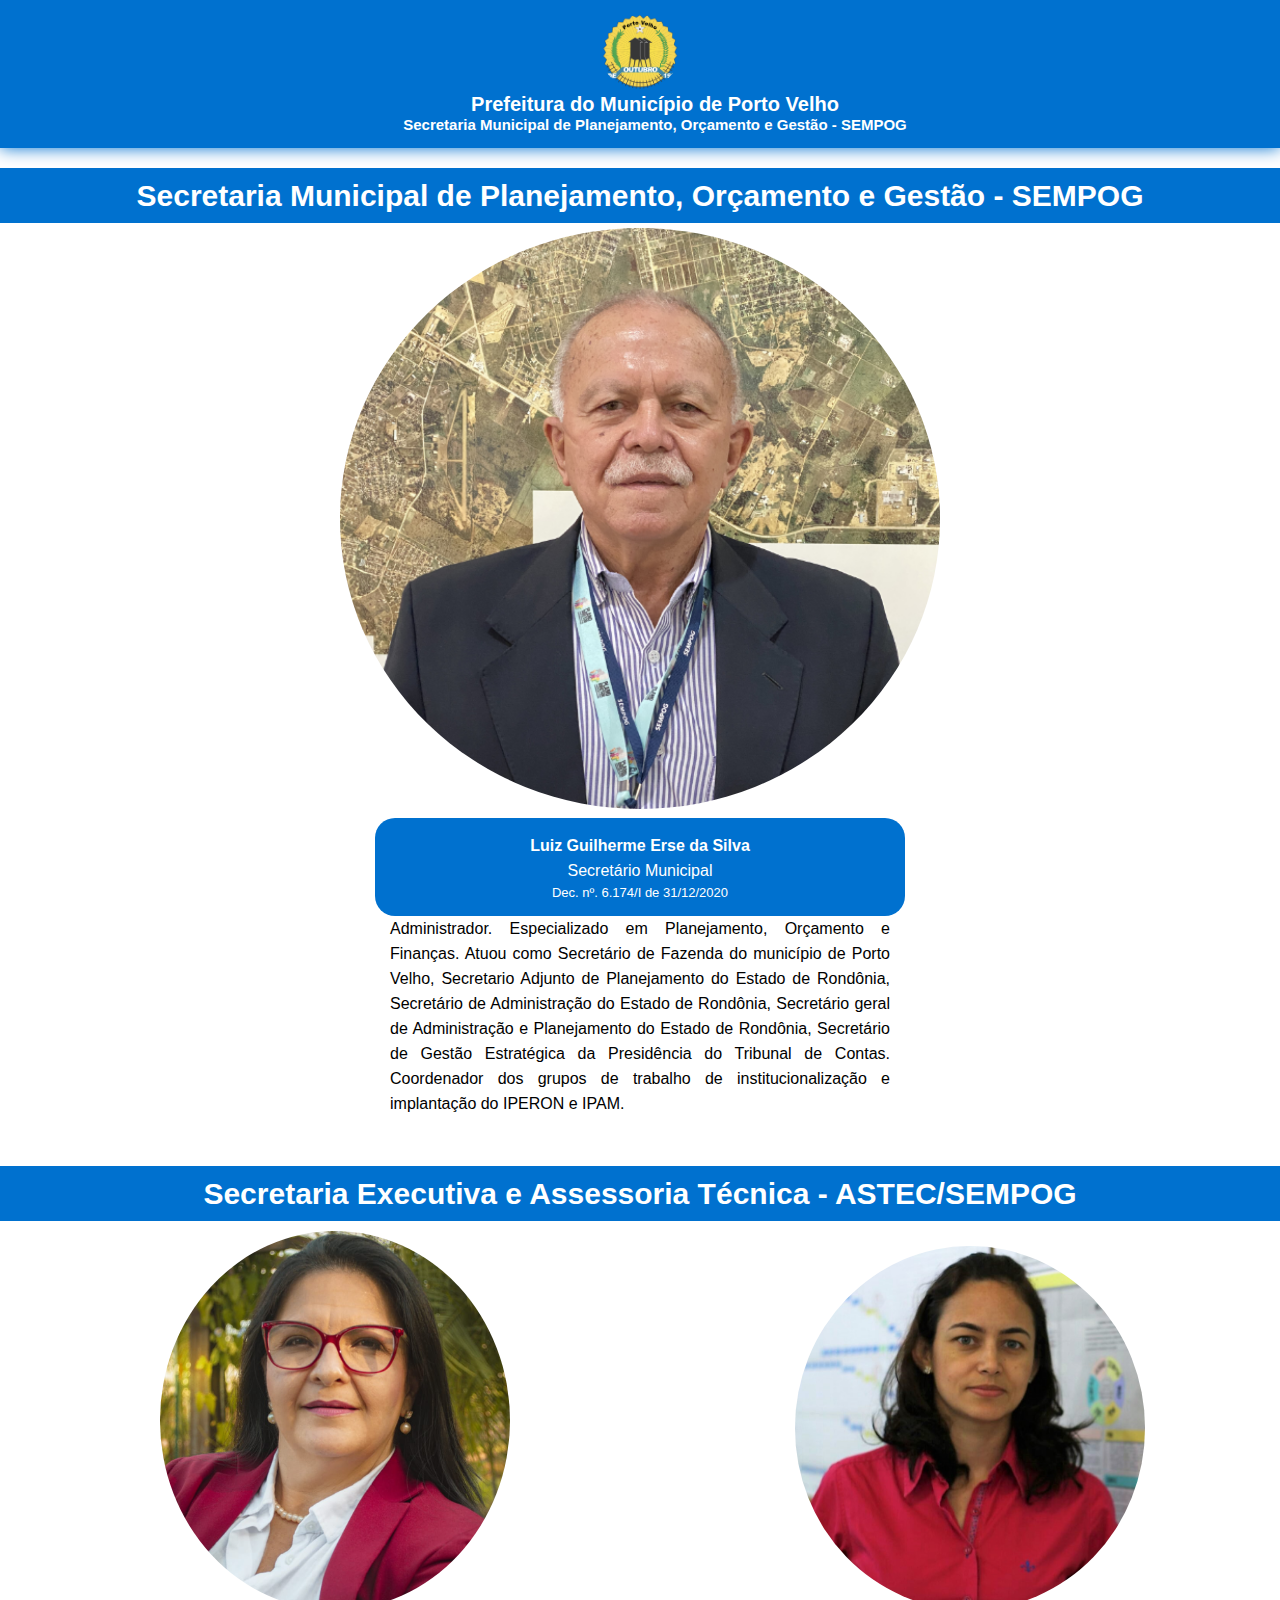
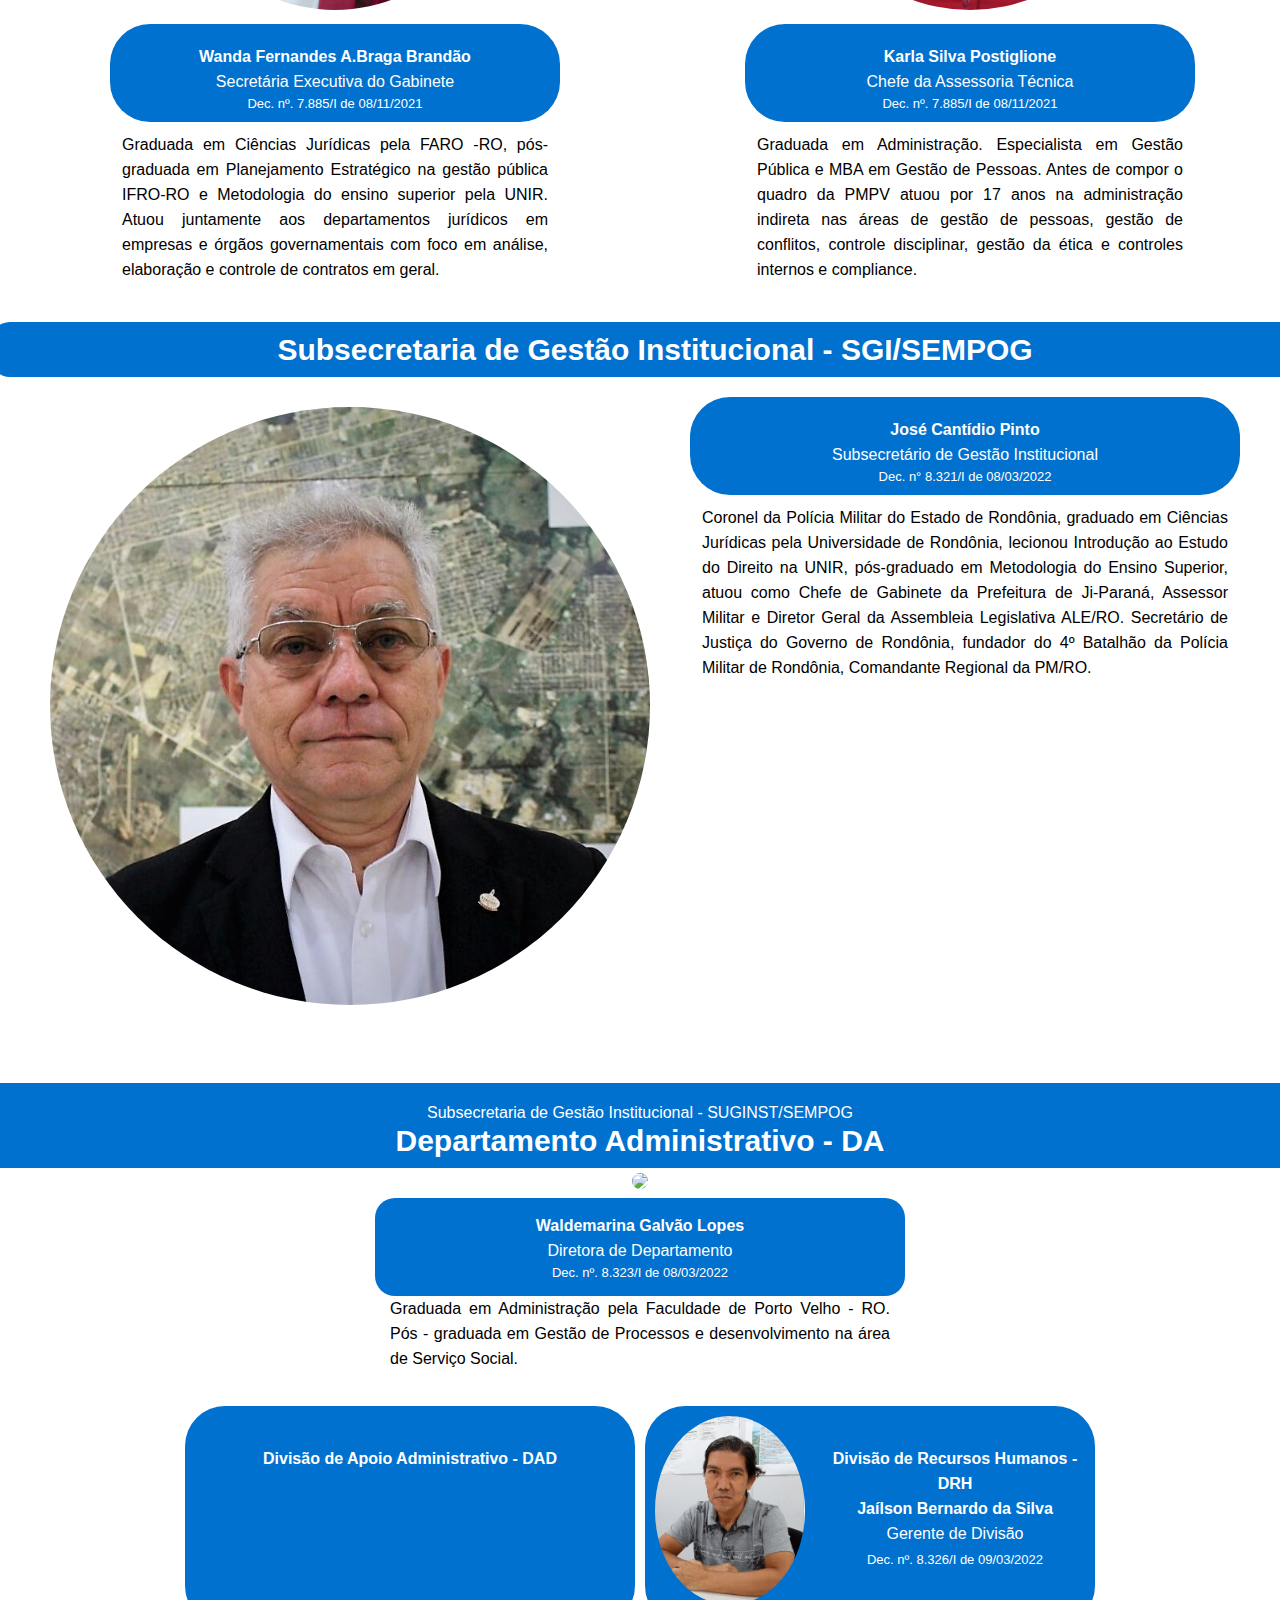
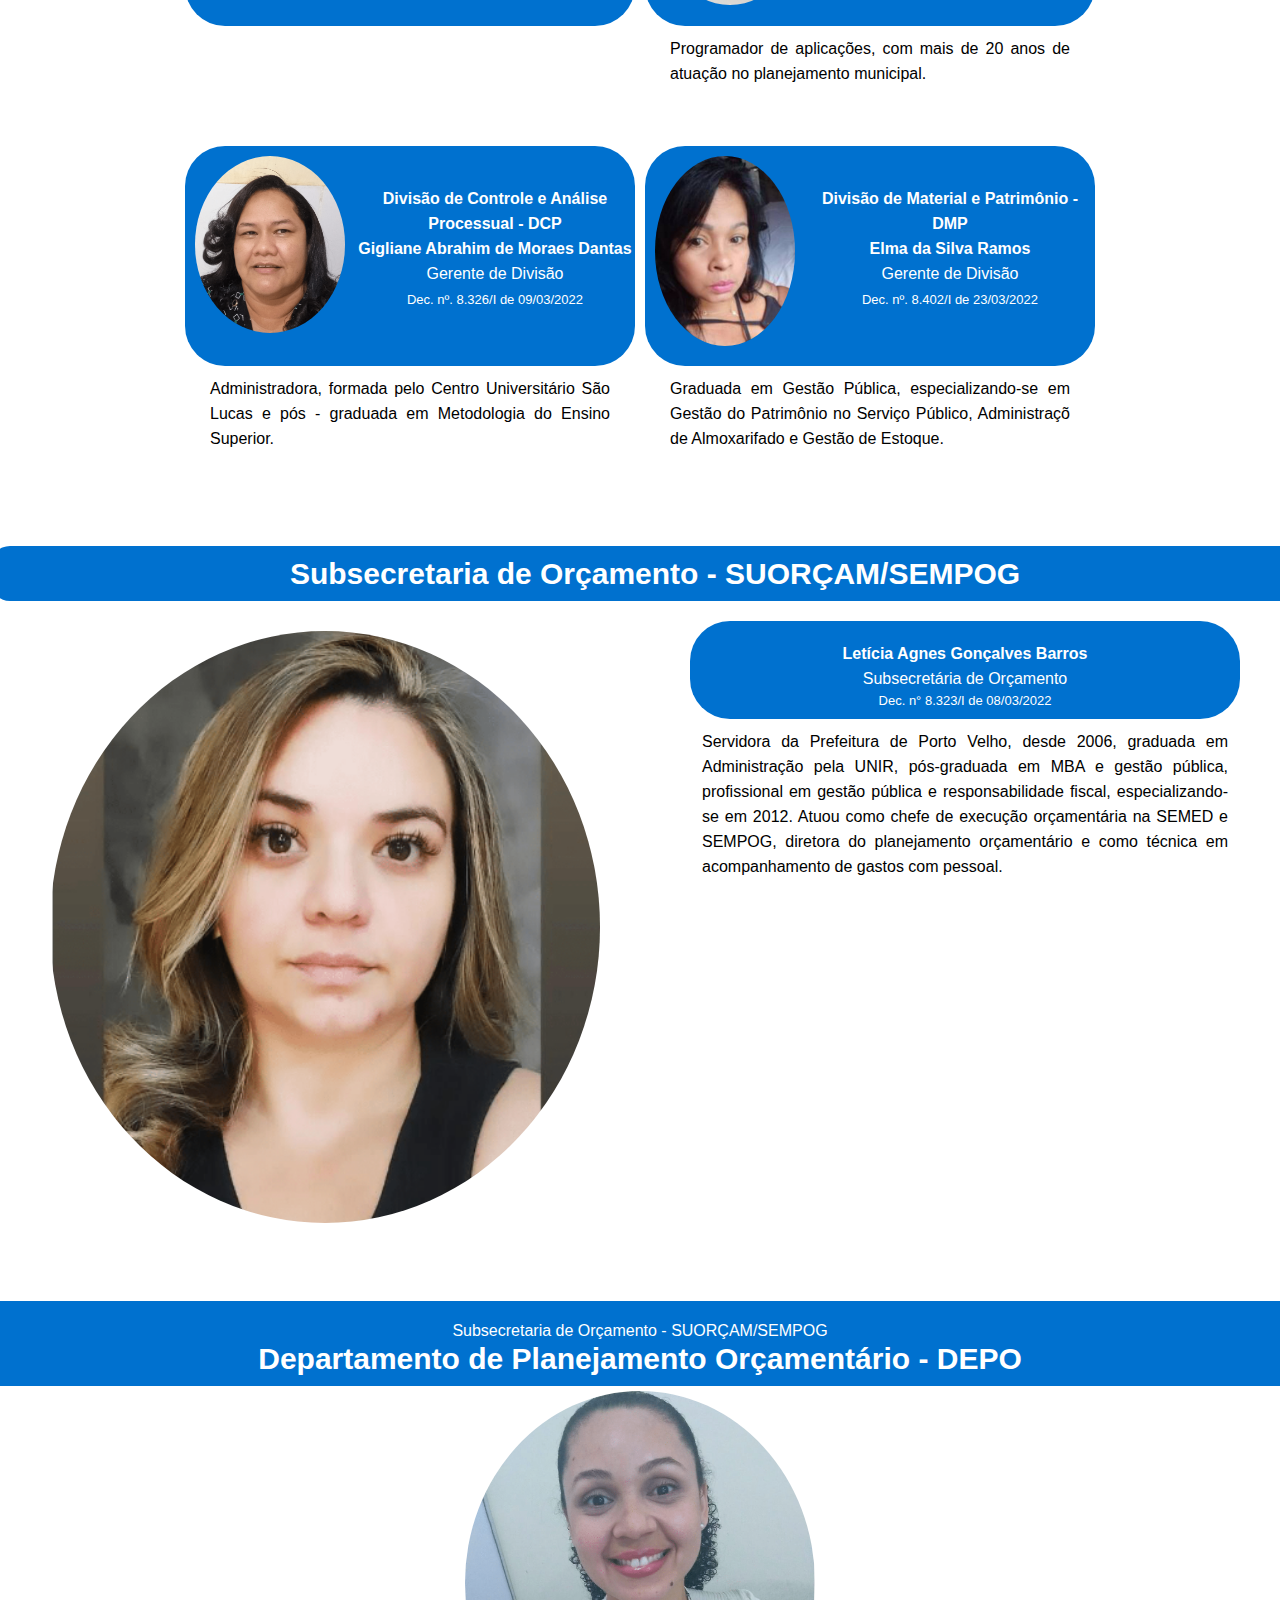
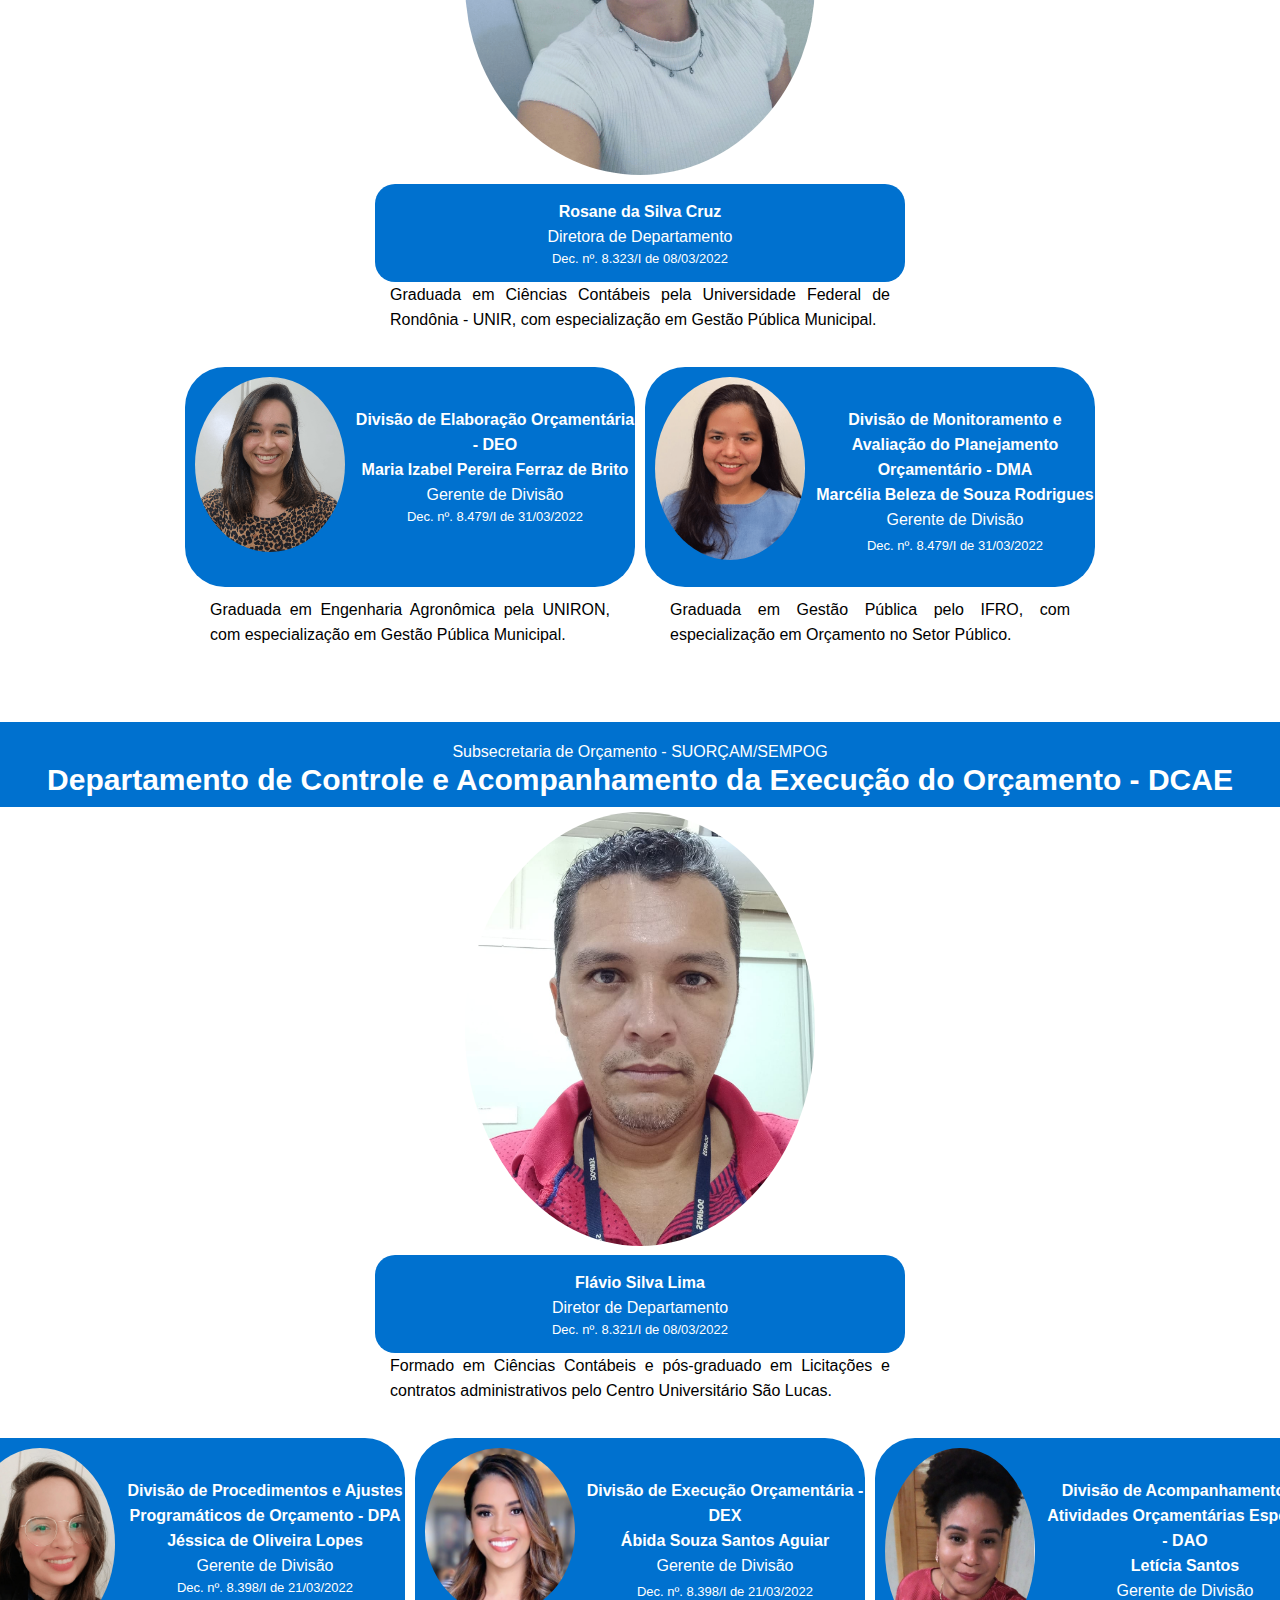
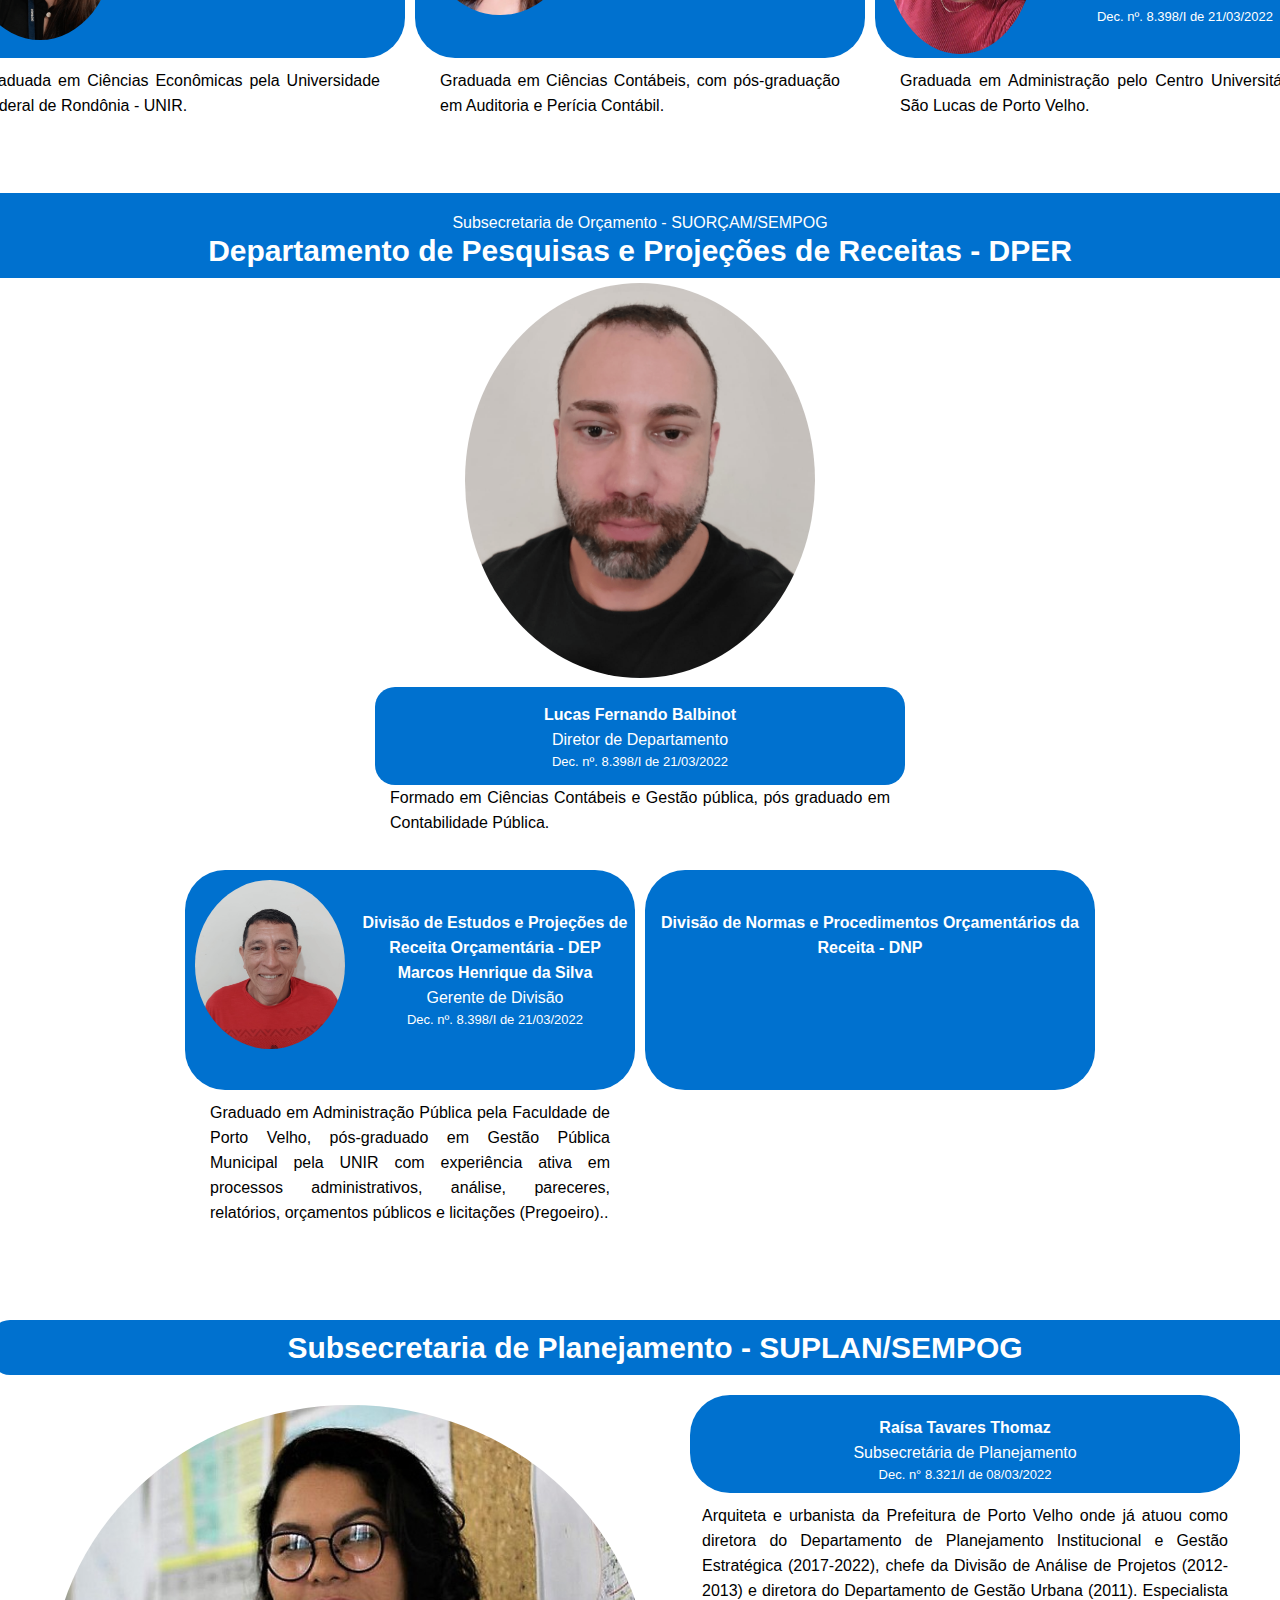
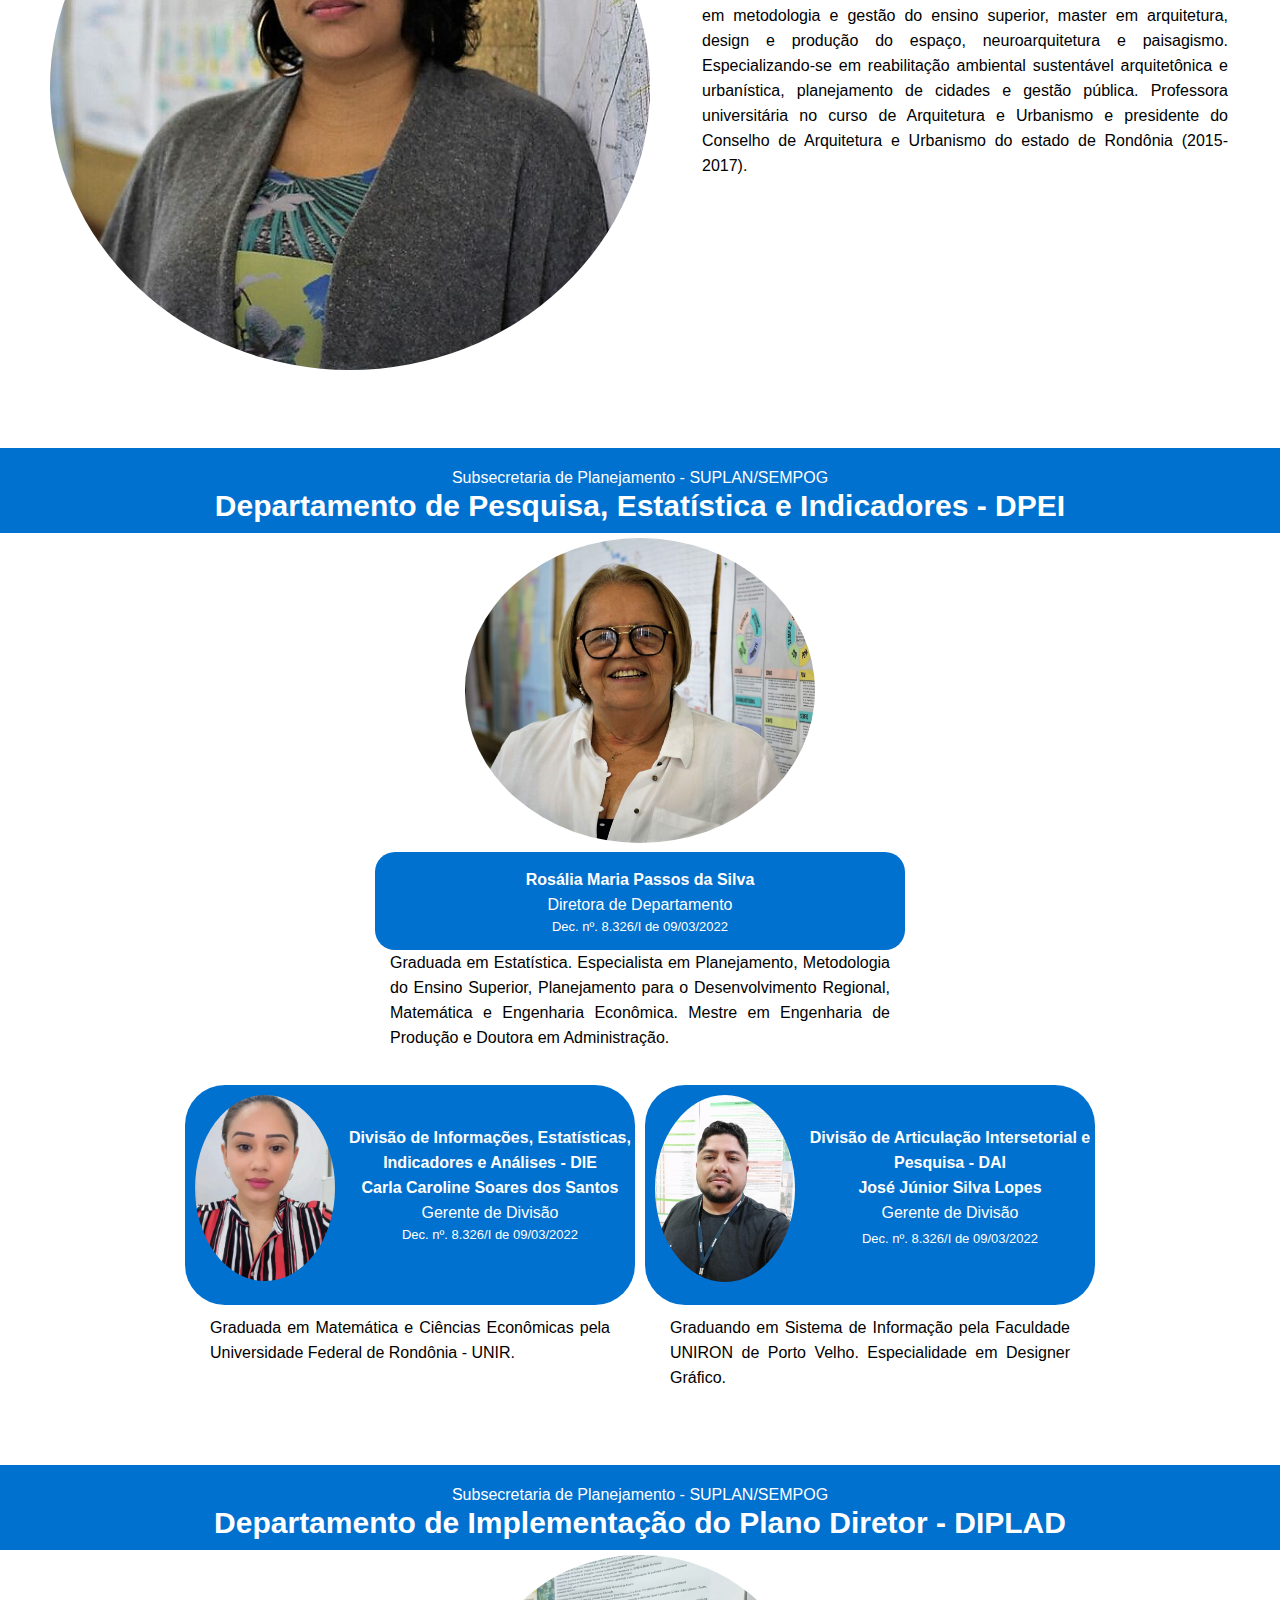
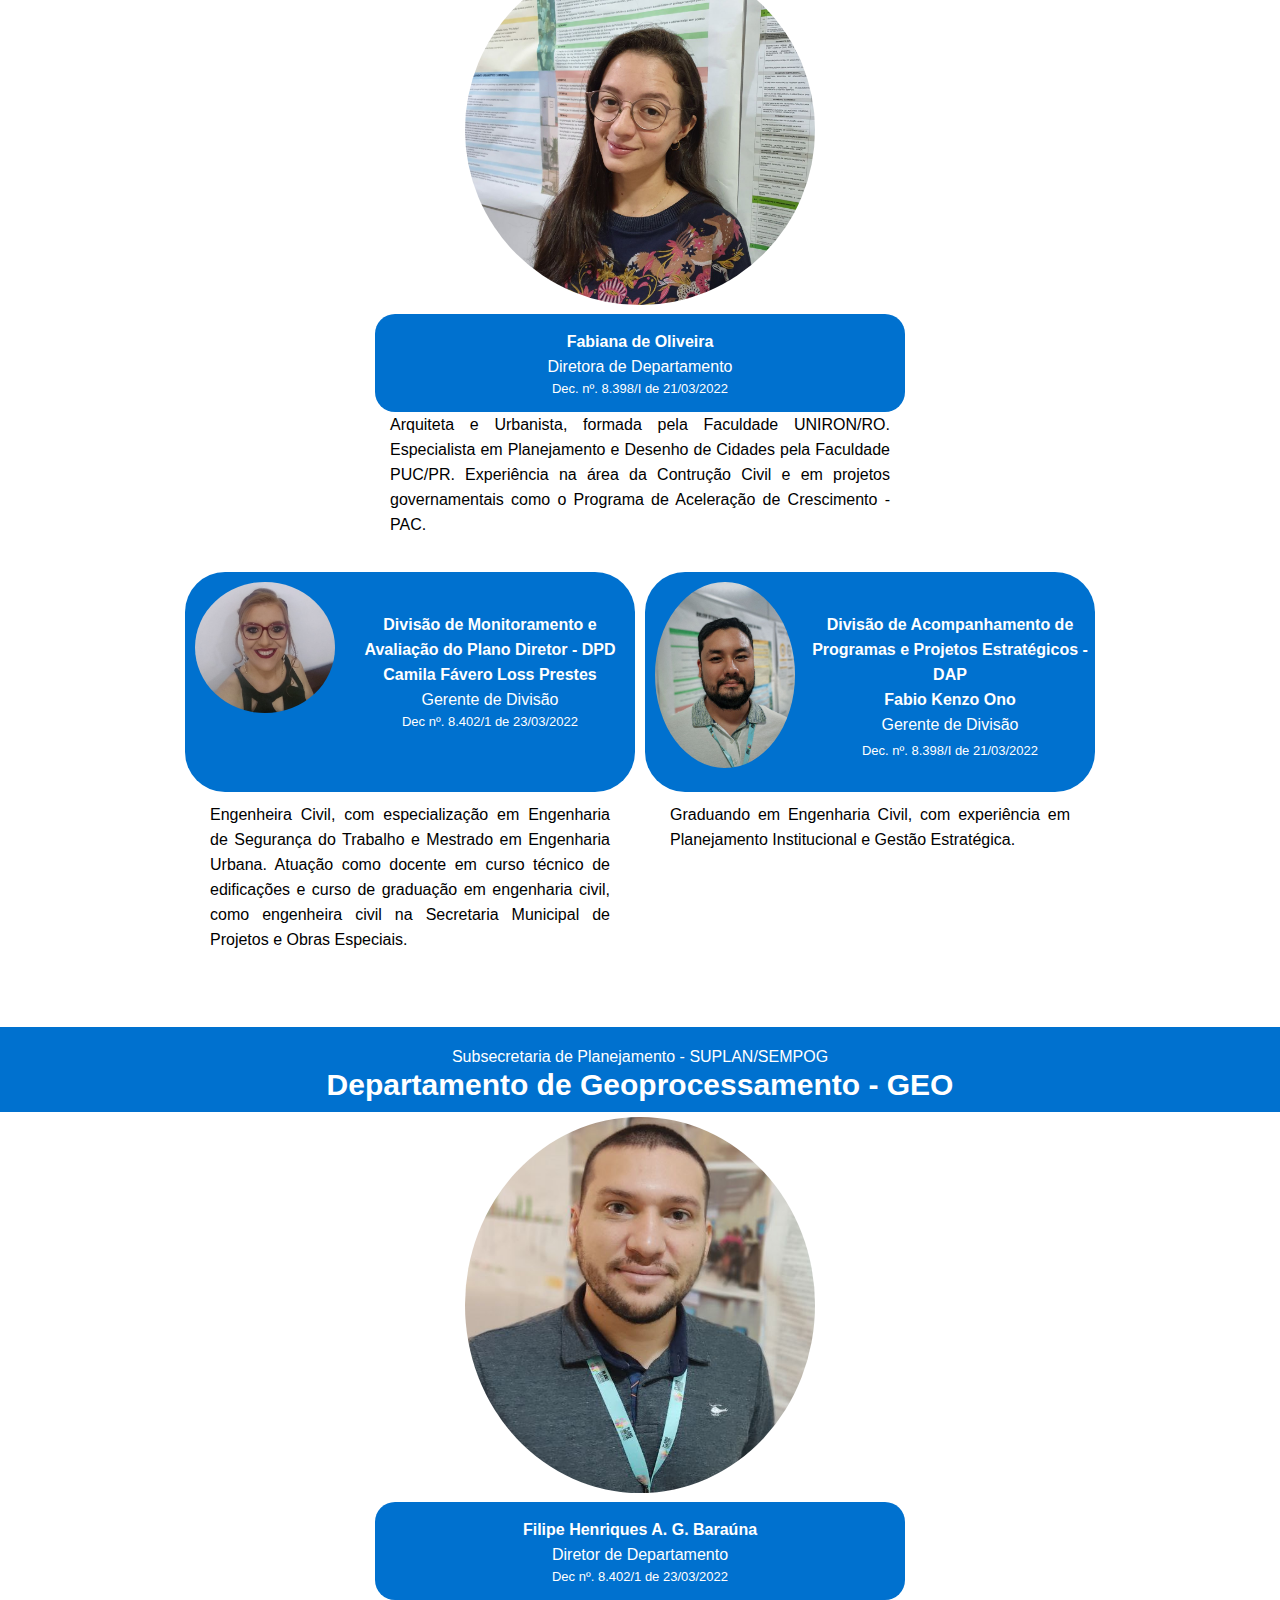
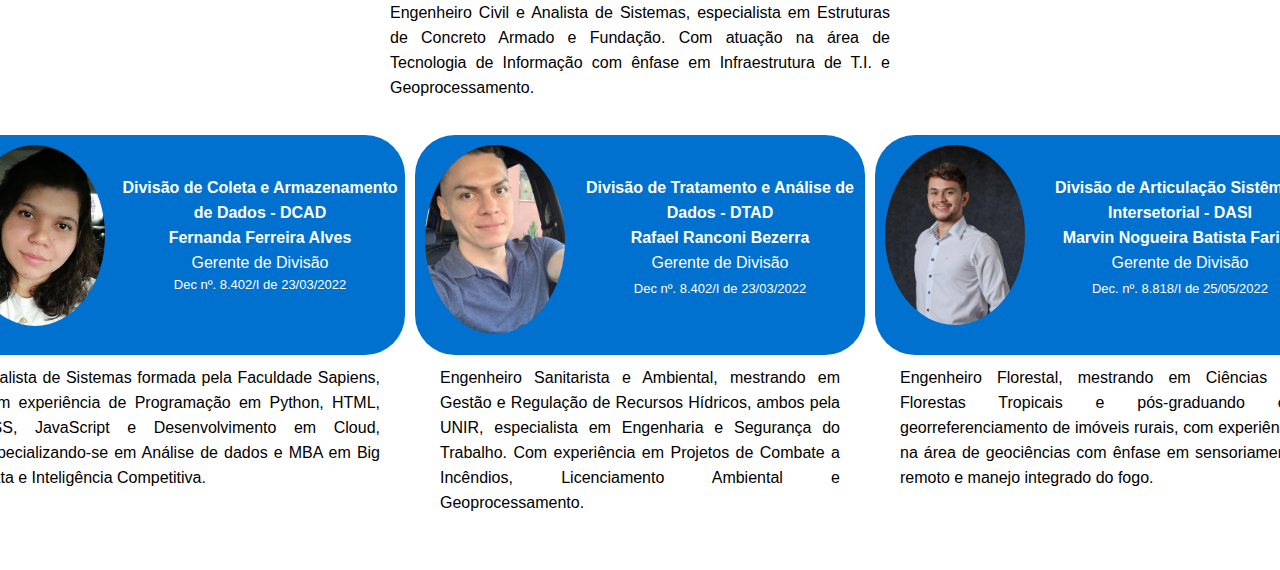
==== index.html @ 93ff425b "update img" ====
<!DOCTYPE html>
<html lang="pt-br">
    <head>
        <meta charset="UTF-8">
        <meta http-equiv="X-UA-Compatible" content="IE=edge">
        <meta name="viewport" content="width=device-width, initial-scale=1.0">
        <title>Quem Somos</title>
        <link rel="stylesheet" type="text/css" href="./css/style.css">
        <link rel="stylesheet" type="text/css" href="./css/departamento.css">
        <link rel="stylesheet" type="text/css" href="./css/divisoes.css">
        <link rel="stylesheet" type="text/css" href="./css/secretaria.css">
        <link rel="stylesheet" type="text/css" href="./css/secretaria.css">
        <link rel="stylesheet" type="text/css" href="./css/subsecretaria.css">
    </head>
    <body>
        <!--cabeçalho-->
        <div id="cabeca">
            <img src="./img/logo_pmpv.png" alt="logo prefeitura" width="80">
            <ul id="topo">
                <li><h1>Prefeitura do Município de Porto Velho</h1></li>
                <li><h2>Secretaria Municipal de Planejamento, Orçamento e Gestão
                        - SEMPOG</h2></li>
            </ul>
        </div>

        <!--Secretário-->
        <div class="container">
            <!-- Diretor -->
            <div class="card-diretor">
                <div class="texto-titulo">
                    <p>
                        <strong>
                            Secretaria Municipal de Planejamento,
                            Orçamento e Gestão - SEMPOG
                        </strong>
                    </p>
                </div>
                <!-- Imagem -->
                <div class="imagem-diretor">
                    <img src="./img/secretario/secretario.PNG" width="600">
                </div>
                <!--Descrição-->
                <div class="texto-descricao-diretor">
                    <p>
                        <strong>
                            <!--Nome do servidor-->
                            Luiz Guilherme Erse da Silva<br>
                        </strong>
                        <!--Cargo-->
                        Secretário Municipal<br>
                    </p>
                    <!--Decreto-->
                    <span> Dec. nº. 6.174/I de 31/12/2020 </span>
                </div>
                <div class="texto-bibliografico">
                    <p>
                        Administrador. Especializado em Planejamento, Orçamento
                        e Finanças. Atuou como Secretário de Fazenda
                        do município de Porto Velho, Secretario Adjunto de
                        Planejamento do Estado de Rondônia, Secretário de
                        Administração do Estado de Rondônia, Secretário geral de
                        Administração e Planejamento do Estado de
                        Rondônia, Secretário de Gestão Estratégica da
                        Presidência do Tribunal de Contas. Coordenador dos
                        grupos
                        de trabalho de institucionalização e implantação do
                        IPERON e IPAM.
                    </p>
                </div>
            </div>
        </div>

        <!--Secretaria Executiva e Assessoria Técnica-->
        <div class="container-secretaria">
            <div class="row">
                <div class="texto-titulo-secretaria">
                    <p>
                        <strong>
                            Secretaria Executiva e Assessoria Técnica -
                            ASTEC/SEMPOG
                        </strong>
                    </p>
                </div>
                <div class="card-secretaria">
                    <!--Imagem-->
                    <div class="imagem-secretaria">
                        <img
                            src="./img/secretario/secretaria-executiva/wanda.PNG"
                            width="350">
                    </div>

                    <!--Descrição-->
                    <div class="texto-descricao-secretaria">
                        <p>
                            <!--Nome do servidor-->
                            <strong>
                                Wanda Fernandes A.Braga Brandão<br>
                            </strong>
                            <!--Cargo-->
                            Secretária Executiva do Gabinete
                            <br>
                        </p>
                        <!--Decreto-->
                        <span> Dec. nº. 7.885/I de 08/11/2021</span>
                    </div>

                    <div class="texto-bibliografico-secretaria">
                        <p>
                            Graduada em Ciências Jurídicas pela FARO -RO,
                            pós-graduada em Planejamento Estratégico na
                            gestão pública IFRO-RO e Metodologia do ensino
                            superior pela UNIR. Atuou juntamente aos
                            departamentos jurídicos em empresas e órgãos
                            governamentais com foco em análise,
                            elaboração e controle de contratos em geral.
                        </p>
                    </div>
                </div>

                <div class="card-secretaria">
                    <!--Imagem-->
                    <div class="imagem-secretaria">
                        <img
                            src="./img/secretario/secretaria-executiva/karla.jpg"
                            width="350">
                    </div>

                    <!--Descrição-->
                    <div class="texto-descricao-secretaria">
                        <p>
                            <!--Nome do servidor-->
                            <strong>
                                Karla Silva Postiglione<br>
                            </strong>
                            <!--Cargo-->
                            Chefe da Assessoria Técnica
                            <br>
                        </p>
                        <!--Decreto-->
                        <span> Dec. nº. 7.885/I de 08/11/2021</span>
                    </div>

                    <div class="texto-bibliografico-secretaria">
                        <p>
                            Graduada em Administração. Especialista em
                            Gestão Pública e MBA em Gestão de Pessoas.
                            Antes de compor o quadro da PMPV atuou por
                            17 anos na administração indireta nas áreas de
                            gestão de pessoas, gestão de conflitos, controle
                            disciplinar, gestão da ética e controles internos e
                            compliance.
                        </p>
                    </div>
                </div>
            </div>
        </div>

        <!--Subsecretaria de Gestão Institucional - SGI/SEMPOG -->
        <div class="container-subsecretaria">
            <!-- Subsecretaria -->
            <div class="card-subsecretaria">
                <div class="texto-titulo">
                    <p>
                        <strong>
                            Subsecretaria de Gestão Institucional - SGI/SEMPOG
                        </strong>
                    </p>
                </div>
                <div class="row">
                    <!-- Imagem -->
                    <div class="imagem-subsecretaria">
                        <img src="./img/secretario/subsecretario/cantidio.jpg"
                            width="600">
                    </div>
                    <!--Descrição-->
                    <div class="texto-descricao-subsecretaria">
                        <p>
                            <strong>
                                <!--Nome do servidor-->
                                José Cantídio Pinto<br>
                            </strong>
                            <!--Cargo-->
                            Subsecretário de Gestão Institucional
                            <br>
                        </p>
                        <!--Decreto-->
                        <span> Dec. n° 8.321/I de 08/03/2022 </span>
                    </div>

                    <div class="texto-bibliografico-subsecretaria">
                        <p>
                            Coronel da Polícia Militar do Estado de
                            Rondônia, graduado em Ciências Jurídicas
                            pela Universidade de Rondônia, lecionou
                            Introdução ao Estudo do Direito na UNIR,
                            pós-graduado em Metodologia do Ensino
                            Superior, atuou como Chefe de Gabinete da
                            Prefeitura de Ji-Paraná, Assessor Militar e
                            Diretor Geral da Assembleia Legislativa
                            ALE/RO. Secretário de Justiça do Governo de
                            Rondônia, fundador do 4º Batalhão da
                            Polícia Militar de Rondônia, Comandante
                            Regional da PM/RO.

                        </p>
                    </div>
                </div>
            </div>
        </div>

        <!--Departamento Administrativo - DA-->
        <div class="container">
            <!-- Diretor -->
            <div class="card-diretor">
                <div class="texto-titulo">
                    Subsecretaria de Gestão Institucional - SUGINST/SEMPOG <br>
                    <p>
                        <strong>
                            Departamento Administrativo - DA
                        </strong>
                    </p>
                </div>
                <!-- Imagem -->
                <div class="imagem-diretor">
                    <img src="./img/suginst/waldemarina.PNG" width="350">
                </div>
                <!--Descrição-->
                <div class="texto-descricao-diretor">
                    <p>
                        <strong>
                            <!--Nome do servidor-->
                            Waldemarina Galvão Lopes
                            <br>
                        </strong>
                        <!--Cargo-->
                        Diretora de Departamento<br>
                    </p>
                    <!--Decreto-->
                    <span>Dec. nº. 8.323/I de 08/03/2022</span>
                </div>
                <div class="texto-bibliografico">
                    <p>
                        Graduada em Administração pela Faculdade de Porto
                        Velho - RO. Pós - graduada em Gestão de Processos e
                        desenvolvimento na área de Serviço Social.
                    </p>
                </div>
            </div>
        </div>
        <!--Divisões do Departamento-->
        <div class="container">
            <div class="row">
                <!--Divisão de Apoio Administrativo - DAD-->
                <div class="card-divisoes">
                    <!--Imagem-->
                    <div class="imagem">
                        <!-- <img src="#" width="100" id="imagem"> -->
                    </div>
                    <!--Descrição-->
                    <div class="texto-descricao">
                        <p>
                            <!--Nome da Divisão-->
                            <strong>
                                Divisão de Apoio Administrativo - DAD<br>
                                <!--Nome do servidor-->

                                <br>
                            </strong>
                            <!--Cargo-->

                            <br>
                            <!--Decreto-->
                            <span> </span>
                        </p>
                    </div>
                    <div class="texto-bibliografico-divisao">
                        <p>

                        </p>
                    </div>
                </div>
                <!--Divisão de Recursos Humanos - DRH-->
                <div class="card-divisoes">
                    <!--Imagem-->
                    <div class="imagem">
                        <img src="./img/suginst/da/jailson.PNG" width="150"
                            id="imagem">
                    </div>
                    <!--Descrição-->
                    <div class="texto-descricao">
                        <p>
                            <!--Nome da Divisão-->
                            <strong>
                                Divisão de Recursos Humanos - DRH<br>
                                <!--Nome do servidor-->
                                Jaílson Bernardo da Silva
                                <br>
                            </strong>
                            <!--Cargo-->
                            Gerente de Divisão
                            <br>
                            <!--Decreto-->
                            <span> Dec. nº. 8.326/I de 09/03/2022 </span>
                        </p>
                    </div>
                    <div class="texto-bibliografico-divisao">
                        <p>
                            Programador de aplicações, com mais de 20 anos de
                            atuação no
                            planejamento municipal.
                        </p>
                    </div>
                </div>
            </div>
        </div>
        <div class="container">
            <div class="row">
                <!--Divisão de Controle e Análise Processual - DCP-->
                <div class="card-divisoes">
                    <!--Imagem-->
                    <div class="imagem">
                        <img src="./img/suginst/da/gigliane.PNG" width="150"
                            id="imagem">
                    </div>
                    <!--Descrição-->
                    <div class="texto-descricao">
                        <p>
                            <!--Nome da Divisão-->
                            <strong>
                                Divisão de Controle e Análise Processual - DCP<br>
                                <!--Nome do servidor-->
                                Gigliane Abrahim de Moraes Dantas
                                <br>
                            </strong>
                            <!--Cargo-->
                            Gerente de Divisão
                            <br>
                            <!--Decreto-->
                            <span> Dec. nº. 8.326/I de 09/03/2022 </span>
                        </p>
                    </div>
                    <div class="texto-bibliografico-divisao">
                        <p>
                            Administradora, formada pelo Centro Universitário
                            São Lucas
                            e pós - graduada em Metodologia do Ensino Superior.
                        </p>
                    </div>
                </div>
                <!--Divisão de Material e Patrimônio - DMP-->
                <div class="card-divisoes">
                    <!--Imagem-->
                    <div class="imagem">
                        <img src="./img/suginst/da/elma.PNG" width="140"
                            id="imagem">
                    </div>
                    <!--Descrição-->
                    <div class="texto-descricao">
                        <p>
                            <!--Nome da Divisão-->
                            <strong>
                                Divisão de Material e Patrimônio - DMP<br>
                                <!--Nome do servidor-->
                                Elma da Silva Ramos
                                <br>
                            </strong>
                            <!--Cargo-->
                            Gerente de Divisão
                            <br>
                            <!--Decreto-->
                            <span> Dec. nº. 8.402/I de 23/03/2022 </span>
                        </p>
                    </div>
                    <div class="texto-bibliografico-divisao">
                        <p>
                            Graduada em Gestão Pública, especializando-se em
                            Gestão do
                            Patrimônio no Serviço Público, Administraçõ de
                            Almoxarifado e
                            Gestão de Estoque.
                        </p>
                    </div>
                </div>
            </div>
        </div>

        <!--Subsecretaria de Orçamento - SUORÇAM/SEMPOG -->
        <div class="container-subsecretaria">
            <!-- Subsecretaria -->
            <div class="card-subsecretaria">
                <div class="texto-titulo">
                    <p>
                        <strong>
                            Subsecretaria de Orçamento - SUORÇAM/SEMPOG
                        </strong>
                    </p>
                </div>
                <div class="row">
                    <!-- Imagem -->
                    <div class="imagem-subsecretaria">
                        <img src="./img/suorcam/leticia.PNG" width="550">
                    </div>
                    <!--Descrição-->
                    <div class="texto-descricao-subsecretaria">
                        <p>
                            <strong>
                                <!--Nome do servidor-->
                                Letícia Agnes Gonçalves Barros<br>
                            </strong>
                            <!--Cargo-->
                            Subsecretária de Orçamento
                            <br>
                        </p>
                        <!--Decreto-->
                        <span>Dec. n° 8.323/I de 08/03/2022 </span>
                    </div>

                    <div class="texto-bibliografico-subsecretaria">
                        <p>
                            Servidora da Prefeitura de Porto Velho,
                            desde 2006, graduada em Administração
                            pela UNIR, pós-graduada em MBA e gestão
                            pública, profissional em gestão pública e
                            responsabilidade fiscal, especializando-se
                            em 2012. Atuou como chefe de execução
                            orçamentária na SEMED e SEMPOG, diretora
                            do planejamento orçamentário e como
                            técnica em acompanhamento de gastos com
                            pessoal.
                        </p>
                    </div>
                </div>
            </div>
        </div>

        <!--Departamento de Planejamento Orçamentário - DEPO-->
        <div class="container">
            <!-- Diretor -->
            <div class="card-diretor">
                <div class="texto-titulo">
                    Subsecretaria de Orçamento - SUORÇAM/SEMPOG <br>
                    <p>
                        <strong>
                            Departamento de Planejamento Orçamentário - DEPO
                        </strong>
                    </p>
                </div>
                <!-- Imagem -->
                <div class="imagem-diretor">
                    <img src="./img/suorcam/depo/rosane.PNG" width="350">
                </div>
                <!--Descrição-->
                <div class="texto-descricao-diretor">
                    <p>
                        <strong>
                            <!--Nome do servidor-->
                            Rosane da Silva Cruz<br>
                        </strong>
                        <!--Cargo-->
                        Diretora de Departamento<br>
                    </p>
                    <!--Decreto-->
                    <span>Dec. nº. 8.323/I de 08/03/2022</span>
                </div>
                <div class="texto-bibliografico">
                    <p>
                        Graduada em Ciências Contábeis pela
                        Universidade Federal de Rondônia - UNIR, com
                        especialização em Gestão Pública Municipal.
                    </p>
                </div>
            </div>
        </div>
        <!--Divisões do Departamento-->
        <div class="container">
            <div class="row">
                <!--Divisão de Elaboração Orçamentária-->
                <div class="card-divisoes">
                    <!--Imagem-->
                    <div class="imagem">
                        <img src="./img/suorcam/depo/maria_izabel.PNG"
                            width="150" id="imagem">
                    </div>

                    <!--Descrição-->
                    <div class="texto-descricao">
                        <p>
                            <!--Nome da Divisão-->
                            <strong>
                                Divisão de Elaboração Orçamentária - DEO <br>
                                <!--Nome do servidor-->
                                Maria Izabel Pereira Ferraz de Brito<br>
                            </strong>
                            <!--Cargo-->
                            Gerente de Divisão
                            <br>
                        </p>
                        <!--Decreto-->
                        <span> Dec. nº. 8.479/I de 31/03/2022 </span>
                    </div>

                    <div class="texto-bibliografico-divisao">
                        <p>
                            Graduada em Engenharia Agronômica pela UNIRON, com
                            especialização em Gestão Pública Municipal.
                        </p>
                    </div>

                </div>
                <!--Divisão de Monitoramento e Avaliação do Planejamento Orçamentário-->
                <div class="card-divisoes">
                    <!--Imagem-->
                    <div class="imagem">
                        <img src="./img/suorcam/depo/marcelia.PNG" width="150"
                            id="imagem">
                    </div>

                    <!--Descrição-->
                    <div class="texto-descricao">
                        <p>
                            <!--Nome da Divisão-->
                            <strong>
                                Divisão de Monitoramento e Avaliação do
                                Planejamento Orçamentário - DMA<br>
                                <!--Nome do servidor-->
                                Marcélia Beleza de Souza Rodrigues
                                <br>
                            </strong>
                            <!--Cargo-->
                            Gerente de Divisão
                            <br>
                            <!--Decreto-->
                            <span> Dec. nº. 8.479/I de 31/03/2022 </span>
                        </p>
                    </div>
                    <div class="texto-bibliografico-divisao">
                        <p>
                            Graduada em Gestão Pública pelo IFRO, com
                            especialização em
                            Orçamento no Setor Público.
                        </p>
                    </div>
                </div>
            </div>
        </div>

        <!--Departamento de Controle e Acompanhamento da Execução do Orçamento - DCAE-->
        <div class="container">
            <!-- Diretor -->
            <div class="card-diretor">
                <div class="texto-titulo">
                    Subsecretaria de Orçamento - SUORÇAM/SEMPOG <br>
                    <p>
                        <strong>
                            Departamento de Controle e Acompanhamento da
                            Execução do Orçamento - DCAE
                        </strong>
                    </p>
                </div>
                <!-- Imagem -->
                <div class="imagem-diretor">
                    <img src="./img/suorcam/dcae/flavio.PNG" width="350">
                </div>
                <!--Descrição-->
                <div class="texto-descricao-diretor">
                    <p>
                        <strong>
                            <!--Nome do servidor-->
                            Flávio Silva Lima<br>
                        </strong>
                        <!--Cargo-->
                        Diretor de Departamento<br>
                    </p>
                    <!--Decreto-->
                    <span>Dec. nº. 8.321/I de 08/03/2022 </span>
                </div>
                <div class="texto-bibliografico">
                    <p>
                        Formado em Ciências Contábeis e pós-graduado em
                        Licitações e contratos administrativos pelo Centro
                        Universitário São Lucas.
                    </p>
                </div>
            </div>
        </div>
        <!--Divisões do Departamento-->
        <div class="container">
            <div class="row">
                <!--Divisão de Procedimentos e Ajustes Programáticos de Orçamento-->
                <div class="card-divisoes">
                    <!--Imagem-->
                    <div class="imagem">
                        <img src="./img/suorcam/dcae/jessica.PNG" width="150" id="imagem">
                    </div>

                    <!--Descrição-->
                    <div class="texto-descricao">
                        <p>
                            <!--Nome da Divisão-->
                            <strong>
                                Divisão de Procedimentos e Ajustes Programáticos
                                de
                                Orçamento - DPA <br>
                                <!--Nome do servidor-->
                                Jéssica de Oliveira Lopes<br>
                            </strong>
                            <!--Cargo-->
                            Gerente de Divisão
                            <br>
                        </p>
                        <!--Decreto-->
                        <span> Dec. nº. 8.398/I de 21/03/2022 </span>
                    </div>

                    <div class="texto-bibliografico-divisao">
                        <p>
                            Graduada em Ciências Econômicas
                            pela Universidade Federal de
                            Rondônia - UNIR.
                        </p>
                    </div>

                </div>
                <!--Divisão de Execução Orçamentária-->
                <div class="card-divisoes">
                    <!--Imagem-->
                    <div class="imagem">
                        <img src="./img/suorcam/dcae/abida.PNG" width="150" id="imagem">
                    </div>

                    <!--Descrição-->
                    <div class="texto-descricao">
                        <p>
                            <!--Nome da Divisão-->
                            <strong>
                                Divisão de Execução Orçamentária - DEX<br>
                                <!--Nome do servidor-->
                                Ábida Souza Santos Aguiar
                                <br>
                            </strong>
                            <!--Cargo-->
                            Gerente de Divisão
                            <br>
                            <!--Decreto-->
                            <span> Dec. nº. 8.398/I de 21/03/2022 </span>
                        </p>
                    </div>
                    <div class="texto-bibliografico-divisao">
                        <p>
                            Graduada em Ciências Contábeis, com
                            pós-graduação em Auditoria e Perícia
                            Contábil.

                        </p>
                    </div>
                </div>
                <!--Divisão de Acompanhamento de Atividades Orçamentárias Especiais-->
                <div class="card-divisoes">
                    <!--Imagem-->
                    <div class="imagem">
                        <img src="./img/suorcam/dcae/leticia.PNG" width="150" id="imagem">
                    </div>

                    <!--Descrição-->
                    <div class="texto-descricao">
                        <p>
                            <!--Nome da Divisão-->
                            <strong>
                                Divisão de Acompanhamento de Atividades
                                Orçamentárias
                                Especiais - DAO<br>
                                <!--Nome do servidor-->
                                Letícia Santos
                                <br>
                            </strong>
                            <!--Cargo-->
                            Gerente de Divisão
                            <br>
                            <!--Decreto-->
                            <span> Dec. nº. 8.398/I de 21/03/2022 </span>
                        </p>
                    </div>
                    <div class="texto-bibliografico-divisao">
                        <p>
                            Graduada em Administração pelo
                            Centro Universitário São Lucas de
                            Porto Velho.
                        </p>
                    </div>
                </div>
            </div>
        </div>

        <!--Departamento de Pesquisas e Projeções de Receitas - DPER-->
        <div class="container">
            <!-- Diretor -->
            <div class="card-diretor">
                <div class="texto-titulo">
                    Subsecretaria de Orçamento - SUORÇAM/SEMPOG <br>
                    <p>
                        <strong>
                            Departamento de Pesquisas e Projeções de Receitas - DPER
                        </strong>
                    </p>
                </div>
                <!-- Imagem -->
                <div class="imagem-diretor">
                    <img src="./img/suorcam/dper/lucas.PNG" width="350">
                </div>
                <!--Descrição-->
                <div class="texto-descricao-diretor">
                    <p>
                        <strong>
                            <!--Nome do servidor-->
                            Lucas Fernando Balbinot<br>
                        </strong>
                        <!--Cargo-->
                        Diretor de Departamento<br>
                    </p>
                    <!--Decreto-->
                    <span>Dec. nº. 8.398/I de 21/03/2022</span>
                </div>
                <div class="texto-bibliografico">
                    <p>
                        Formado em Ciências Contábeis e Gestão
                        pública, pós graduado em Contabilidade
                        Pública.
                    </p>
                </div>
            </div>
        </div>
        <!--Divisões do Departamento-->
        <div class="container">
            <div class="row">
                <!--Divisão de Estudos e Projeções de Receita Orçamentária - DEP-->
                <div class="card-divisoes">
                    <!--Imagem-->
                    <div class="imagem">
                        <img src="./img/suorcam/dper/marcos.PNG" width="150" id="imagem">
                    </div>

                    <!--Descrição-->
                    <div class="texto-descricao">
                        <p>
                            <!--Nome da Divisão-->
                            <strong>
                                Divisão de Estudos e Projeções de Receita Orçamentária - DEP<br>
                                <!--Nome do servidor-->
                                Marcos Henrique da Silva<br>
                            </strong>
                            <!--Cargo-->
                            Gerente de Divisão
                            <br>
                        </p>
                        <!--Decreto-->
                        <span> Dec. nº. 8.398/I de 21/03/2022 </span>
                    </div>

                    <div class="texto-bibliografico-divisao">
                        <p>
                            Graduado em Administração Pública pela Faculdade de
                            Porto
                            Velho, pós-graduado em Gestão Pública Municipal pela
                            UNIR com
                            experiência ativa em processos administrativos,
                            análise, pareceres,
                            relatórios, orçamentos públicos e licitações
                            (Pregoeiro)..
                        </p>
                    </div>

                </div>
                <!--Divisão de Acompanhamento de Programas e Projetos Estratégicos-->
                <div class="card-divisoes">
                    <!--Imagem-->
                    <div class="imagem">
                        <!-- <img src="#" width="150" id="imagem"> -->
                    </div>

                    <!--Descrição-->
                    <div class="texto-descricao">
                        <p>
                            <!--Nome da Divisão-->
                            <strong>
                                Divisão de Normas e Procedimentos Orçamentários
                                da Receita - DNP<br>
                                <!--Nome do servidor-->
                                <br>
                            </strong>
                            <!--Cargo-->
                            <br>
                            <!--Decreto-->
                            <span> </span>
                        </p>
                    </div>
                    <div class="texto-bibliografico-divisao">
                        <p>

                        </p>
                    </div>
                </div>
            </div>
        </div>

        <!--Subsecretaria de Planejamento - SUPLAN/SEMPOG -->
        <div class="container-subsecretaria">
            <!-- Subsecretaria -->
            <div class="card-subsecretaria">
                <div class="texto-titulo">
                    <p>
                        <strong>
                            Subsecretaria de Planejamento - SUPLAN/SEMPOG
                        </strong>
                    </p>
                </div>
                <div class="row">
                    <!-- Imagem -->
                    <div class="imagem-subsecretaria">
                        <img src="./img/suplan/RAISA.jpg" width="600">
                    </div>
                    <!--Descrição-->
                    <div class="texto-descricao-subsecretaria">
                        <p>
                            <strong>
                                <!--Nome do servidor-->
                                Raísa Tavares Thomaz<br>
                            </strong>
                            <!--Cargo-->
                            Subsecretária de Planejamento
                            <br>
                        </p>
                        <!--Decreto-->
                        <span>Dec. n° 8.321/I de 08/03/2022
                        </span>
                    </div>

                    <div class="texto-bibliografico-subsecretaria">
                        <p>
                            Arquiteta e urbanista da Prefeitura de Porto
                            Velho onde já atuou como diretora do
                            Departamento de Planejamento Institucional e
                            Gestão Estratégica (2017-2022), chefe da
                            Divisão de Análise de Projetos (2012-2013) e
                            diretora do Departamento de Gestão Urbana
                            (2011). Especialista em metodologia e gestão do
                            ensino superior, master em arquitetura, design
                            e produção do espaço, neuroarquitetura e
                            paisagismo. Especializando-se em reabilitação
                            ambiental sustentável arquitetônica e
                            urbanística, planejamento de cidades e gestão
                            pública. Professora universitária no curso de
                            Arquitetura e Urbanismo e presidente do
                            Conselho de Arquitetura e Urbanismo do
                            estado de Rondônia (2015-2017).
                        </p>
                    </div>
                </div>
            </div>
        </div>

        <!--Departamento de Pesquisa, Estatística e Indicadores - DPEI-->
        <div class="container">
            <!-- Diretor -->
            <div class="card-diretor">
                <div class="texto-titulo">
                    Subsecretaria de Planejamento - SUPLAN/SEMPOG <br>
                    <p>
                        <strong>
                            Departamento de Pesquisa, Estatística e Indicadores
                            - DPEI
                        </strong>
                    </p>
                </div>
                <!-- Imagem -->
                <div class="imagem-diretor">
                    <img src="./img/suplan/dpei/rosalia.PNG" width="350">
                </div>
                <!--Descrição-->
                <div class="texto-descricao-diretor">
                    <p>
                        <strong>
                            <!--Nome do servidor-->
                            Rosália Maria Passos da Silva<br>
                        </strong>
                        <!--Cargo-->
                        Diretora de Departamento<br>
                    </p>
                    <!--Decreto-->
                    <span>Dec. nº. 8.326/I de 09/03/2022</span>
                </div>
                <div class="texto-bibliografico">
                    <p>
                        Graduada em Estatística. Especialista em
                        Planejamento, Metodologia do Ensino Superior,
                        Planejamento para o Desenvolvimento Regional,
                        Matemática e Engenharia Econômica. Mestre em
                        Engenharia de Produção e Doutora em
                        Administração.

                    </p>
                </div>
            </div>
        </div>
        <!--Divisões do Departamento-->
        <div class="container">
            <div class="row">
                <!--Divisão de Informações, Estatísticas, Indicadores e Análises-->
                <div class="card-divisoes">
                    <!--Imagem-->
                    <div class="imagem">
                        <img src="./img/suplan/dpei/carla.jpeg" width="140"
                            id="imagem">
                    </div>

                    <!--Descrição-->
                    <div class="texto-descricao">
                        <p>
                            <!--Nome da Divisão-->
                            <strong>
                                Divisão de Informações, Estatísticas,
                                Indicadores e Análises - DIE<br>
                                <!--Nome do servidor-->
                                Carla Caroline Soares dos Santos<br>
                            </strong>
                            <!--Cargo-->
                            Gerente de Divisão
                            <br>
                        </p>
                        <!--Decreto-->
                        <span> Dec. nº. 8.326/I de 09/03/2022 </span>
                    </div>

                    <div class="texto-bibliografico-divisao">
                        <p>
                            Graduada em Matemática e Ciências Econômicas pela
                            Universidade Federal de Rondônia - UNIR.
                        </p>
                    </div>

                </div>
                <!--Divisão de Articulação Intersetorial e Pesquisa-->
                <div class="card-divisoes">
                    <!--Imagem-->
                    <div class="imagem">
                        <img src="./img/suplan/dpei/junior.jpg" width="140"
                            id="imagem">
                    </div>

                    <!--Descrição-->
                    <div class="texto-descricao">
                        <p>
                            <!--Nome da Divisão-->
                            <strong>
                                Divisão de Articulação Intersetorial e Pesquisa
                                - DAI<br>
                                <!--Nome do servidor-->
                                José Júnior Silva Lopes <br>
                            </strong>
                            <!--Cargo-->
                            Gerente de Divisão
                            <br>
                            <!--Decreto-->
                            <span> Dec. nº. 8.326/I de 09/03/2022</span>
                        </p>
                    </div>
                    <div class="texto-bibliografico-divisao">
                        <p>
                            Graduando em Sistema de Informação pela Faculdade
                            UNIRON de
                            Porto Velho. Especialidade em Designer Gráfico.
                        </p>
                    </div>
                </div>
            </div>
        </div>

        <!--Departamento de Implementação do Plano Diretor - DIPLAD-->
        <div class="container">
            <!-- Diretor -->
            <div class="card-diretor">
                <div class="texto-titulo">
                    Subsecretaria de Planejamento - SUPLAN/SEMPOG <br>
                    <p>
                        <strong>
                            Departamento de Implementação do Plano Diretor -
                            DIPLAD
                        </strong>
                    </p>
                </div>
                <!-- Imagem -->
                <div class="imagem-diretor">
                    <img src="./img/suplan/diplad/fabiana.png" width="350">
                </div>
                <!--Descrição-->
                <div class="texto-descricao-diretor">
                    <p>
                        <strong>
                            <!--Nome do servidor-->
                            Fabiana de Oliveira<br>
                        </strong>
                        <!--Cargo-->
                        Diretora de Departamento<br>
                    </p>
                    <!--Decreto-->
                    <span>Dec. nº. 8.398/I de 21/03/2022</span>
                </div>
                <div class="texto-bibliografico">
                    <p>
                        Arquiteta e Urbanista, formada pela Faculdade
                        UNIRON/RO. Especialista em Planejamento e
                        Desenho de Cidades pela Faculdade PUC/PR.
                        Experiência na área da Contrução Civil e em
                        projetos governamentais como o Programa de
                        Aceleração de Crescimento - PAC.
                    </p>
                </div>
            </div>
        </div>
        <!--Divisões do Departamento-->
        <div class="container">
            <div class="row">
                <!--Divisão de Monitoramento e Avaliação do Plano Diretor-->
                <div class="card-divisoes">
                    <!--Imagem-->
                    <div class="imagem">
                        <img src="./img/suplan/diplad/camila.jpg" width="140"
                            id="imagem">
                    </div>

                    <!--Descrição-->
                    <div class="texto-descricao">
                        <p>
                            <!--Nome da Divisão-->
                            <strong>
                                Divisão de Monitoramento e Avaliação do Plano
                                Diretor - DPD<br>
                                <!--Nome do servidor-->
                                Camila Fávero Loss Prestes<br>
                            </strong>
                            <!--Cargo-->
                            Gerente de Divisão
                            <br>
                        </p>
                        <!--Decreto-->
                        <span> Dec nº. 8.402/1 de 23/03/2022 </span>
                    </div>

                    <div class="texto-bibliografico-divisao">
                        <p>
                            Engenheira Civil, com especialização em Engenharia
                            de Segurança do
                            Trabalho e Mestrado em Engenharia Urbana. Atuação
                            como docente em
                            curso técnico de edificações e curso de graduação em
                            engenharia civil,
                            como engenheira civil na Secretaria Municipal de
                            Projetos e Obras
                            Especiais.
                        </p>
                    </div>

                </div>
                <!--Divisão de Acompanhamento de Programas e Projetos Estratégicos-->
                <div class="card-divisoes">
                    <!--Imagem-->
                    <div class="imagem">
                        <img src="./img/suplan/diplad/fabio.jpg" width="140"
                            id="imagem">
                    </div>

                    <!--Descrição-->
                    <div class="texto-descricao">
                        <p>
                            <!--Nome da Divisão-->
                            <strong>
                                Divisão de Acompanhamento de Programas e
                                Projetos Estratégicos - DAP<br>
                                <!--Nome do servidor-->
                                Fabio Kenzo Ono<br>
                            </strong>
                            <!--Cargo-->
                            Gerente de Divisão
                            <br>
                            <!--Decreto-->
                            <span> Dec. nº. 8.398/I de 21/03/2022</span>
                        </p>
                    </div>
                    <div class="texto-bibliografico-divisao">
                        <p>
                            Graduando em Engenharia Civil, com experiência em
                            Planejamento Institucional e Gestão Estratégica.
                        </p>
                    </div>
                </div>
            </div>
        </div>

        <!--Departamento de Geo-->
        <div class="container">
            <!-- Diretor -->
            <div class="card-diretor">
                <div class="texto-titulo">
                    Subsecretaria de Planejamento - SUPLAN/SEMPOG <br>
                    <p>
                        <strong>
                            Departamento de Geoprocessamento - GEO
                        </strong>
                    </p>
                </div>
                <!-- Imagem -->
                <div class="imagem-diretor">
                    <img src="./img/suplan/geo/filipe-diretor.png" width="350">
                </div>
                <!--Descrição-->
                <div class="texto-descricao-diretor">
                    <p>
                        <strong>
                            <!--Nome do servidor-->
                            Filipe Henriques A. G. Baraúna<br>
                        </strong>
                        <!--Cargo-->
                        Diretor de Departamento<br>
                    </p>
                    <!--Decreto-->
                    <span> Dec nº. 8.402/1 de 23/03/2022 </span>
                </div>
                <div class="texto-bibliografico">
                    <p>
                        Engenheiro Civil e Analista de Sistemas, especialista em
                        Estruturas de Concreto
                        Armado e Fundação. Com atuação na área de Tecnologia de
                        Informação com
                        ênfase em Infraestrutura de T.I. e Geoprocessamento.
                    </p>
                </div>
            </div>
        </div>
        <!--Divisões do Departamento-->
        <div class="container">
            <div class="row">
                <!--Divisão de Coleta e Armazenamento de Dados-->
                <div class="card-divisoes">
                    <!--Imagem-->
                    <div class="imagem">
                        <img src="./img/suplan/geo/fernanda-dcad.jpg"
                            width="140"
                            id="imagem">
                    </div>

                    <!--Descrição-->
                    <div class="texto-descricao">
                        <p>
                            <!--Nome da Divisão-->
                            <strong>
                                Divisão de Coleta e Armazenamento de Dados -
                                DCAD<br>
                                <!--Nome do servidor-->
                                Fernanda Ferreira Alves<br>
                            </strong>
                            <!--Cargo-->
                            Gerente de Divisão
                            <br>
                        </p>
                        <!--Decreto-->
                        <span> Dec nº. 8.402/I de 23/03/2022 </span>
                    </div>

                    <div class="texto-bibliografico-divisao">
                        <p>
                            Analista de Sistemas formada pela Faculdade
                            Sapiens, com experiência de Programação em
                            Python, HTML, CSS, JavaScript e Desenvolvimento em
                            Cloud,
                            especializando-se em Análise de dados e MBA
                            em Big Data e Inteligência Competitiva.
                        </p>
                    </div>

                </div>
                <!--Divisão de  Tratamento e Análise de Dados-->
                <div class="card-divisoes">
                    <!--Imagem-->
                    <div class="imagem">
                        <img src="./img/suplan/geo/rafael-dtad.png" width="140"
                            id="imagem">
                    </div>
                    <!--Descrição-->
                    <div class="texto-descricao">
                        <p>
                            <!--Nome da Divisão-->
                            <strong>
                                Divisão de Tratamento e Análise de Dados - DTAD<br>
                                <!--Nome do servidor-->
                                Rafael Ranconi Bezerra<br>
                            </strong>
                            <!--Cargo-->
                            Gerente de Divisão
                            <br>
                            <!--Decreto-->
                            <span> Dec nº. 8.402/I de 23/03/2022 </span>
                        </p>
                    </div>
                    <div class="texto-bibliografico-divisao">
                        <p>
                            Engenheiro Sanitarista e Ambiental, mestrando
                            em Gestão e Regulação de Recursos Hídricos,
                            ambos pela UNIR, especialista em Engenharia e
                            Segurança do Trabalho. Com experiência em
                            Projetos de Combate a Incêndios,
                            Licenciamento Ambiental e Geoprocessamento.
                        </p>
                    </div>
                </div>
                <!--Divisão de Articulação Sistêmica Intersetorial-->
                <div class="card-divisoes">
                    <!--Imagem-->
                    <div class="imagem">
                        <img src="./img/suplan/geo/marvin-dasi.jpg" width="140"
                            id="imagem">
                    </div>
                    <!--Descrição-->
                    <div class="texto-descricao">
                        <p>
                            <!--Nome da Divisão-->
                            <strong>
                                Divisão de Articulação Sistêmica Intersetorial -
                                DASI<br>
                                <!--Nome do servidor-->
                                Marvin Nogueira Batista Farias<br>
                            </strong>
                            <!--Cargo-->
                            Gerente de Divisão
                            <br>
                            <!--Decreto-->
                            <span> Dec. nº. 8.818/I de 25/05/2022 </span>
                        </p>
                    </div>
                    <div class="texto-bibliografico-divisao">
                        <p>
                            Engenheiro Florestal, mestrando em Ciências
                            de Florestas Tropicais e pós-graduando em
                            georreferenciamento de imóveis rurais, com
                            experiência na área de geociências com ênfase
                            em sensoriamento remoto e manejo integrado
                            do fogo.
                        </p>
                    </div>
                </div>
            </div>
        </div>

        <!-- Rodapé-->
        <!-- <footer>
            Desenvolvido por: Subsecretaria de Planejamento - SEMPOG
        </footer> -->
    </body>
</html>
---- css/style.css ----
* {
    margin: 0;
    padding: 0;
}

body {
    font-family: Tahoma, Arial;
    width: 100%;
    height: 100%;
}

body #cabeca {
    background-color: #0071CF;
    box-shadow: 0 0 1em #0071CF;
    width: auto;
    height: auto;
    position: relative;
    padding: 15px;
    align-items: center;
    text-align: center;
    margin-right: auto;
    margin-left: auto;


}

body #cabeca #topo {
    list-style-type: none;

}

h1 {
    font-size: 20px;
    color: white;
    padding-left: 30px;
}

h2 {
    font-size: 15px;
    color: white;
    padding-left: 30px;
}

h3 {
    padding-top: 10px;
}

img {
    border-radius: 50%;
}

footer {
    background-color: #e7e7e5;
    position: fixed;
    clear: both;
    opacity: 0.8;
    width: 100%;
    height: 50px;
    bottom: 0;
    text-align: center;
    display: flex;
    align-items: center;
    justify-content: center;
    z-index: 3000;
}

.container .card-divisoes {
    margin-bottom: 1.5rem;
    text-align: center;
}

/* rtl:begin:ignore */
.container .card-divisoes {
    margin-right: .75rem;
    margin-left: .75rem;
}

@media print{
    .body {
        padding-top: 0px;
        transform: scale(0.5);
    }

}

/* @media only screen and (max-width: 600px) {
    body {
        margin: 0;
        padding: 0;
        width: 0;

    }
    .container .card-diretor {
        padding: 50%;
    }
    .container-secretaria .card-secretaria {
        padding: 50%;
    }
    .container-subsecretaria .card-subsecretaria{
        padding: 50%;
    }
    .container .card-divisoes{
       
        padding: 50%;
    }
  } */
---- css/departamento.css ----
.card-diretor{
    align-items: center;
    text-align: center; 
    
}

.texto-titulo{
    background-color: #0071CF;
    color: white;
    height: auto;
    width: 1300px;
    position: relative;
    padding: 15px;
    align-items: center;
    text-align: center;
    border-radius: 20px;
    margin-top: 20px;
    /* margin-left: 20px;
    margin-right: 20px; */
    line-height: 30px;
    /* border: 3px solid #73AD21; */

}

.texto-titulo p{
    font-size: 30px;
    

}

.card-diretor .texto-bibliografico{
    font-size: medium;
    position: relative;
    align-items:justify;
    text-align: justify;
    width: 500px;
    margin-left: 415px;
    padding-bottom: 30px;
    

    /* border: 3px solid #73AD21; */
}

.imagem-diretor{
    height: auto;
    position: relative;
    padding: 5px ;
    align-items: center;
    text-align: center;
    display: block;
   
}

.texto-descricao-diretor{
    background-color: #0071CF;
    color: white;
    height: auto;
    width: 500px;
    position: relative;
    padding: 15px;
    align-items: center;
    text-align: center;
    border-radius: 20px;
    margin-right: 400px;
    margin-left: 400px;
}
---- css/divisoes.css ----
.card-divisoes{
    display: inline-block;
    margin-top: 20px;    
    align-items: center;
    text-align: center;
    /* border: 3px solid red; */
}



#imagem{
    z-index: 2000;
    height: auto;
    position: relative;
    padding: 10px;
    align-items: center;
    text-align: center;
    float: left;
    /* border: 3px solid #73AD21;   */
   
}

.texto-descricao{
    background-color: #0071CF;
    border-radius: 40px;
    padding-top: 40px;
    color: white;
    height: auto;
    position: relative;    
    align-items: center;
    text-align: center;
    width: 450px;
    /* border: 3px solid gold; */
    height: 180px; 
    /* float: right;  */
}

.texto-bibliografico-divisao{
    padding-top: 10px;
    background-color: white;
    font-size: medium;
    position: relative;
    align-items:justify;
    text-align: justify;
    margin-left: 25px;
    width: 400px;
    padding-bottom: 50px;
    /* border: 3px solid black; */
}

.container{
    display: flex;
    justify-content: center;
}

/* .container .card-divisoes  {
    background-color:#0071CF;
    color: white;
    position: relative;    
    align-items: center;
    text-align: center;
    
    margin-top: 50px;

} */



p{
    line-height: 25px;
    
}

span{
    font-size: 13px;
}

.container .card-divisoes {
    display:table-cell;
    padding:5px;
}
---- css/secretaria.css ----
.card-secretaria{
    display: inline-block;
    margin-top: 20px;   
    margin-left: 0px; 
    margin-right: 0px;  
    align-items: center;
    text-align: center;
    /* border: 3px solid red; */

}

.texto-titulo-secretaria{
    background-color: #0071CF;
    color: white;
    height: auto;
    position: relative;
    padding: 15px;
    align-items: center;
    text-align: center;
    border-radius: 20px;
    margin-top: 20px;
    width: 1300px;
    line-height: 30px;
    /* border: 3px solid #73AD21;  */
    font-size: 30px;
}

.imagem-secretaria{
    z-index: 2000;
    height: auto;
    position: relative;
    padding: 10px ;
    align-items: center;
    text-align: center;
    /* border: 3px solid #4eeb5b;  */
   
}

.texto-descricao-secretaria{
    background-color: #0071CF;
    border-radius: 40px;
    padding-top: 20px;
    padding-bottom: 10px;
    color: white;
    height: auto;
    position: relative;    
    align-items: center;
    text-align: center;
    margin-right: 50px;
    margin-left: 50px;
    /* border: 3px solid gold;  */
}

.texto-bibliografico-secretaria{
    padding-top: 10px;
    background-color: white;
    font-size: medium;
    position: relative;
    align-items:justify;
    text-align: justify;
    width: 450px;
    margin-right: 50px;
    margin-left: 50px; 
    /* border: 3px solid blueviolet;  */
}

.container-secretaria{
    display: flex;
    justify-content: center;
    align-items:center;
    text-align: center;
}


.container-secretaria .card-secretaria {
    margin-bottom: 1.5rem;
    text-align: center;
    align-items:center;
   
}
  /* rtl:begin:ignore */
  .container-secretaria .card-secretaria p {
    margin-right: .75rem;
    margin-left: .75rem;
}

.container-secretaria .card-secretaria{
    display:table-cell;
    padding-left:85px;
}
---- css/secretaria.css ----
.card-secretaria{
    display: inline-block;
    margin-top: 20px;   
    margin-left: 0px; 
    margin-right: 0px;  
    align-items: center;
    text-align: center;
    /* border: 3px solid red; */

}

.texto-titulo-secretaria{
    background-color: #0071CF;
    color: white;
    height: auto;
    position: relative;
    padding: 15px;
    align-items: center;
    text-align: center;
    border-radius: 20px;
    margin-top: 20px;
    width: 1300px;
    line-height: 30px;
    /* border: 3px solid #73AD21;  */
    font-size: 30px;
}

.imagem-secretaria{
    z-index: 2000;
    height: auto;
    position: relative;
    padding: 10px ;
    align-items: center;
    text-align: center;
    /* border: 3px solid #4eeb5b;  */
   
}

.texto-descricao-secretaria{
    background-color: #0071CF;
    border-radius: 40px;
    padding-top: 20px;
    padding-bottom: 10px;
    color: white;
    height: auto;
    position: relative;    
    align-items: center;
    text-align: center;
    margin-right: 50px;
    margin-left: 50px;
    /* border: 3px solid gold;  */
}

.texto-bibliografico-secretaria{
    padding-top: 10px;
    background-color: white;
    font-size: medium;
    position: relative;
    align-items:justify;
    text-align: justify;
    width: 450px;
    margin-right: 50px;
    margin-left: 50px; 
    /* border: 3px solid blueviolet;  */
}

.container-secretaria{
    display: flex;
    justify-content: center;
    align-items:center;
    text-align: center;
}


.container-secretaria .card-secretaria {
    margin-bottom: 1.5rem;
    text-align: center;
    align-items:center;
   
}
  /* rtl:begin:ignore */
  .container-secretaria .card-secretaria p {
    margin-right: .75rem;
    margin-left: .75rem;
}

.container-secretaria .card-secretaria{
    display:table-cell;
    padding-left:85px;
}
---- css/subsecretaria.css ----
.container-subsecretaria .card-subsecretaria {
    margin-bottom: 1.5rem;
    text-align: center;
}

/* rtl:begin:ignore */
.container-subsecretaria .card-subsecretaria p {
    margin-right: .75rem;
    margin-left: .75rem;
}


.card-subsecretaria{
    margin-top: 20px;
    /* margin-left: 50px; 
    margin-right: 50px;  */
    padding-bottom: 20px;
    /* align-items: center;
    text-align: center; */
    width: 1300px;
    /* border: 3px solid red; */

}

.imagem-subsecretaria{
    z-index: 2000;
    height: auto;
    position: relative;
    padding: 10px ;
    align-items: center;
    text-align: center;
    float: left;
    margin-left: 50px;
    /* border: 3px solid blueviolet; */
   
}

.texto-descricao-subsecretaria{
    background-color: #0071CF;
    border-radius: 40px;
    padding-top: 20px;
    padding-bottom: 10px;
    color: white;
    height: auto;
    position: relative;    
    align-items: center;
    text-align: center;
    margin-top: 20px;
    margin-left: 700px;
    margin-right: 50px;
    /* border: 3px solid gold; */
}

.texto-bibliografico-subsecretaria{
    padding-top: 10px;
    
    font-size: medium;
    position: relative;
    align-items:justify;
    text-align: justify;
    margin-left: 700px;
    margin-right: 50px;
    /* border: 3px solid black; */
    
}

.container-subsecretaria{
    display: flex;
    justify-content: center;
}
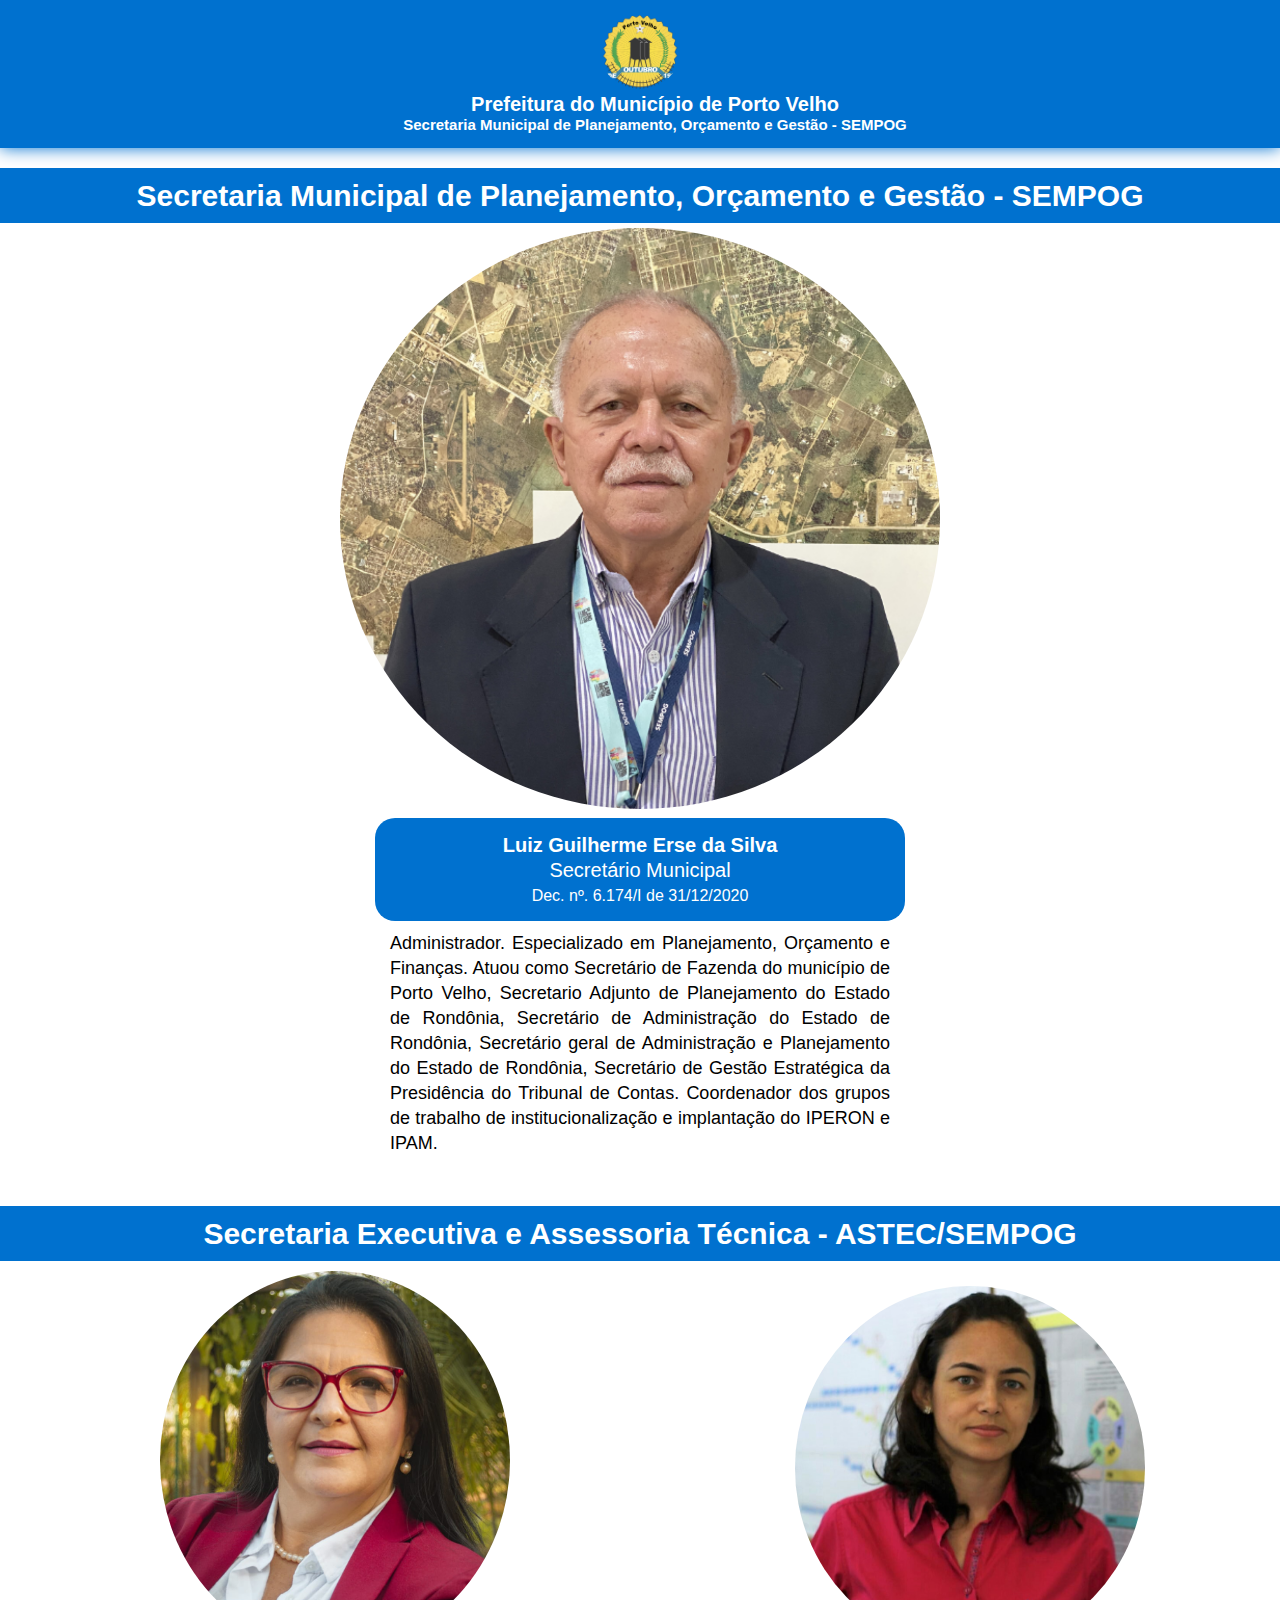
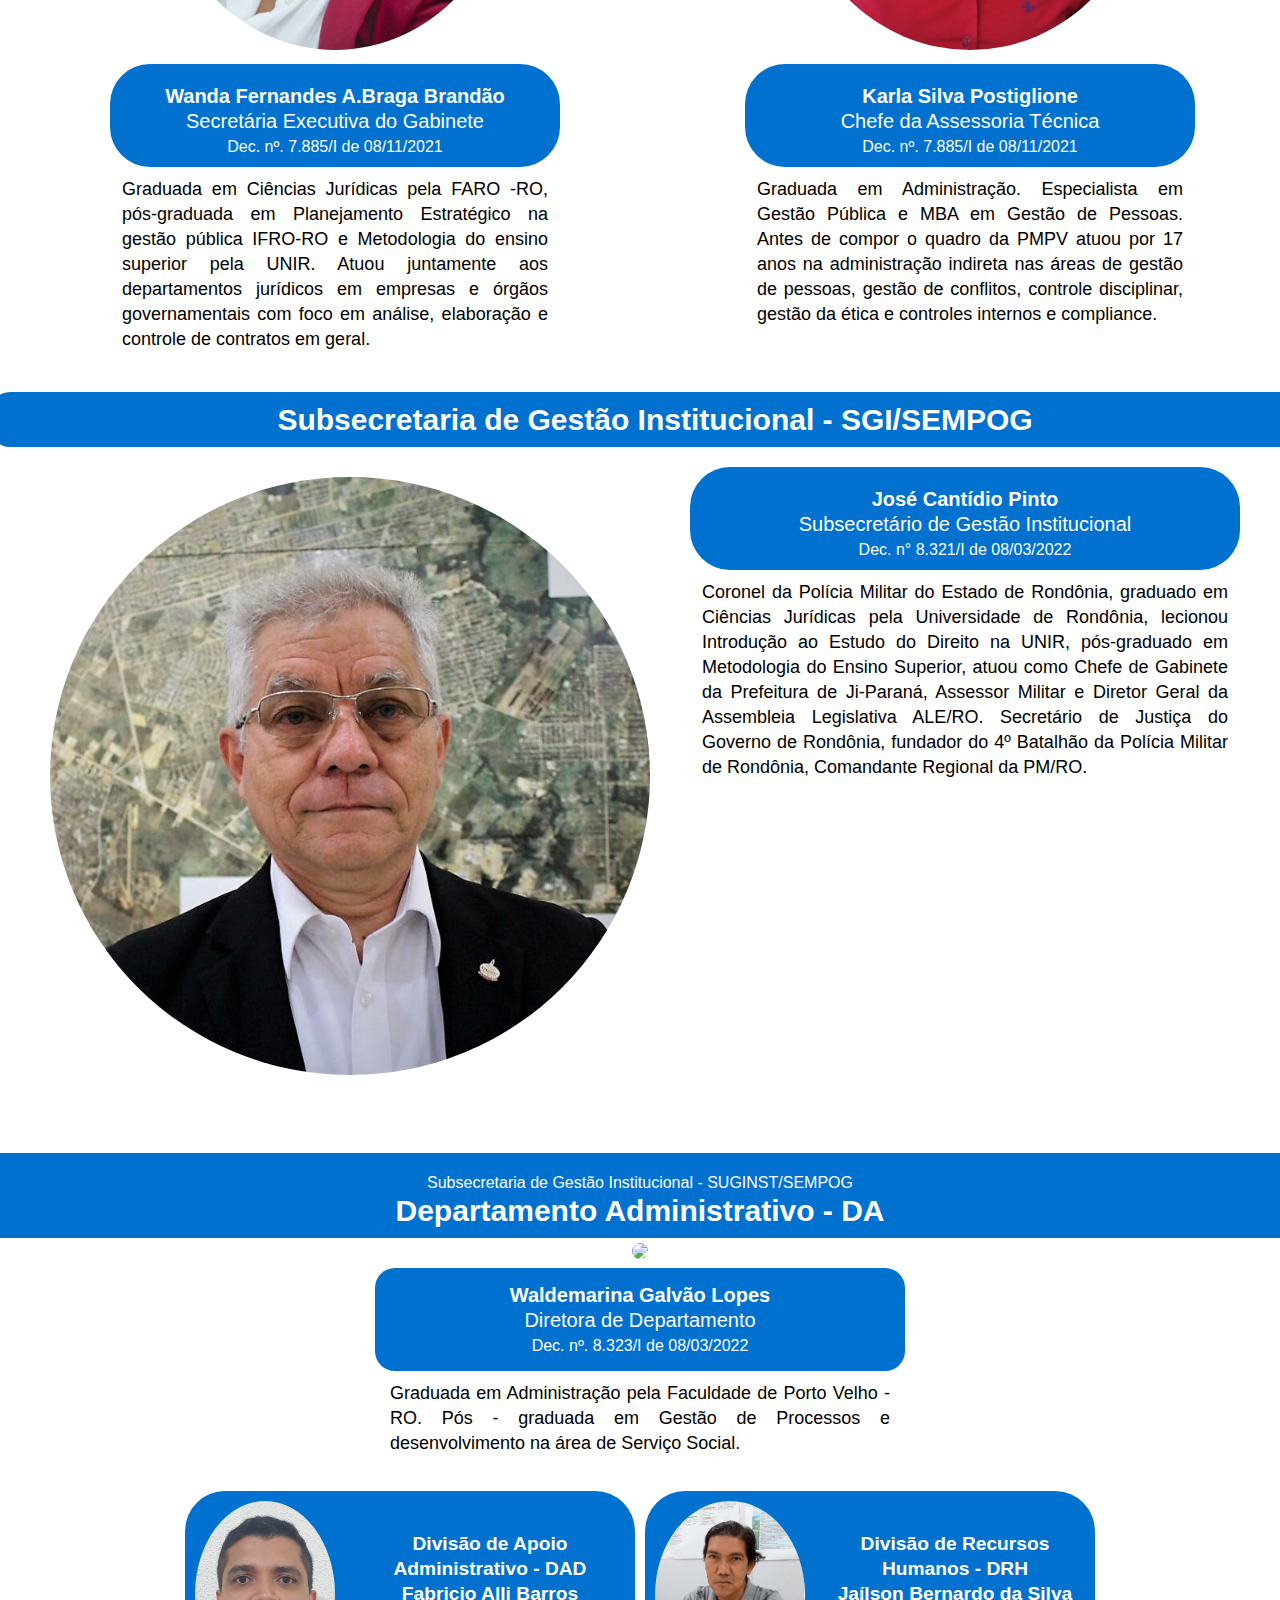
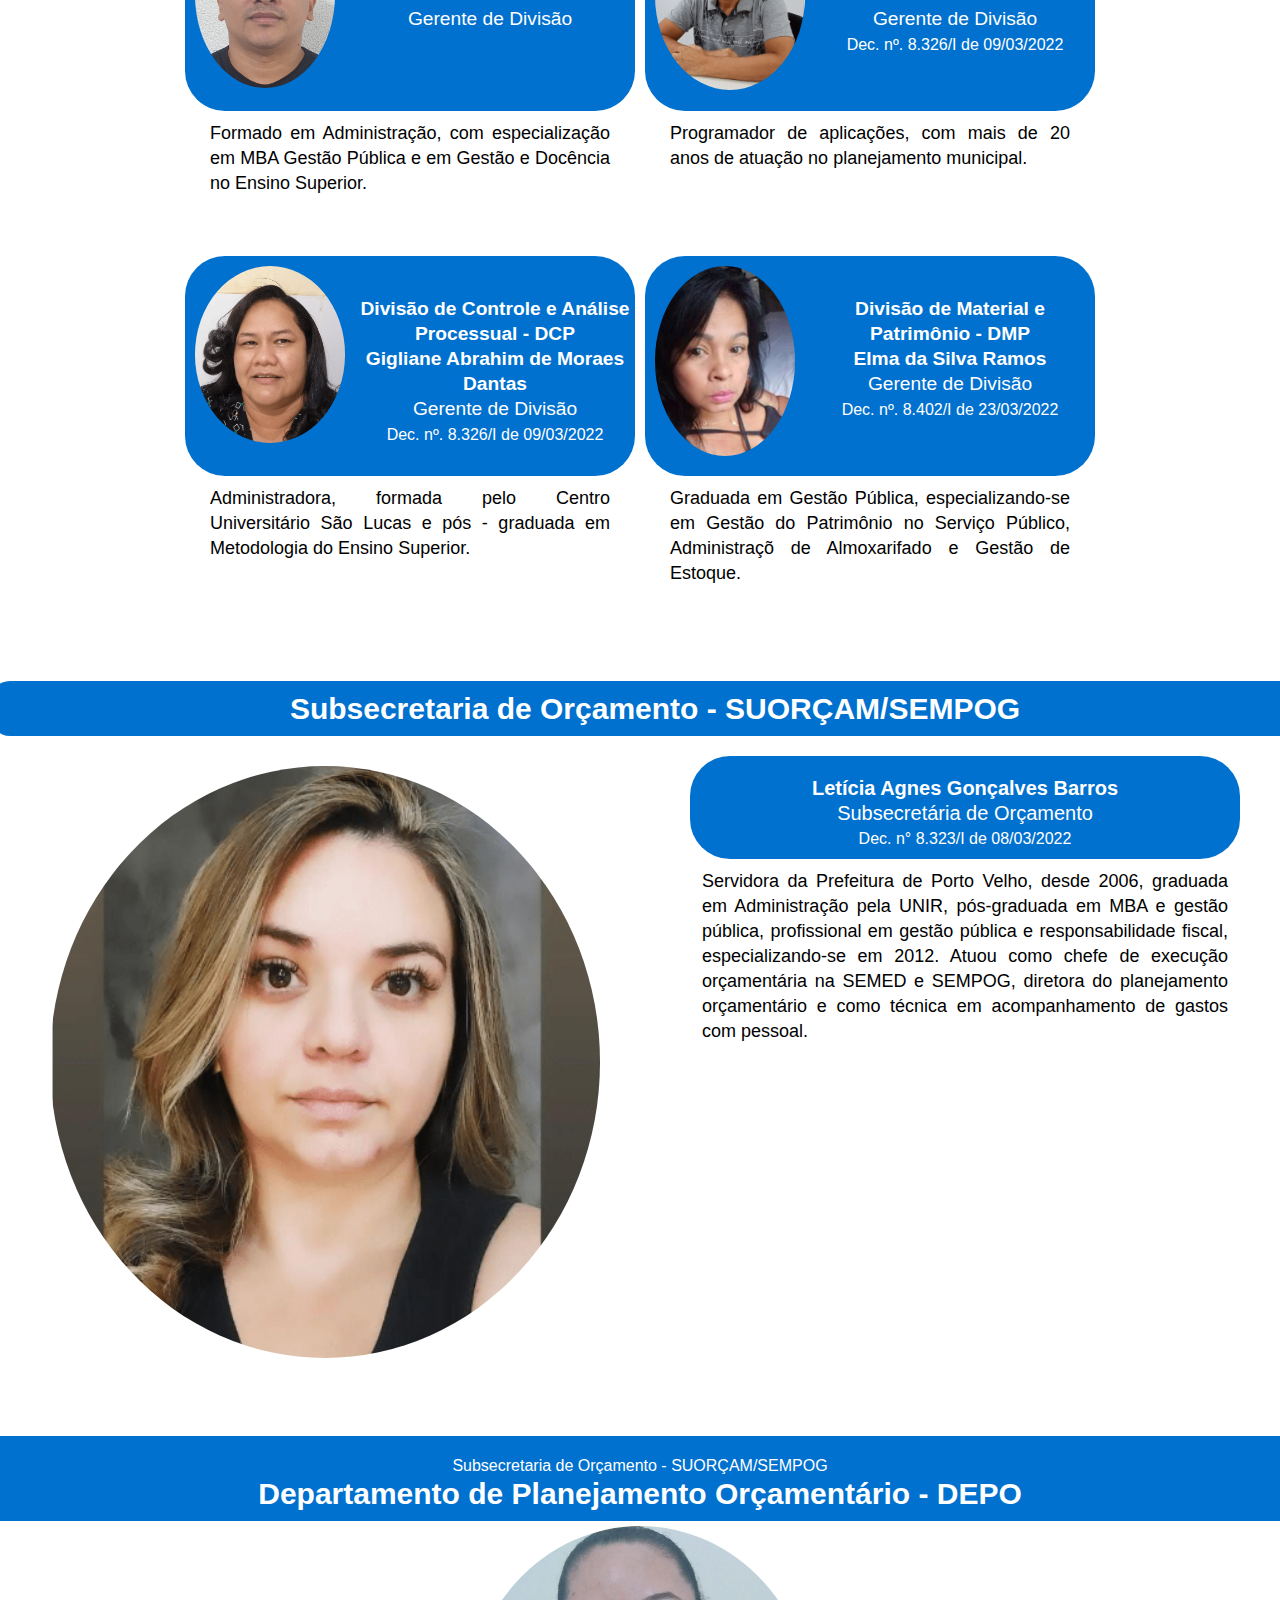
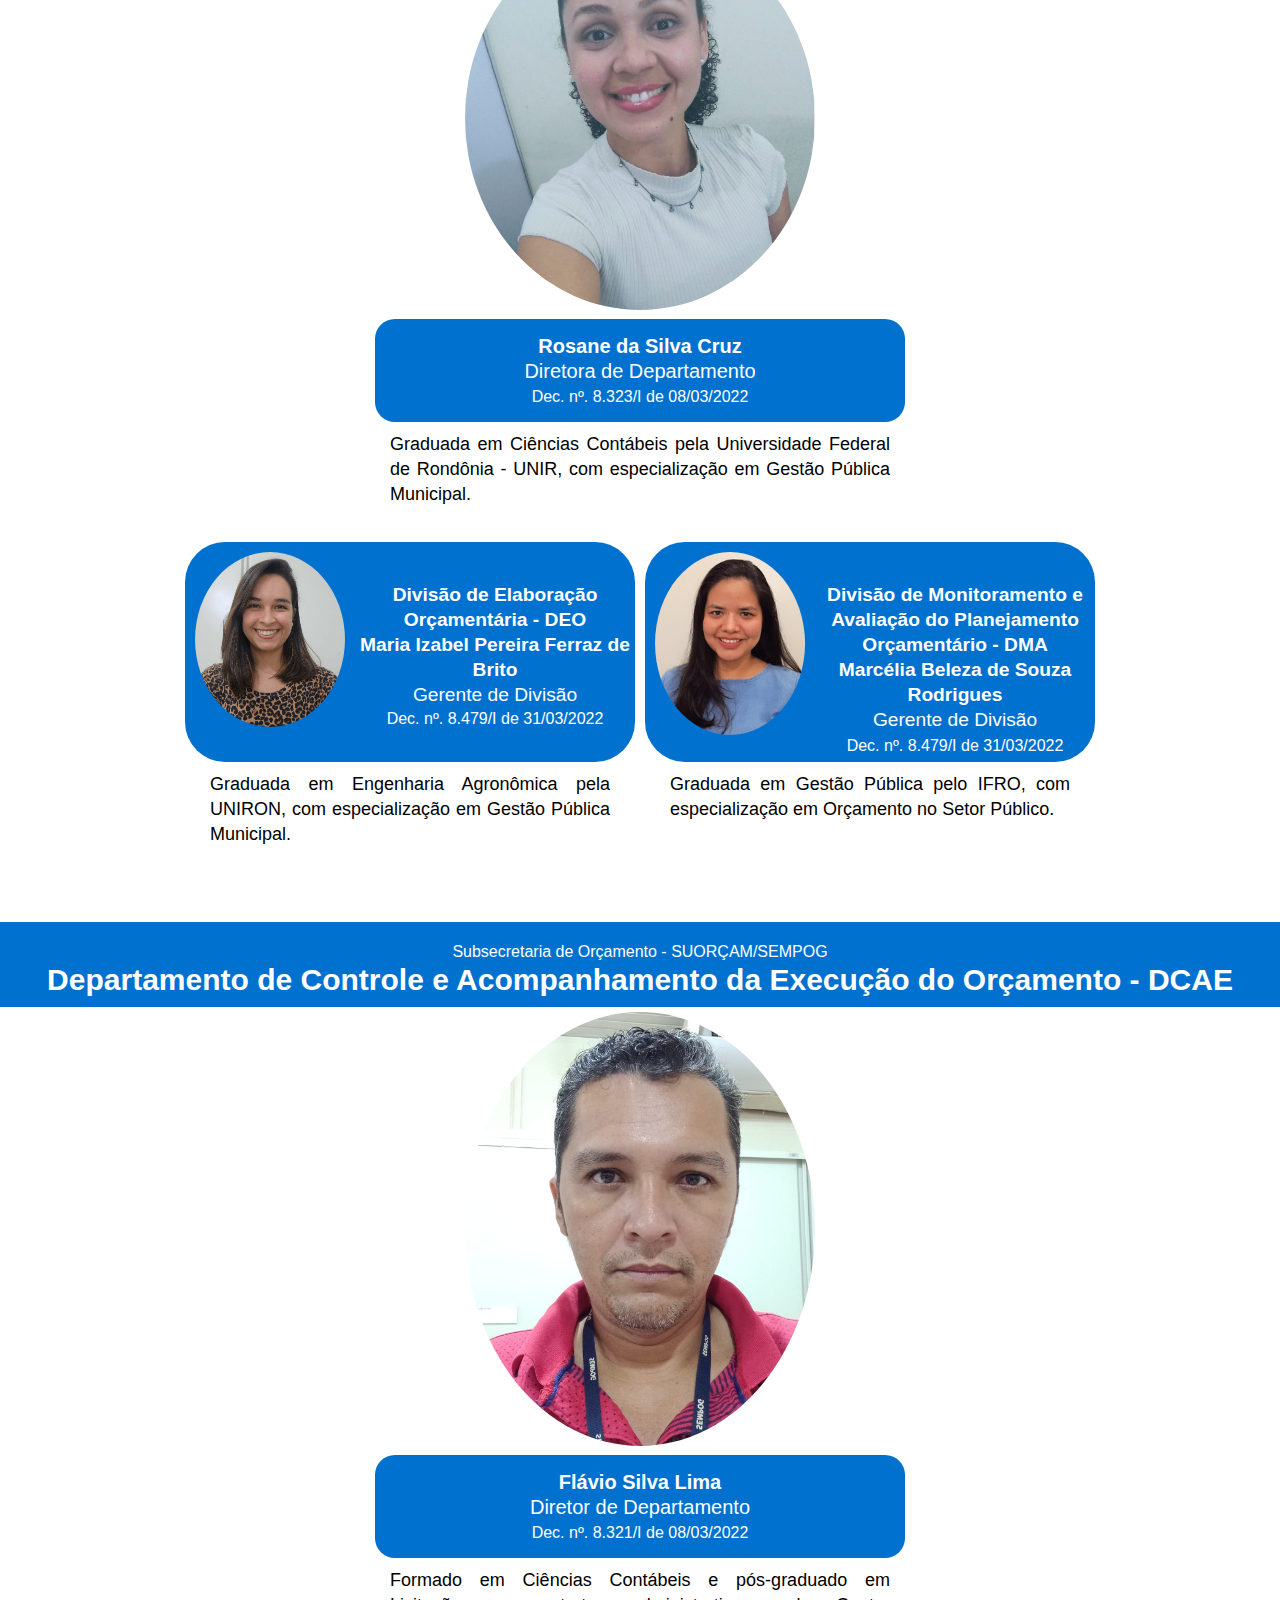
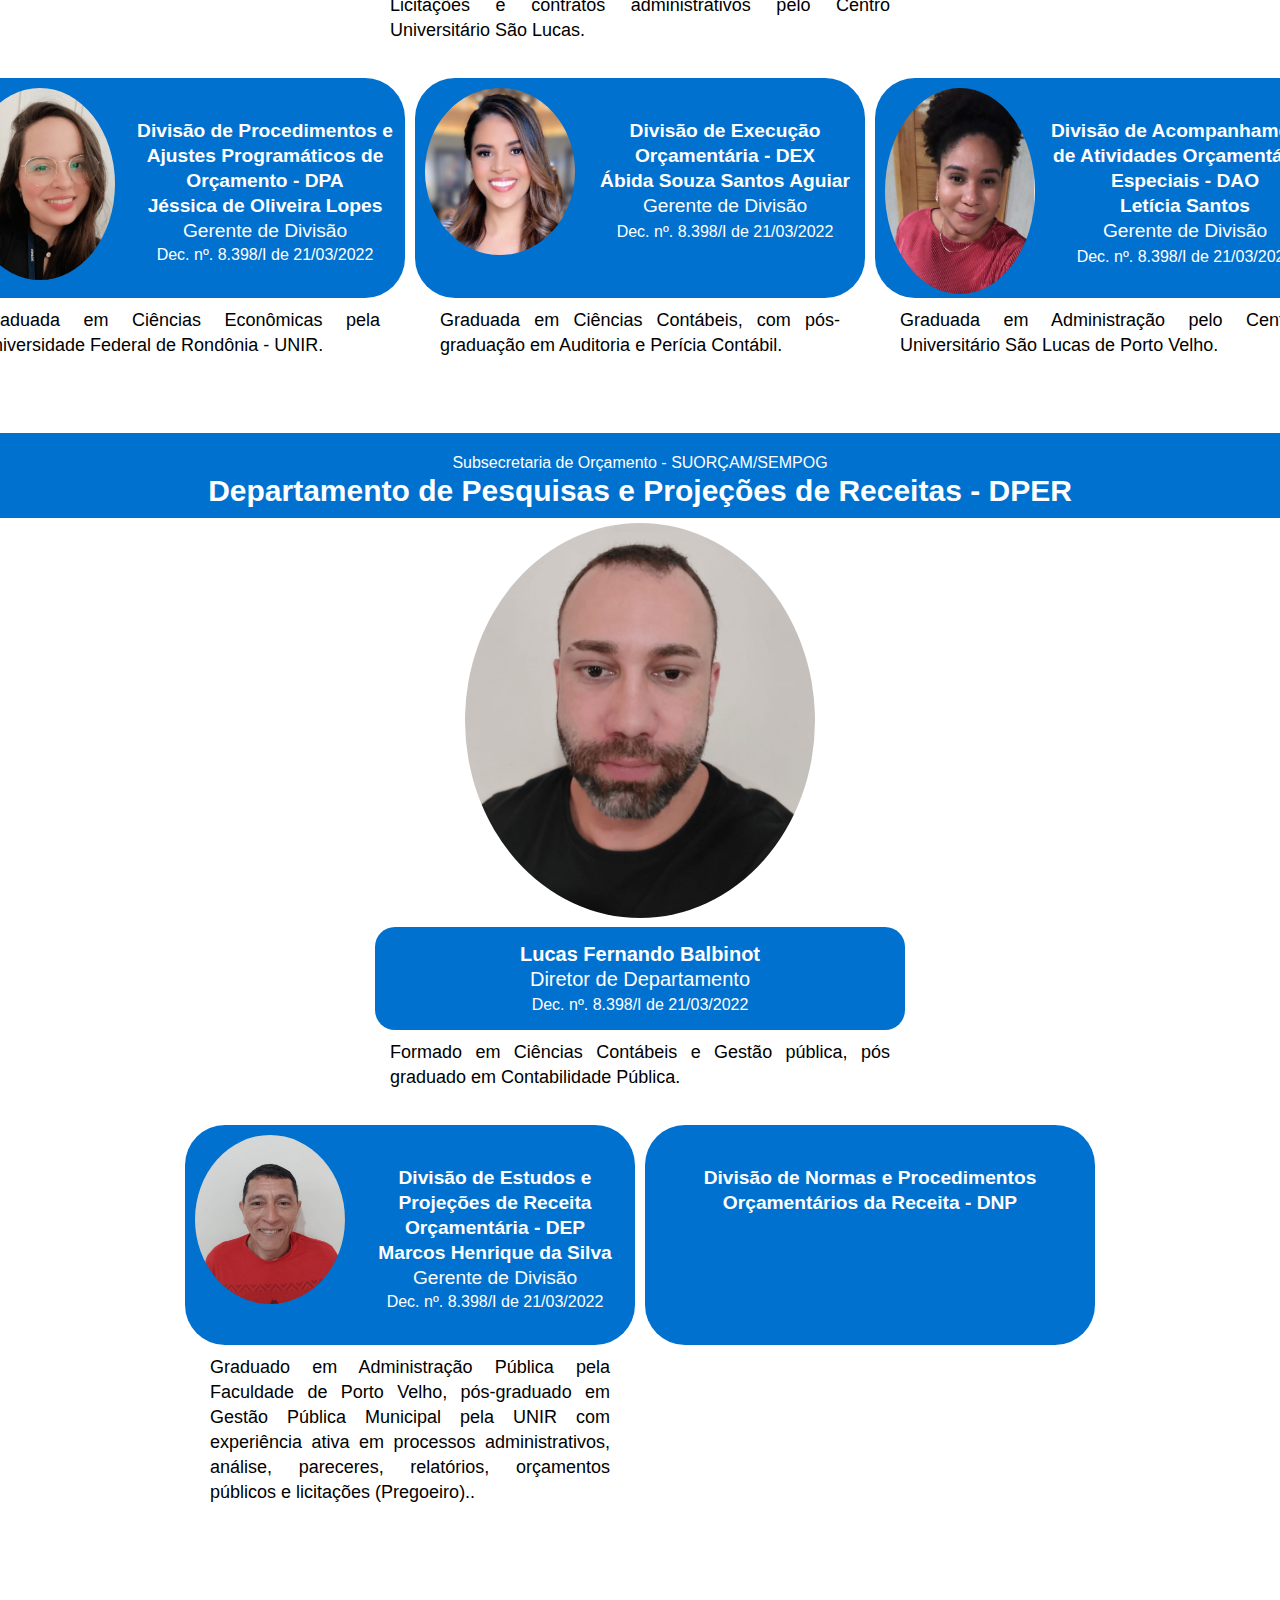
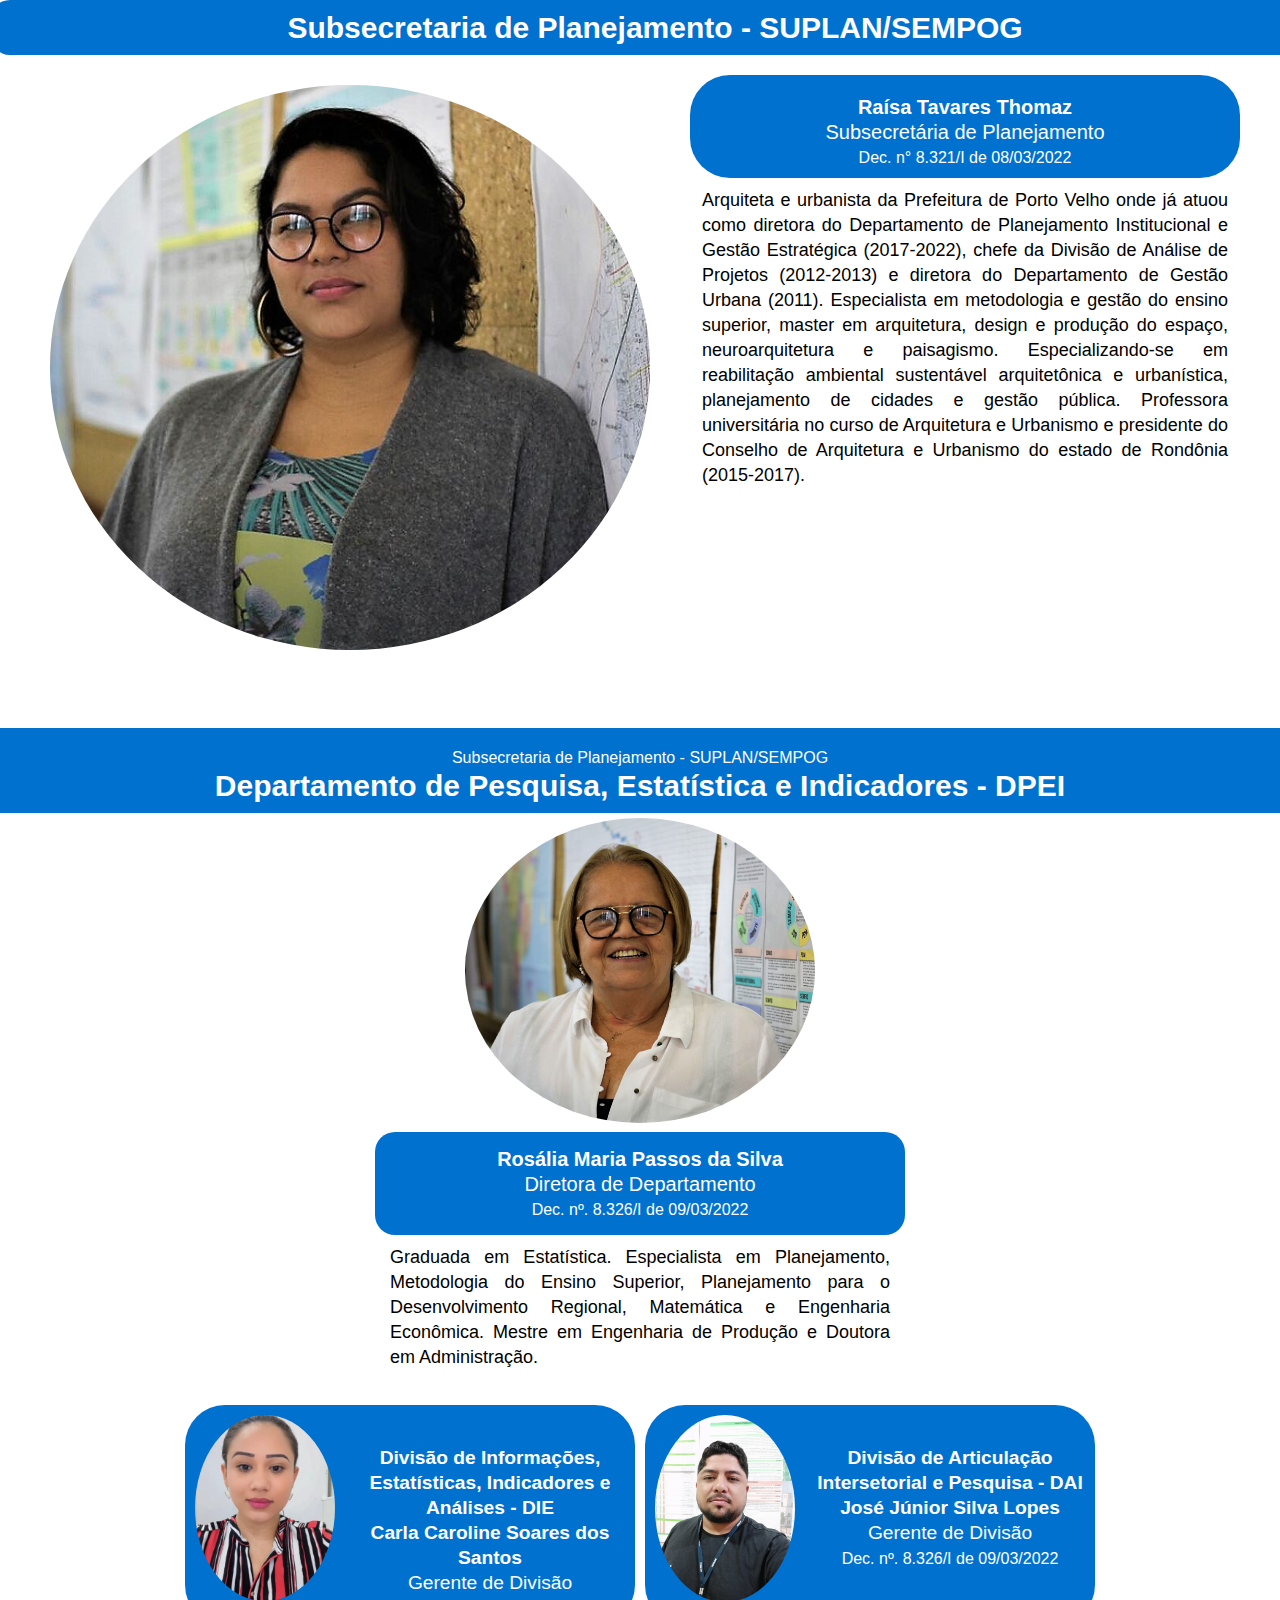
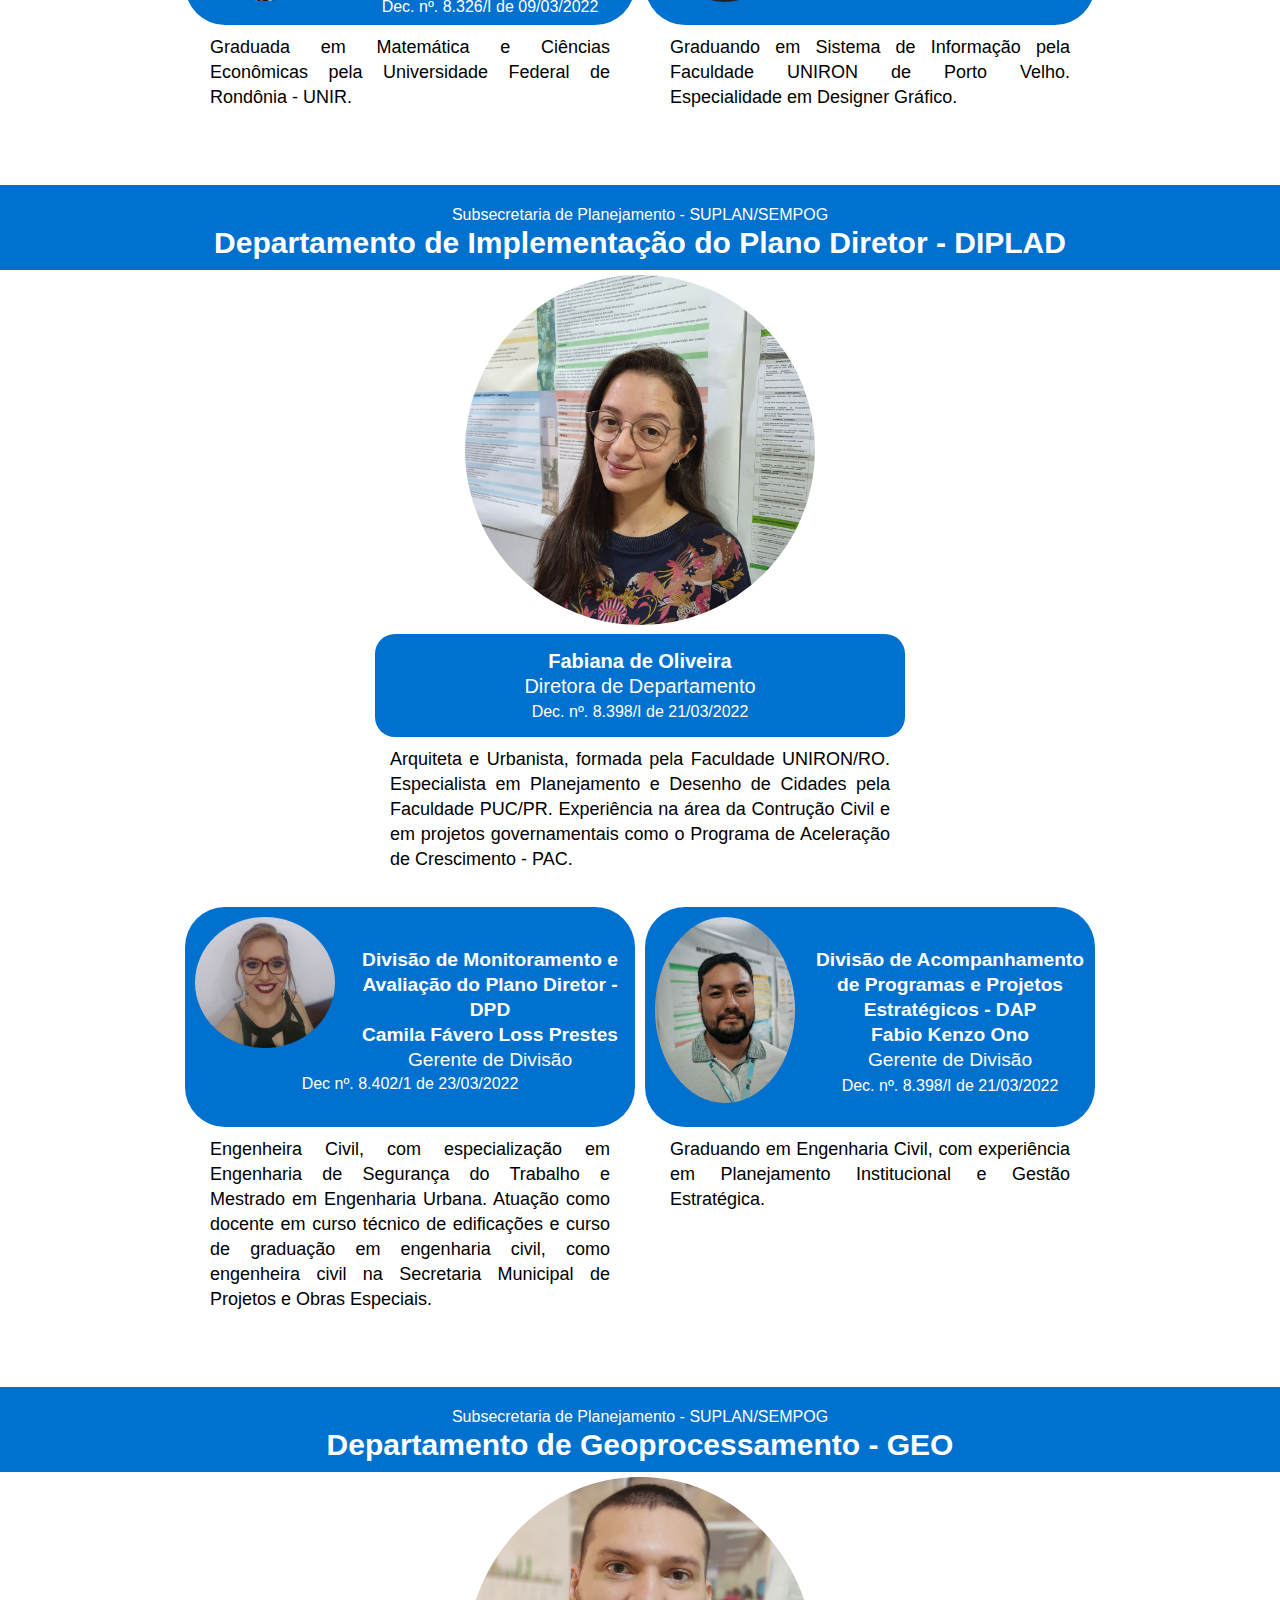
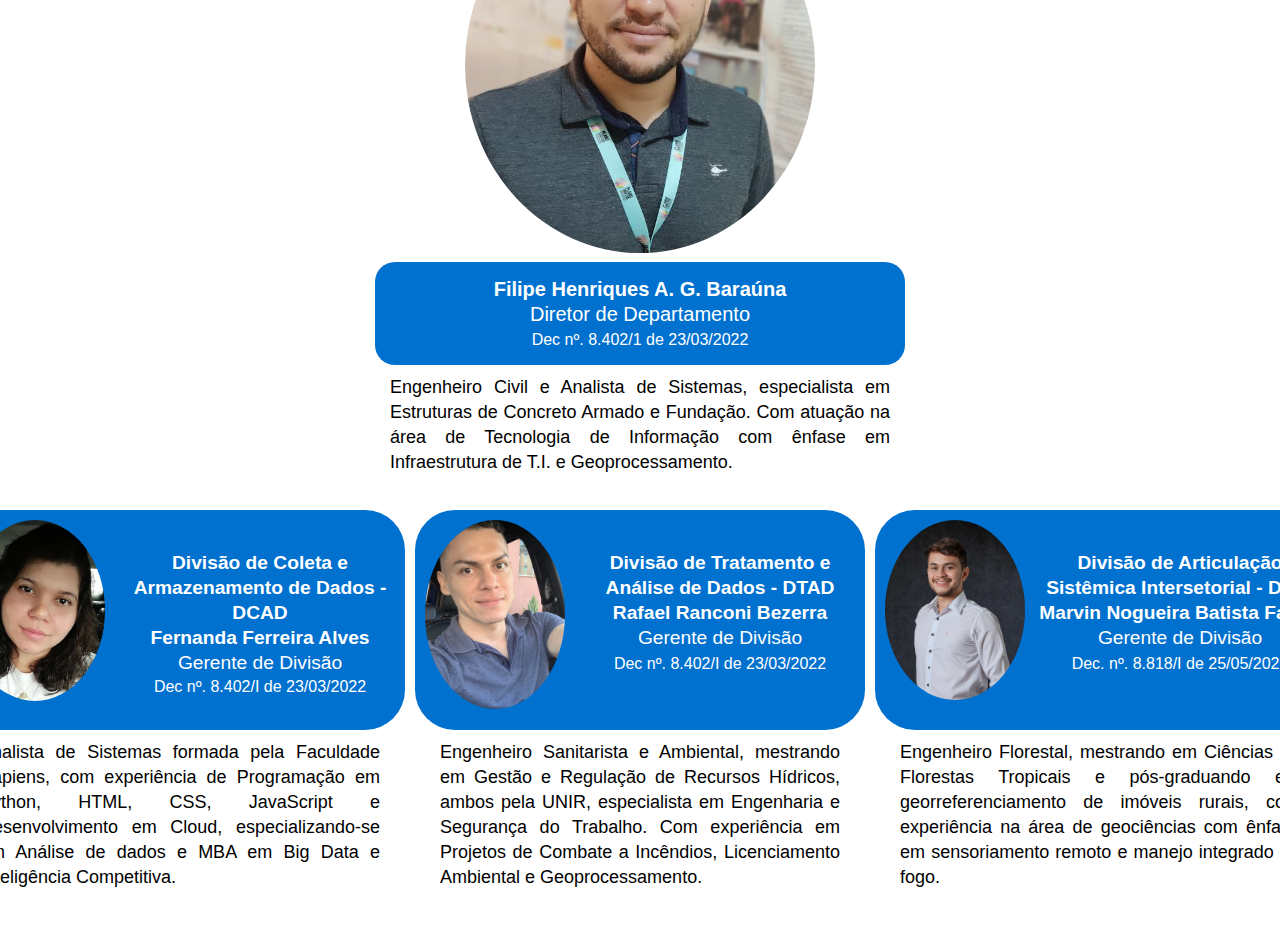
==== commit 0b0aec47: "update 19/07/2022" ====
--- a/index.html
+++ b/index.html
@@ -254,7 +254,7 @@
                 <div class="card-divisoes">
                     <!--Imagem-->
                     <div class="imagem">
-                        <!-- <img src="#" width="100" id="imagem"> -->
+                        <img src="./img/suginst/da/fabricio.jpg" width="140" id="imagem">
                     </div>
                     <!--Descrição-->
                     <div class="texto-descricao">
@@ -263,19 +263,22 @@
                             <strong>
                                 Divisão de Apoio Administrativo - DAD<br>
                                 <!--Nome do servidor-->
-
+                                Fabricio Alli Barros
                                 <br>
                             </strong>
                             <!--Cargo-->
-
+                            Gerente de Divisão
                             <br>
                             <!--Decreto-->
-                            <span> </span>
-                        </p>
-                    </div>
-                    <div class="texto-bibliografico-divisao">
-                        <p>
-
+                            <span> 
+
+                            </span>
+                        </p>
+                    </div>
+                    <div class="texto-bibliografico-divisao">
+                        <p>
+                            Formado em Administração, com especialização
+                            em  MBA Gestão Pública e em Gestão e Docência no Ensino Superior.
                         </p>
                     </div>
                 </div>
--- a/css/style.css
+++ b/css/style.css
@@ -74,33 +74,3 @@
     margin-right: .75rem;
     margin-left: .75rem;
 }
-
-@media print{
-    .body {
-        padding-top: 0px;
-        transform: scale(0.5);
-    }
-
-}
-
-/* @media only screen and (max-width: 600px) {
-    body {
-        margin: 0;
-        padding: 0;
-        width: 0;
-
-    }
-    .container .card-diretor {
-        padding: 50%;
-    }
-    .container-secretaria .card-secretaria {
-        padding: 50%;
-    }
-    .container-subsecretaria .card-subsecretaria{
-        padding: 50%;
-    }
-    .container .card-divisoes{
-       
-        padding: 50%;
-    }
-  } */--- a/css/departamento.css
+++ b/css/departamento.css
@@ -30,14 +30,14 @@
 }
 
 .card-diretor .texto-bibliografico{
-    font-size: medium;
+    font-size: large;
     position: relative;
     align-items:justify;
     text-align: justify;
     width: 500px;
     margin-left: 415px;
     padding-bottom: 30px;
-    
+    padding-top: 10px;
 
     /* border: 3px solid #73AD21; */
 }
@@ -64,4 +64,5 @@
     border-radius: 20px;
     margin-right: 400px;
     margin-left: 400px;
+    font-size: 20px;
 }--- a/css/divisoes.css
+++ b/css/divisoes.css
@@ -33,13 +33,14 @@
     width: 450px;
     /* border: 3px solid gold; */
     height: 180px; 
+    font-size: larger;
     /* float: right;  */
 }
 
 .texto-bibliografico-divisao{
     padding-top: 10px;
     background-color: white;
-    font-size: medium;
+    font-size: large;
     position: relative;
     align-items:justify;
     text-align: justify;
@@ -69,11 +70,10 @@
 
 p{
     line-height: 25px;
-    
 }
 
 span{
-    font-size: 13px;
+    font-size: medium;
 }
 
 .container .card-divisoes {
--- a/css/secretaria.css
+++ b/css/secretaria.css
@@ -50,6 +50,7 @@
     text-align: center;
     margin-right: 50px;
     margin-left: 50px;
+    font-size: 20px;
     /* border: 3px solid gold;  */
 }
 
@@ -63,6 +64,7 @@
     width: 450px;
     margin-right: 50px;
     margin-left: 50px; 
+    font-size: large;
     /* border: 3px solid blueviolet;  */
 }
 
--- a/css/secretaria.css
+++ b/css/secretaria.css
@@ -50,6 +50,7 @@
     text-align: center;
     margin-right: 50px;
     margin-left: 50px;
+    font-size: 20px;
     /* border: 3px solid gold;  */
 }
 
@@ -63,6 +64,7 @@
     width: 450px;
     margin-right: 50px;
     margin-left: 50px; 
+    font-size: large;
     /* border: 3px solid blueviolet;  */
 }
 
--- a/css/subsecretaria.css
+++ b/css/subsecretaria.css
@@ -48,13 +48,14 @@
     margin-top: 20px;
     margin-left: 700px;
     margin-right: 50px;
+    font-size: 20px;
     /* border: 3px solid gold; */
 }
 
 .texto-bibliografico-subsecretaria{
     padding-top: 10px;
     
-    font-size: medium;
+    font-size: large;
     position: relative;
     align-items:justify;
     text-align: justify;
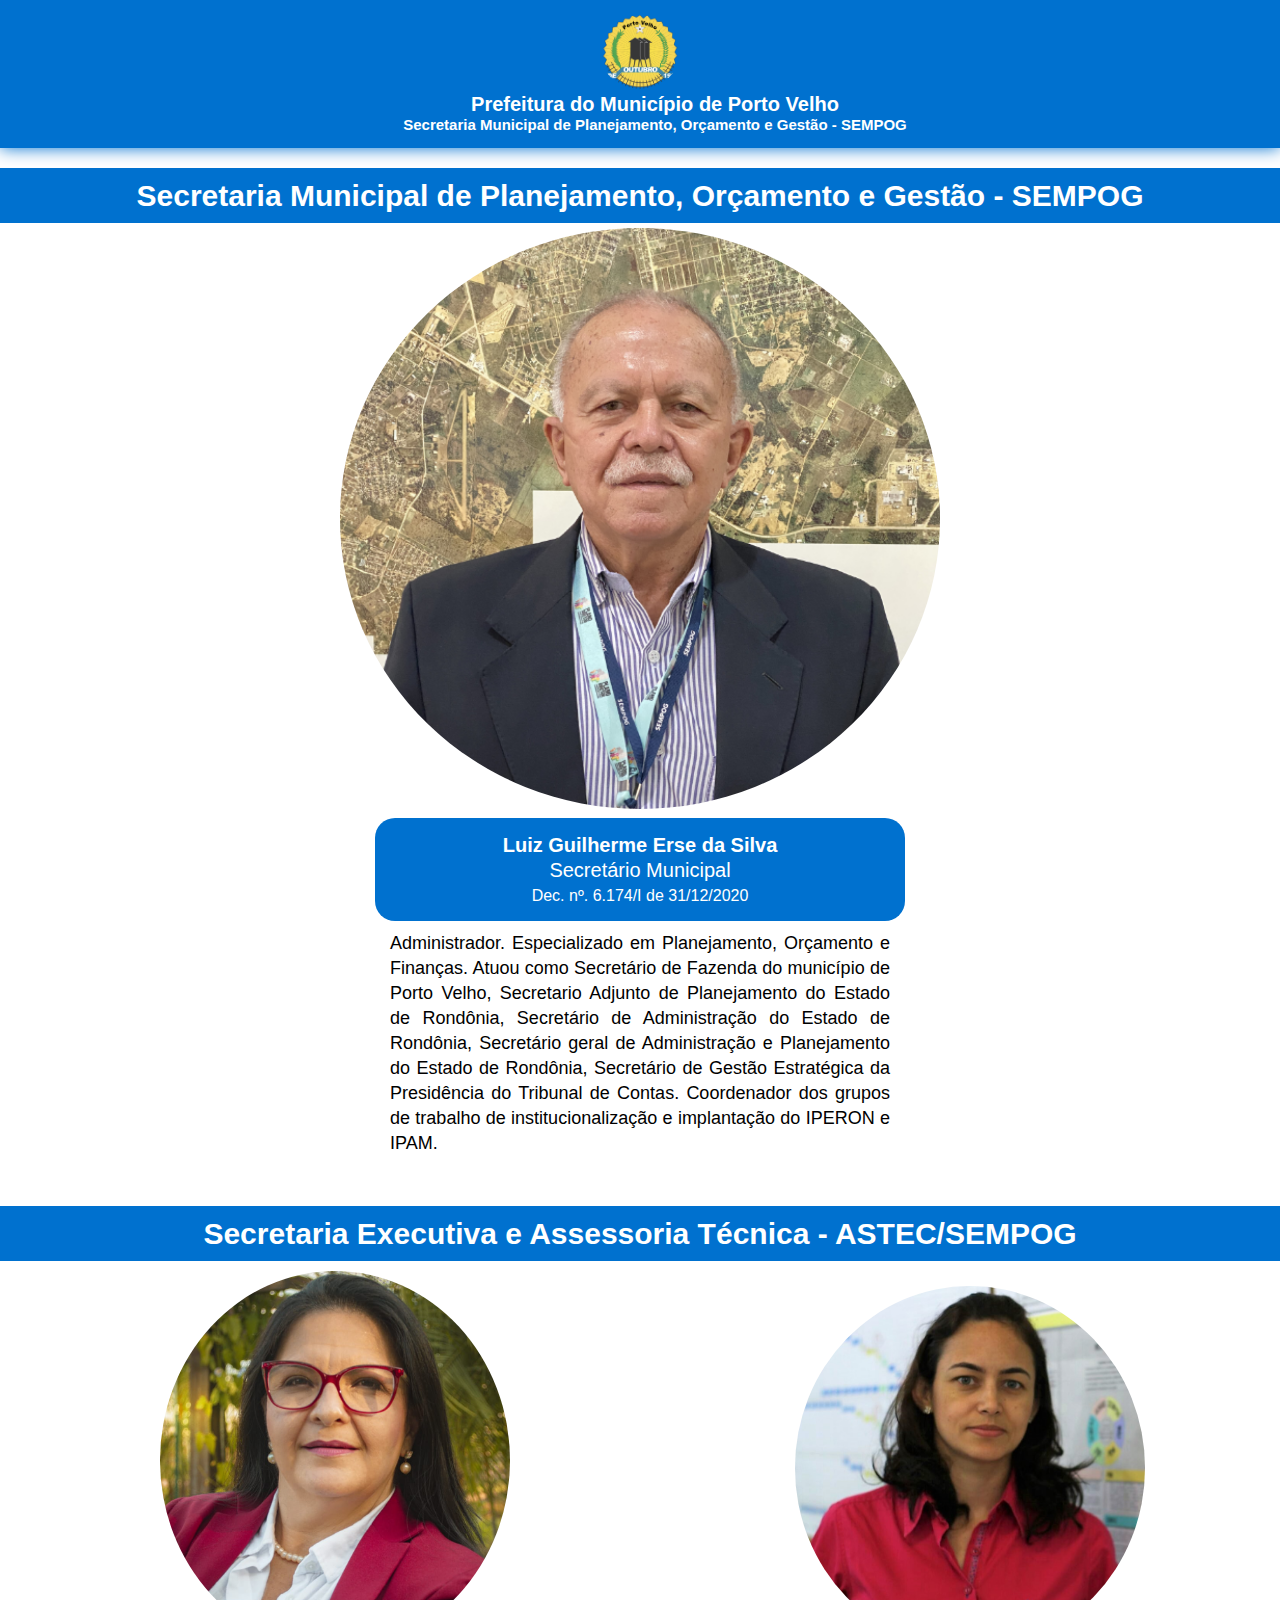
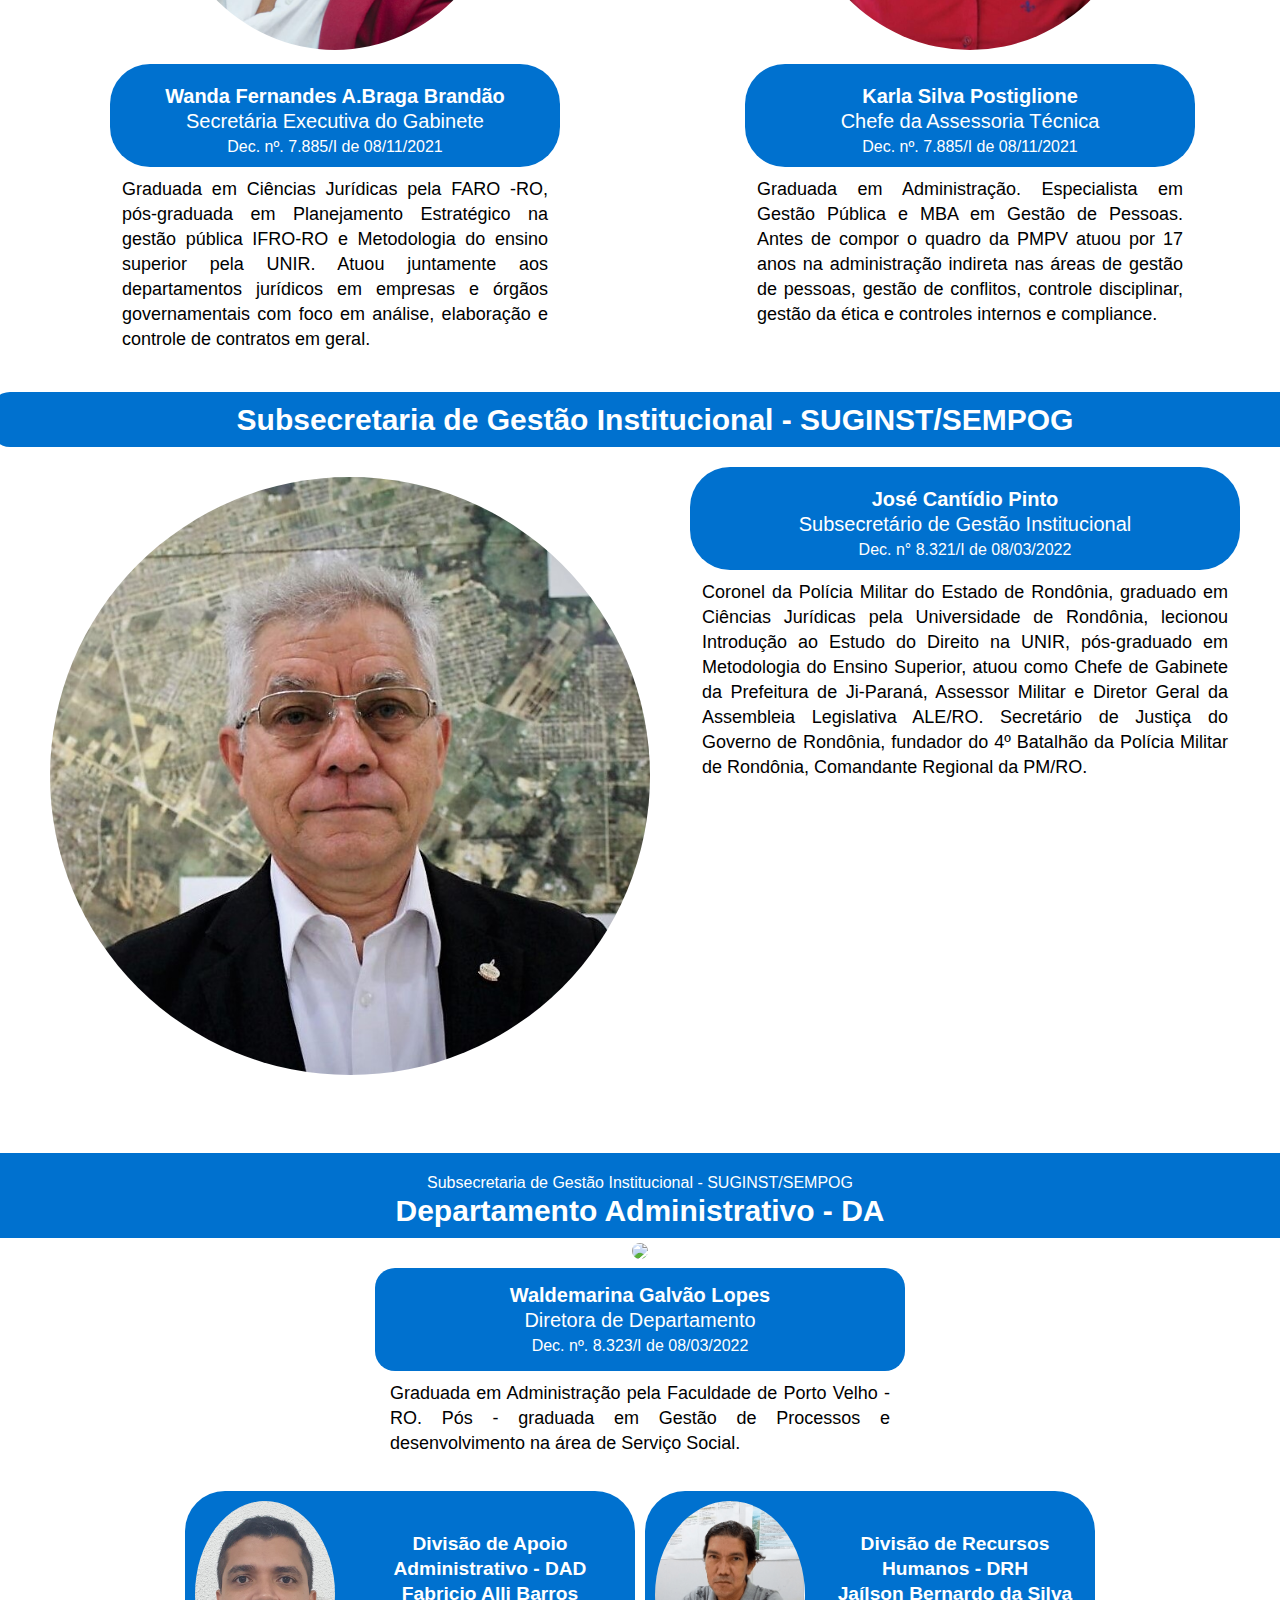
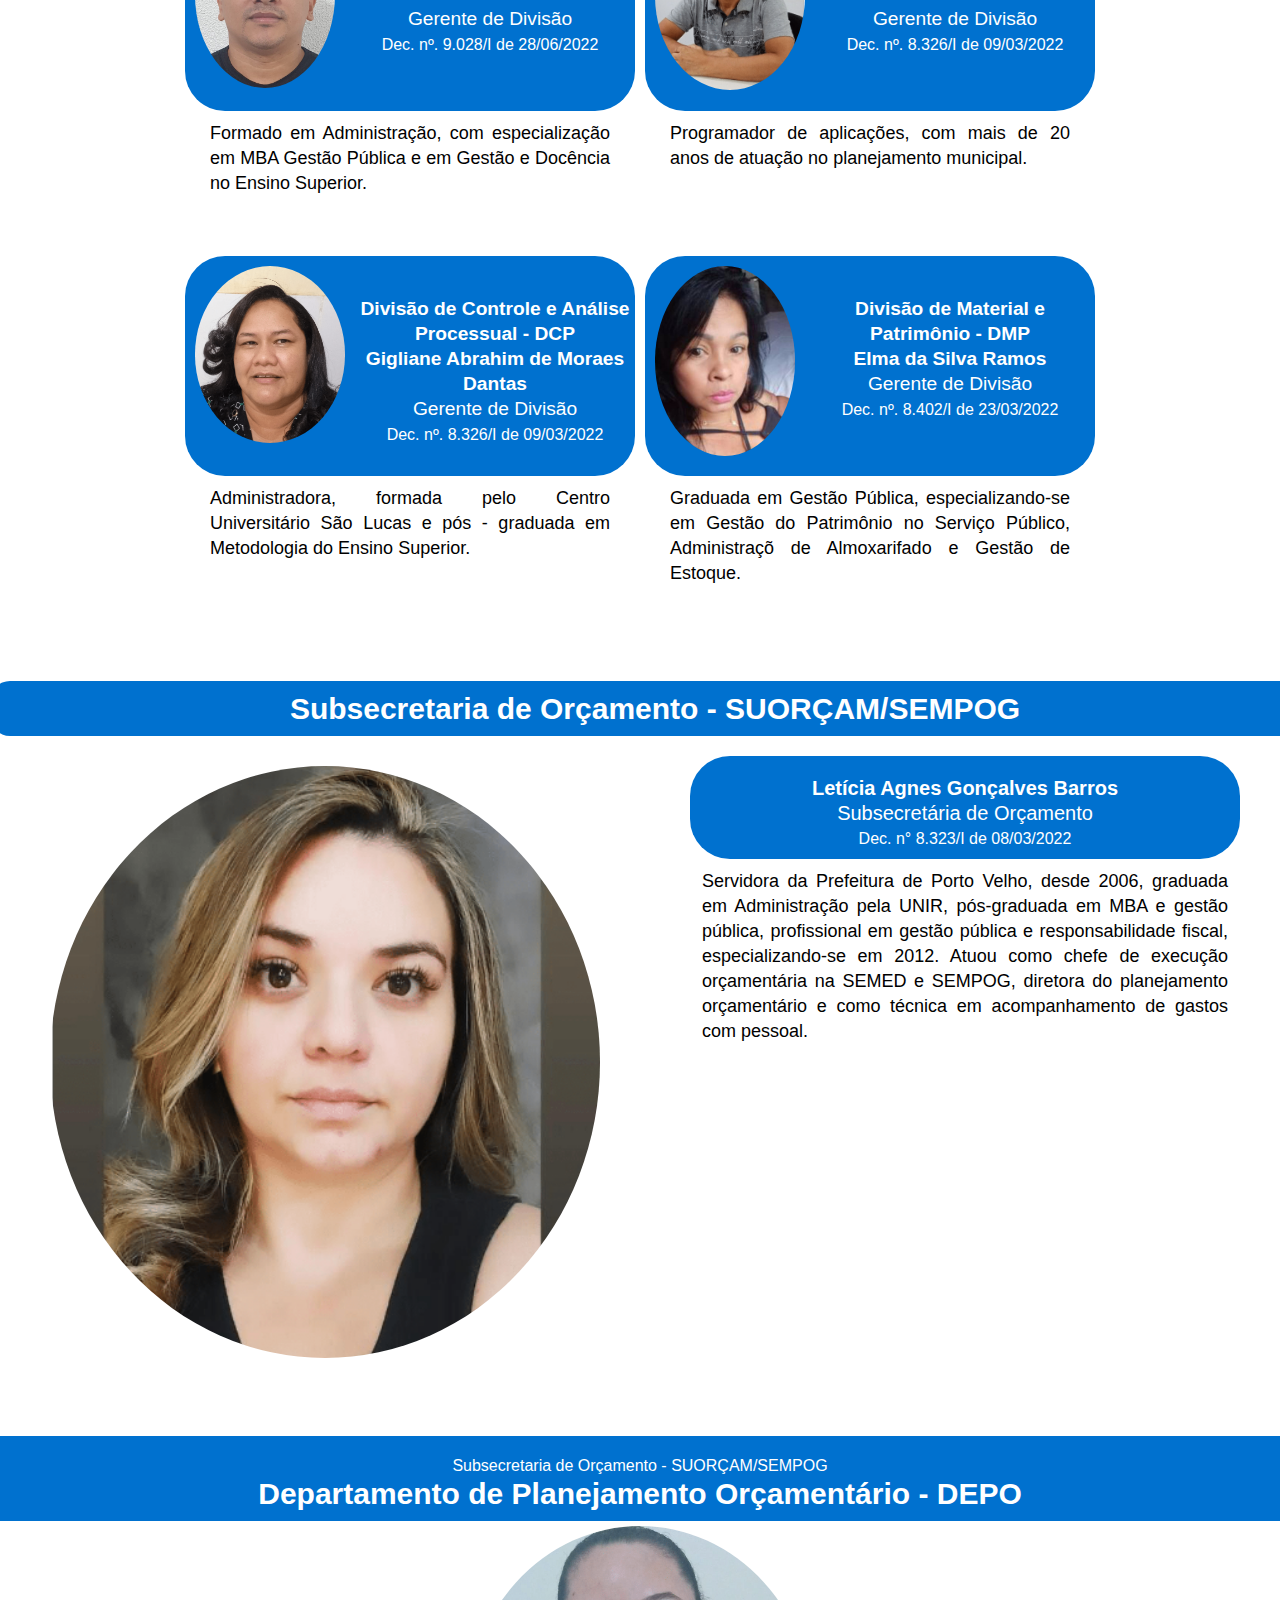
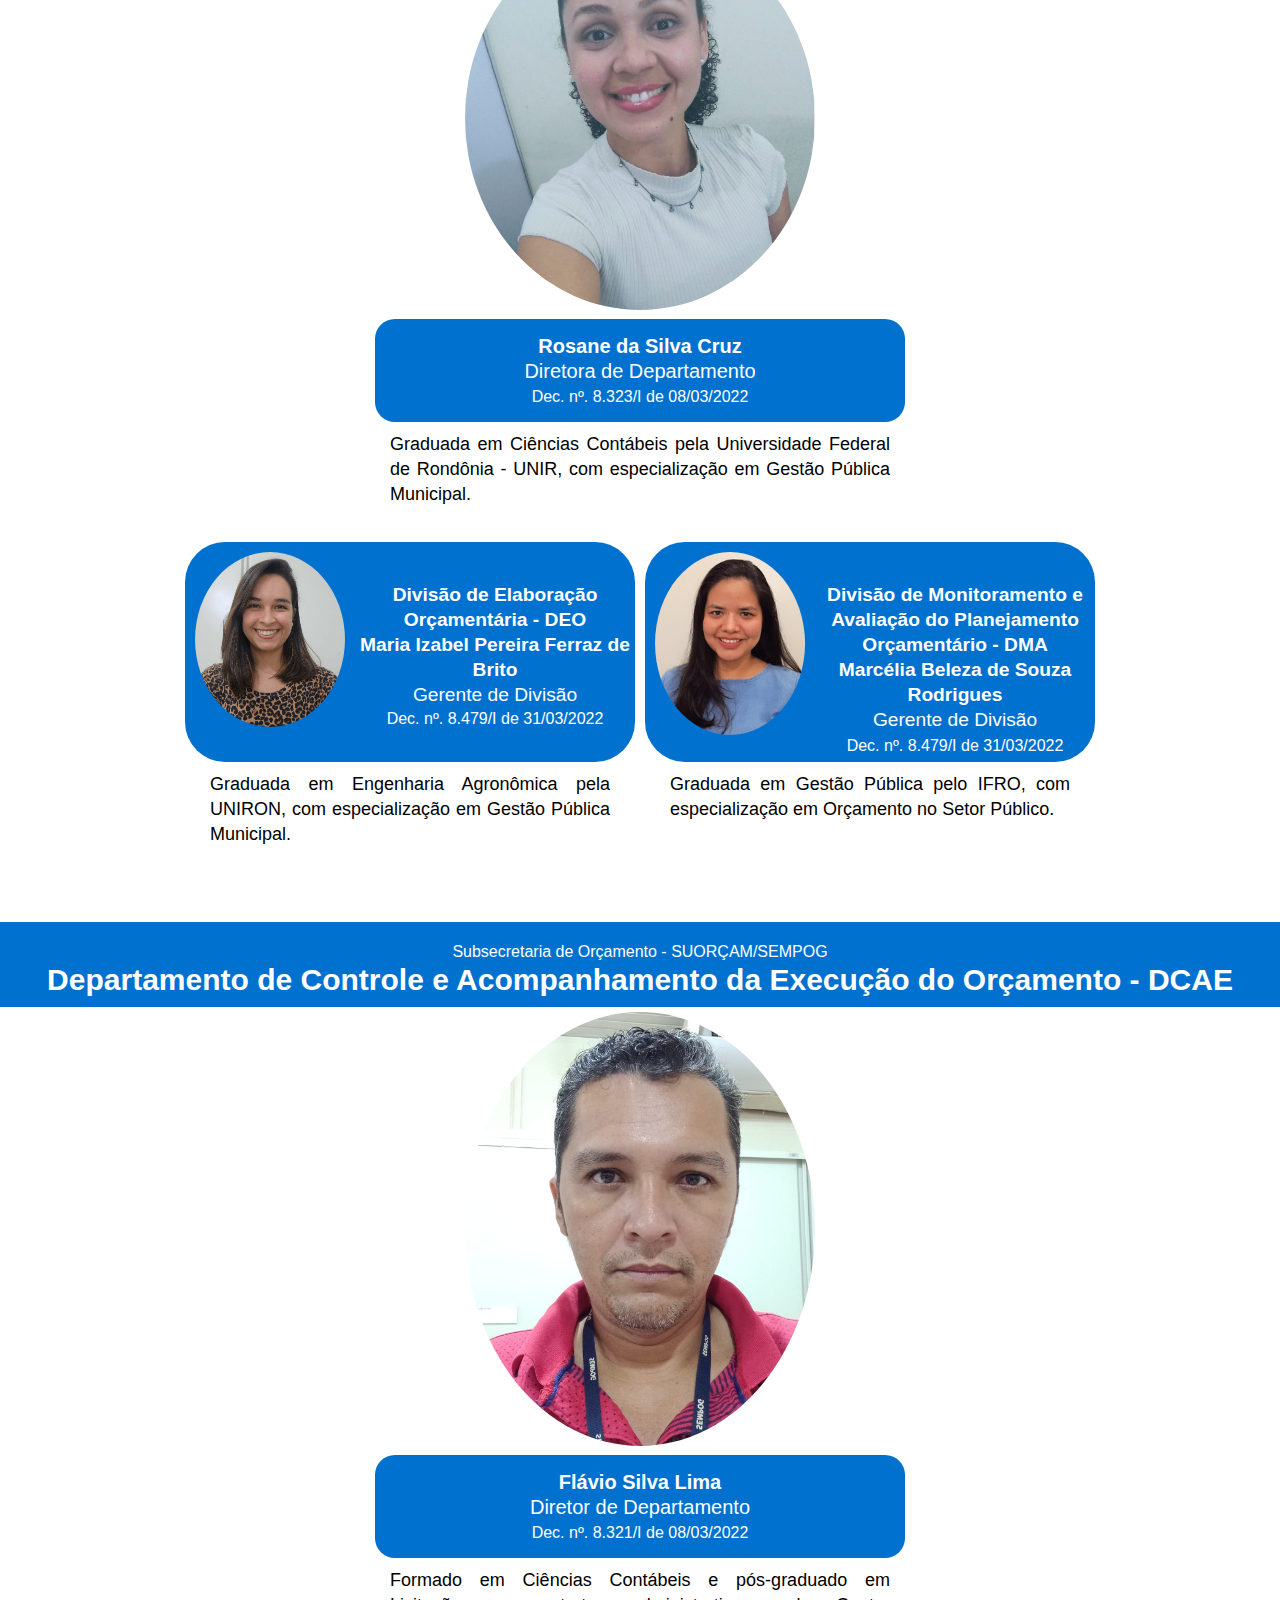
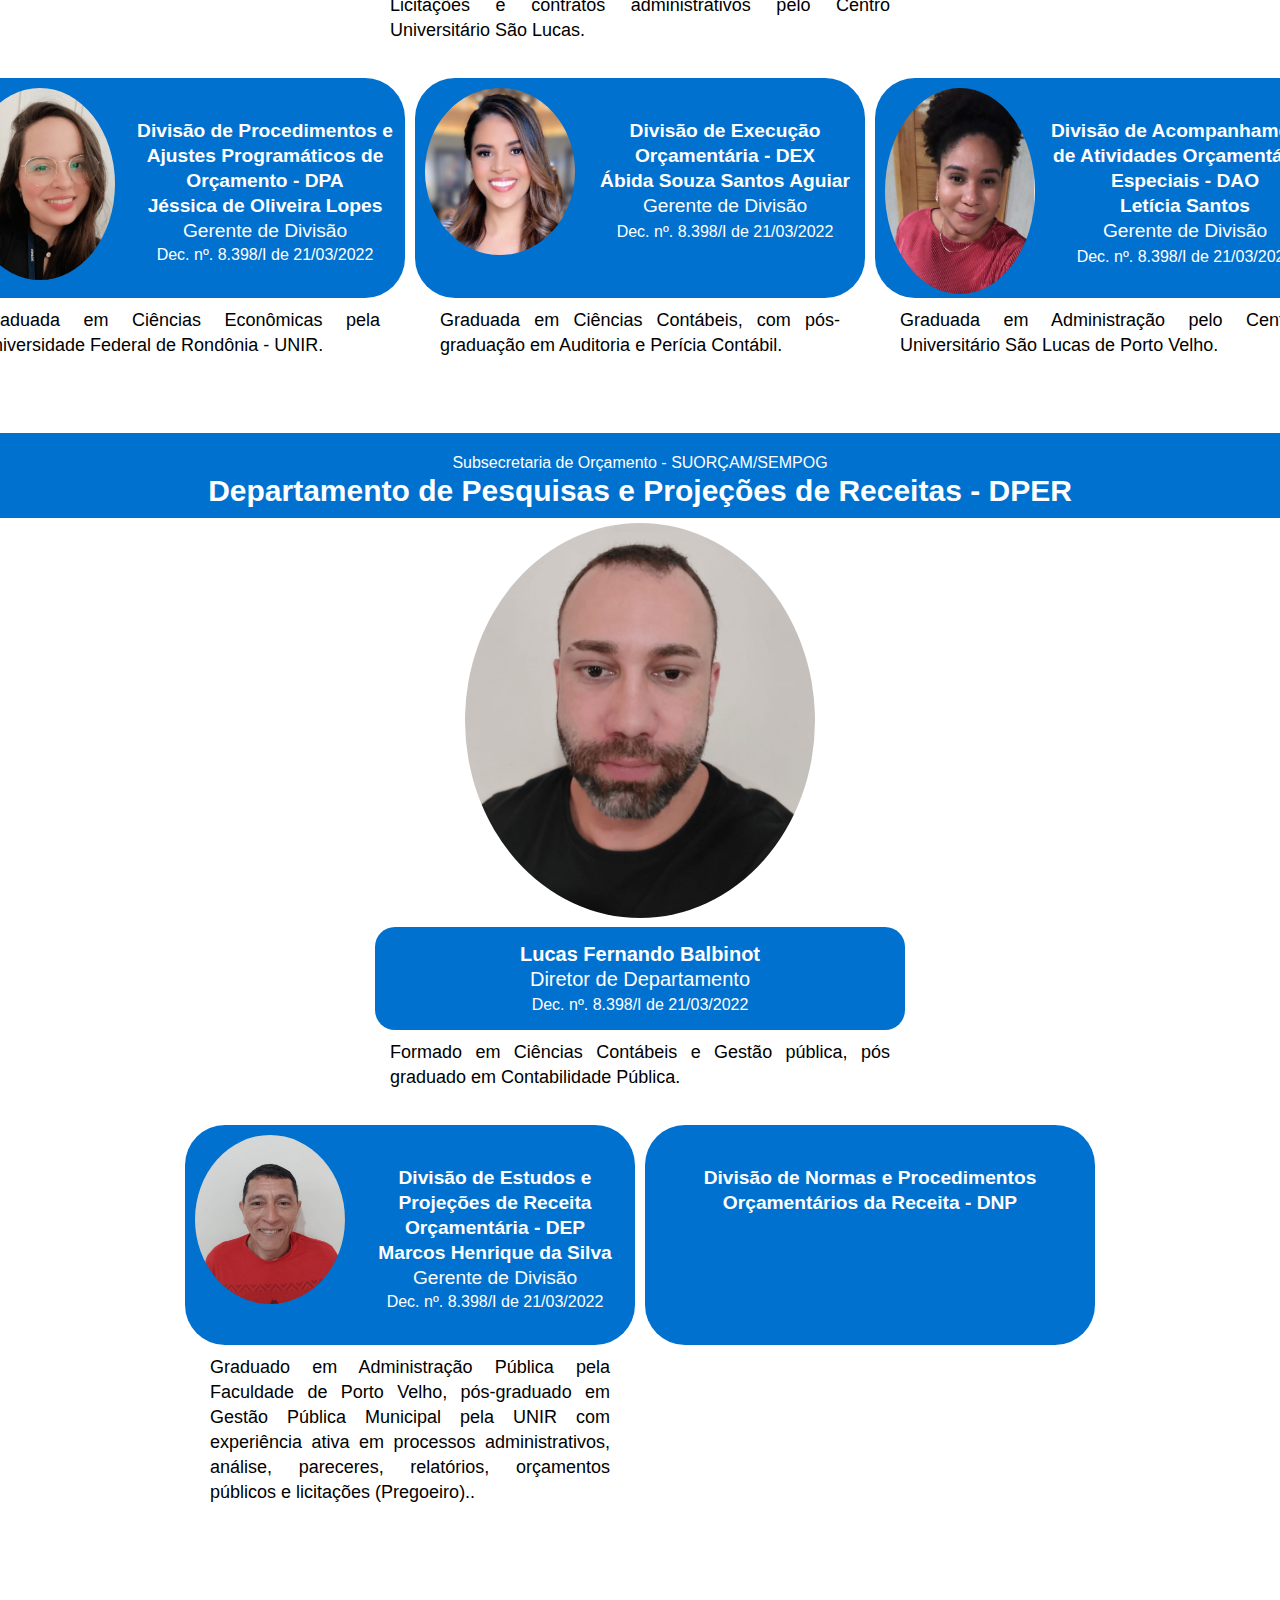
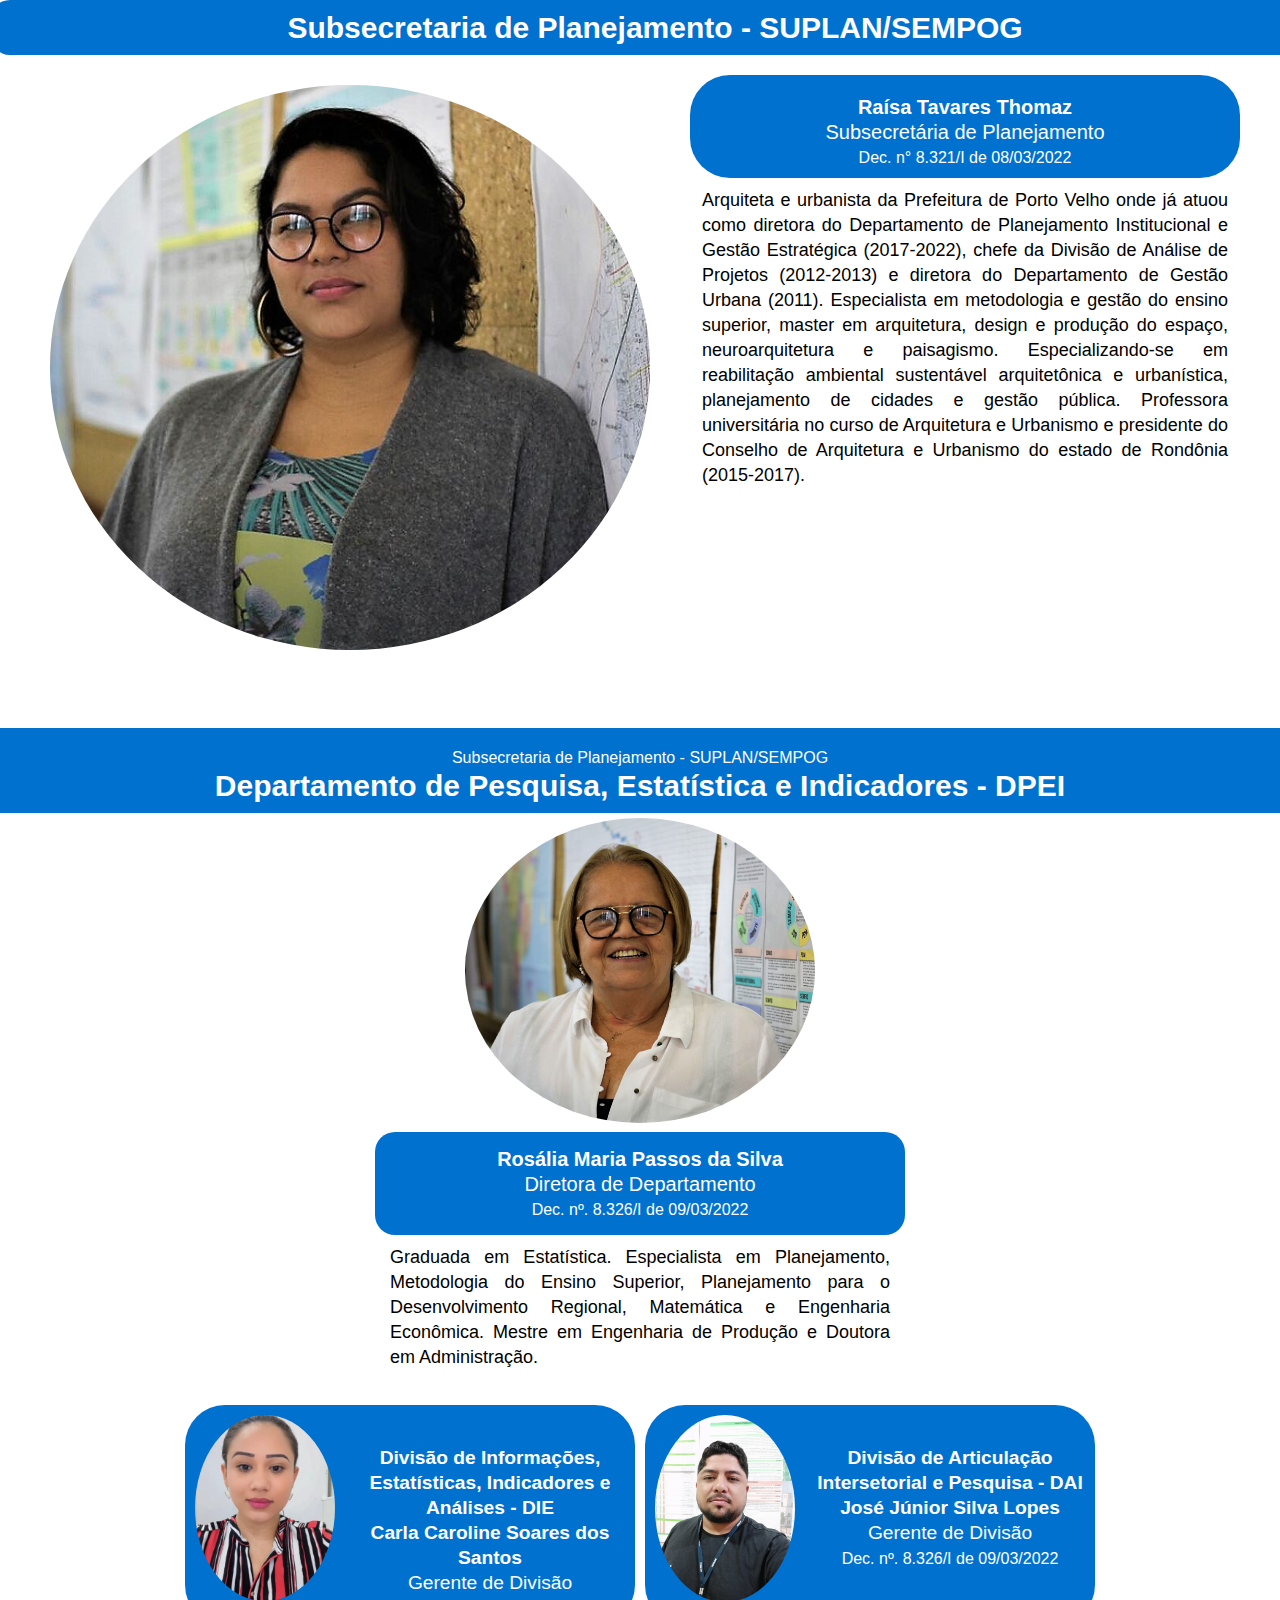
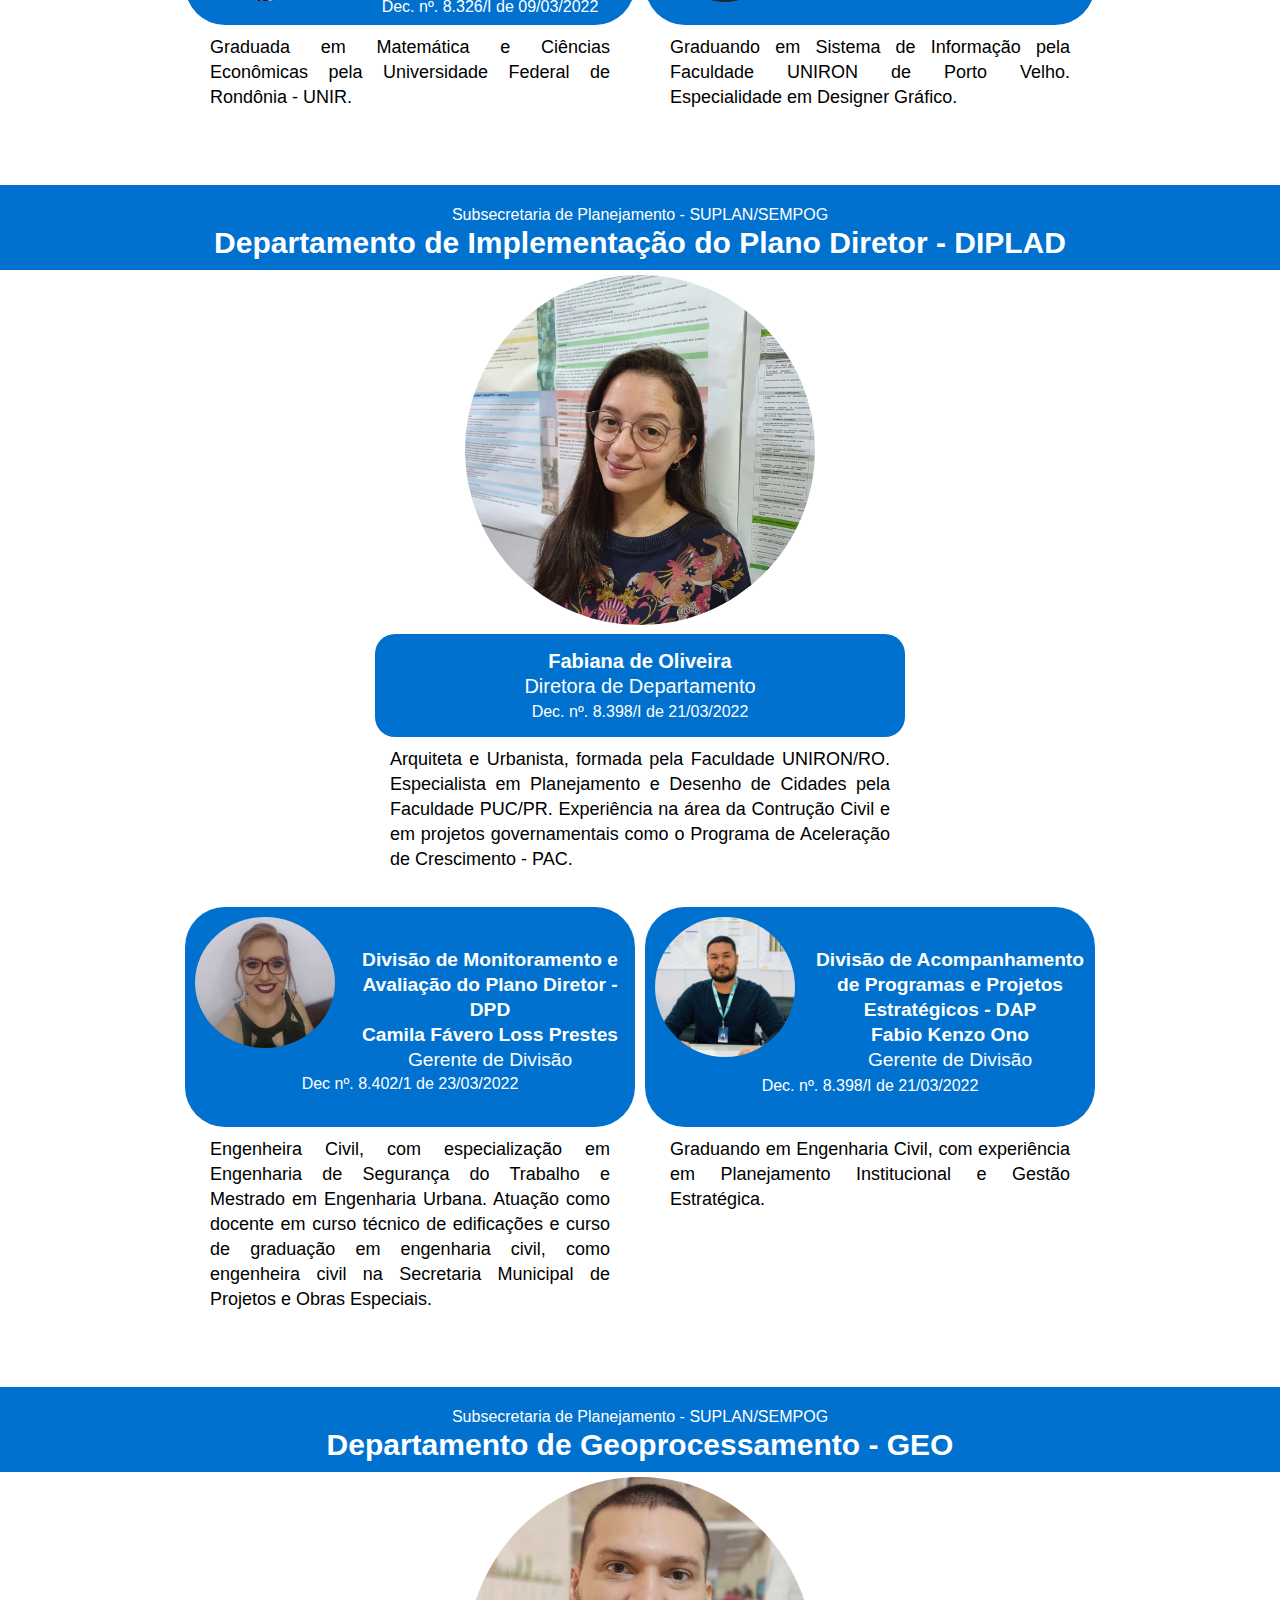
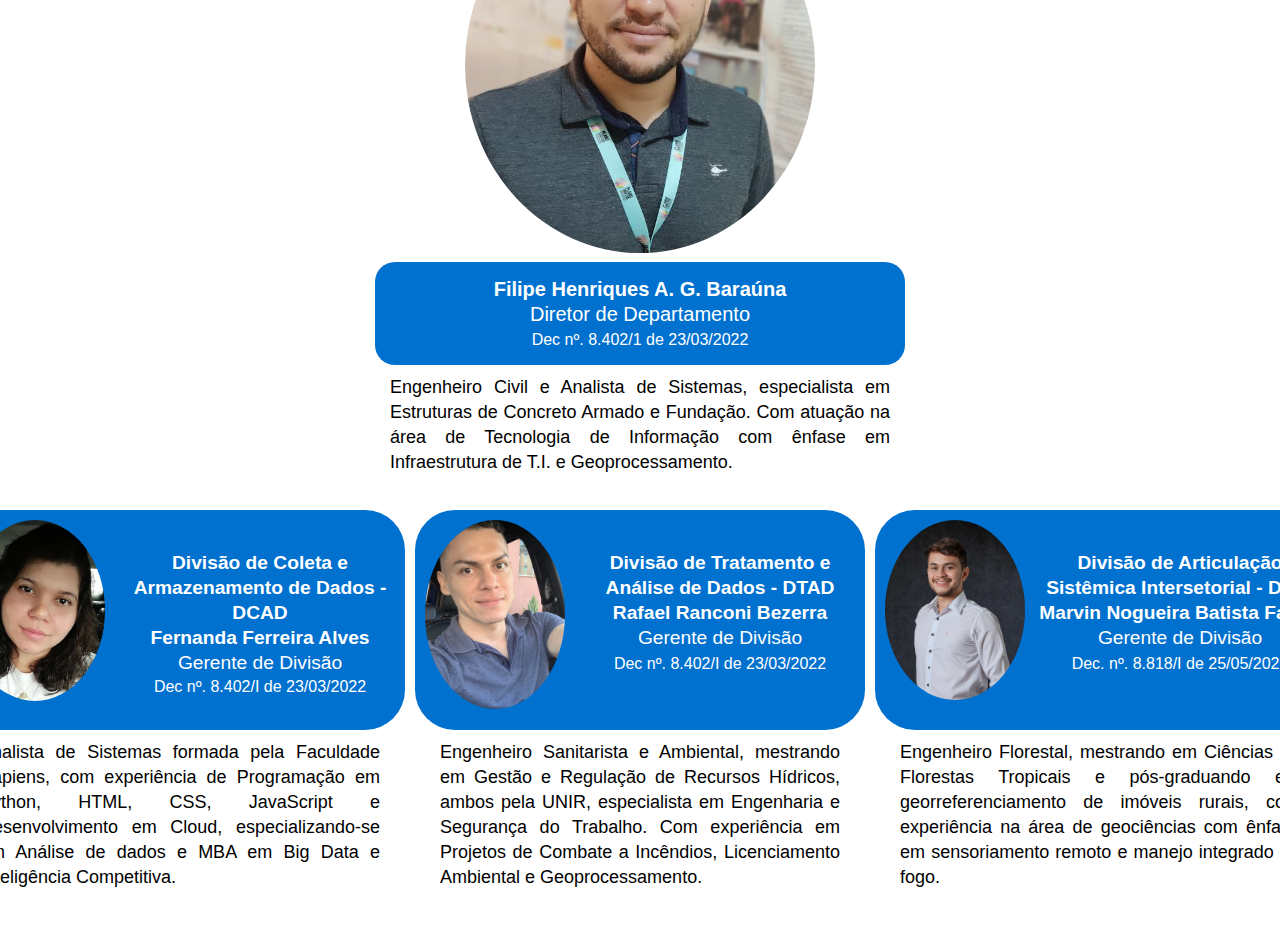
==== commit 7185049b: "UPDATE 22/07/2022" ====
--- a/index.html
+++ b/index.html
@@ -155,14 +155,14 @@
             </div>
         </div>
 
-        <!--Subsecretaria de Gestão Institucional - SGI/SEMPOG -->
+        <!--Subsecretaria de Gestão Institucional - SUGINST/SEMPOG -->
         <div class="container-subsecretaria">
             <!-- Subsecretaria -->
             <div class="card-subsecretaria">
                 <div class="texto-titulo">
                     <p>
                         <strong>
-                            Subsecretaria de Gestão Institucional - SGI/SEMPOG
+                            Subsecretaria de Gestão Institucional - SUGINST/SEMPOG 
                         </strong>
                     </p>
                 </div>
@@ -270,9 +270,7 @@
                             Gerente de Divisão
                             <br>
                             <!--Decreto-->
-                            <span> 
-
-                            </span>
+                            <span> Dec. nº. 9.028/I de 28/06/2022 </span>
                         </p>
                     </div>
                     <div class="texto-bibliografico-divisao">
--- a/css/style.css
+++ b/css/style.css
@@ -74,3 +74,13 @@
     margin-right: .75rem;
     margin-left: .75rem;
 }
+
+
+@media print {
+    .print {
+        display: block;
+      }
+      .no-print {
+        display: none;
+      }
+    }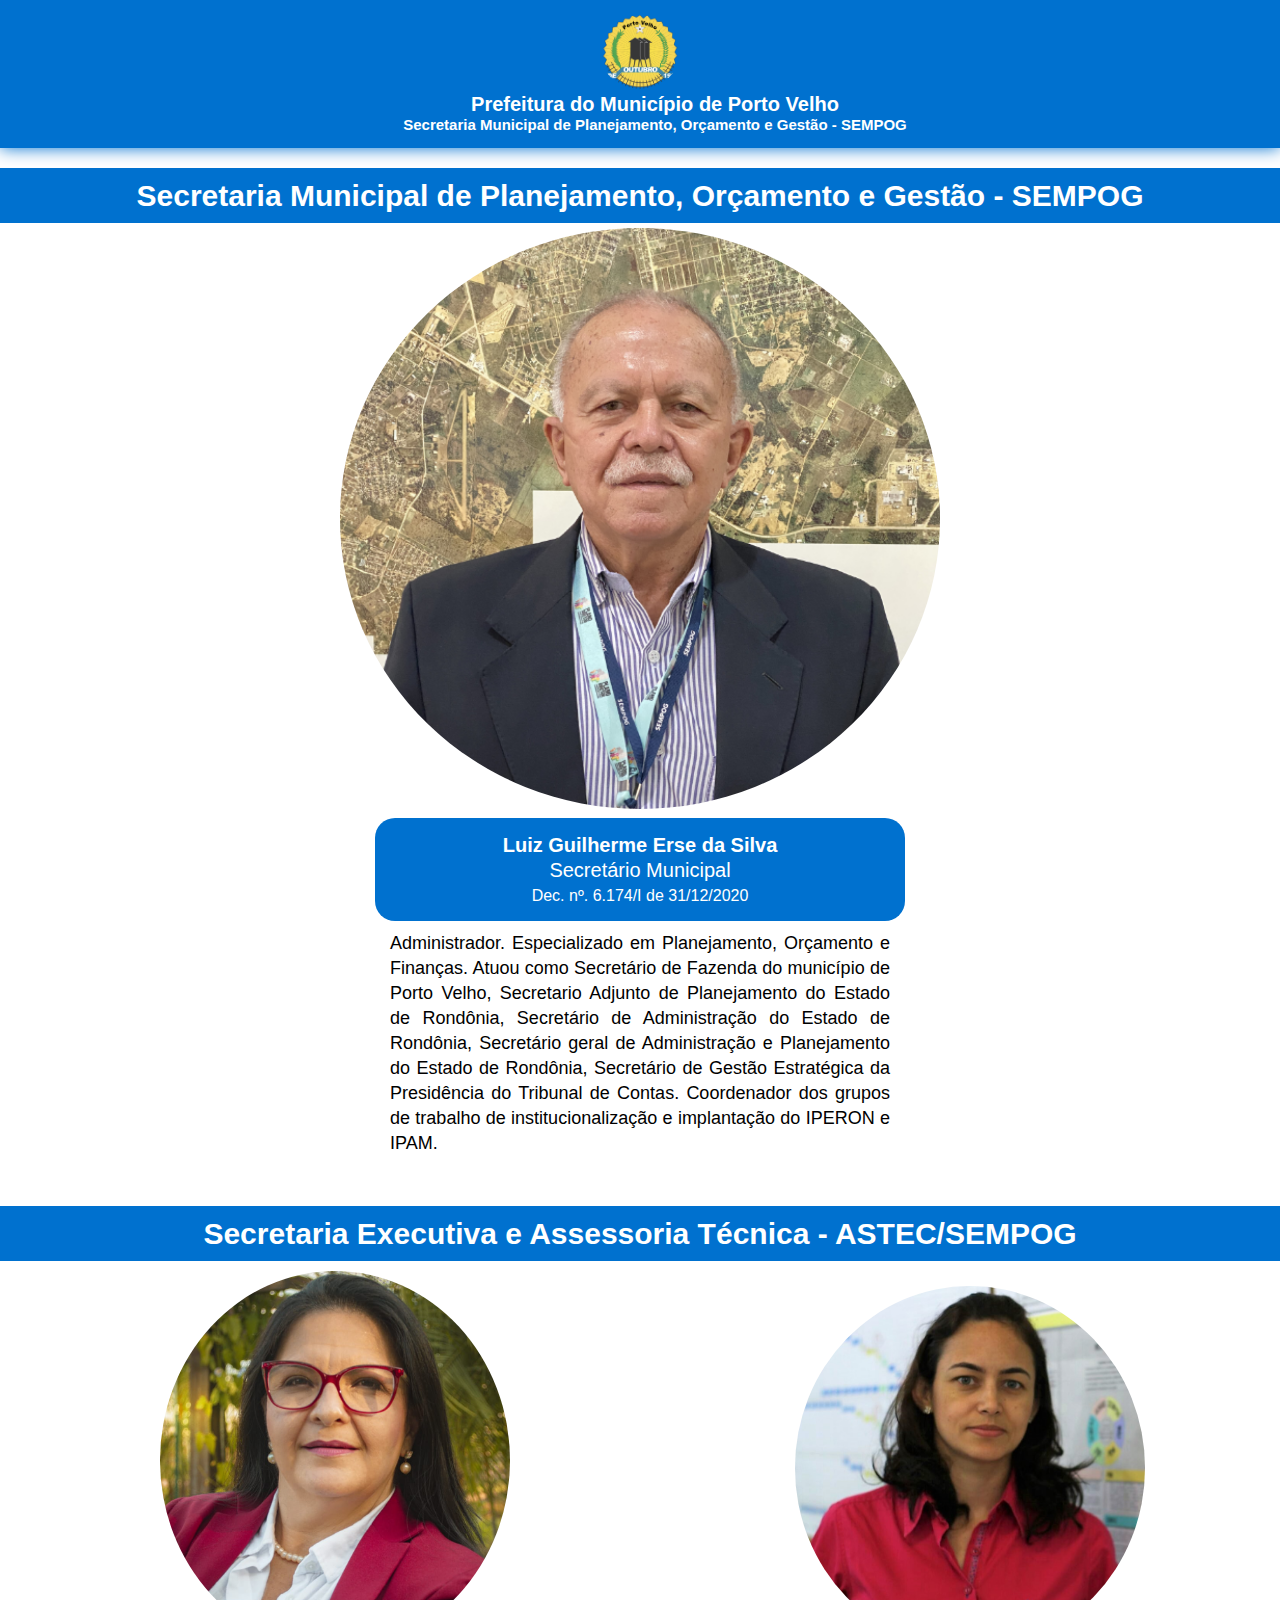
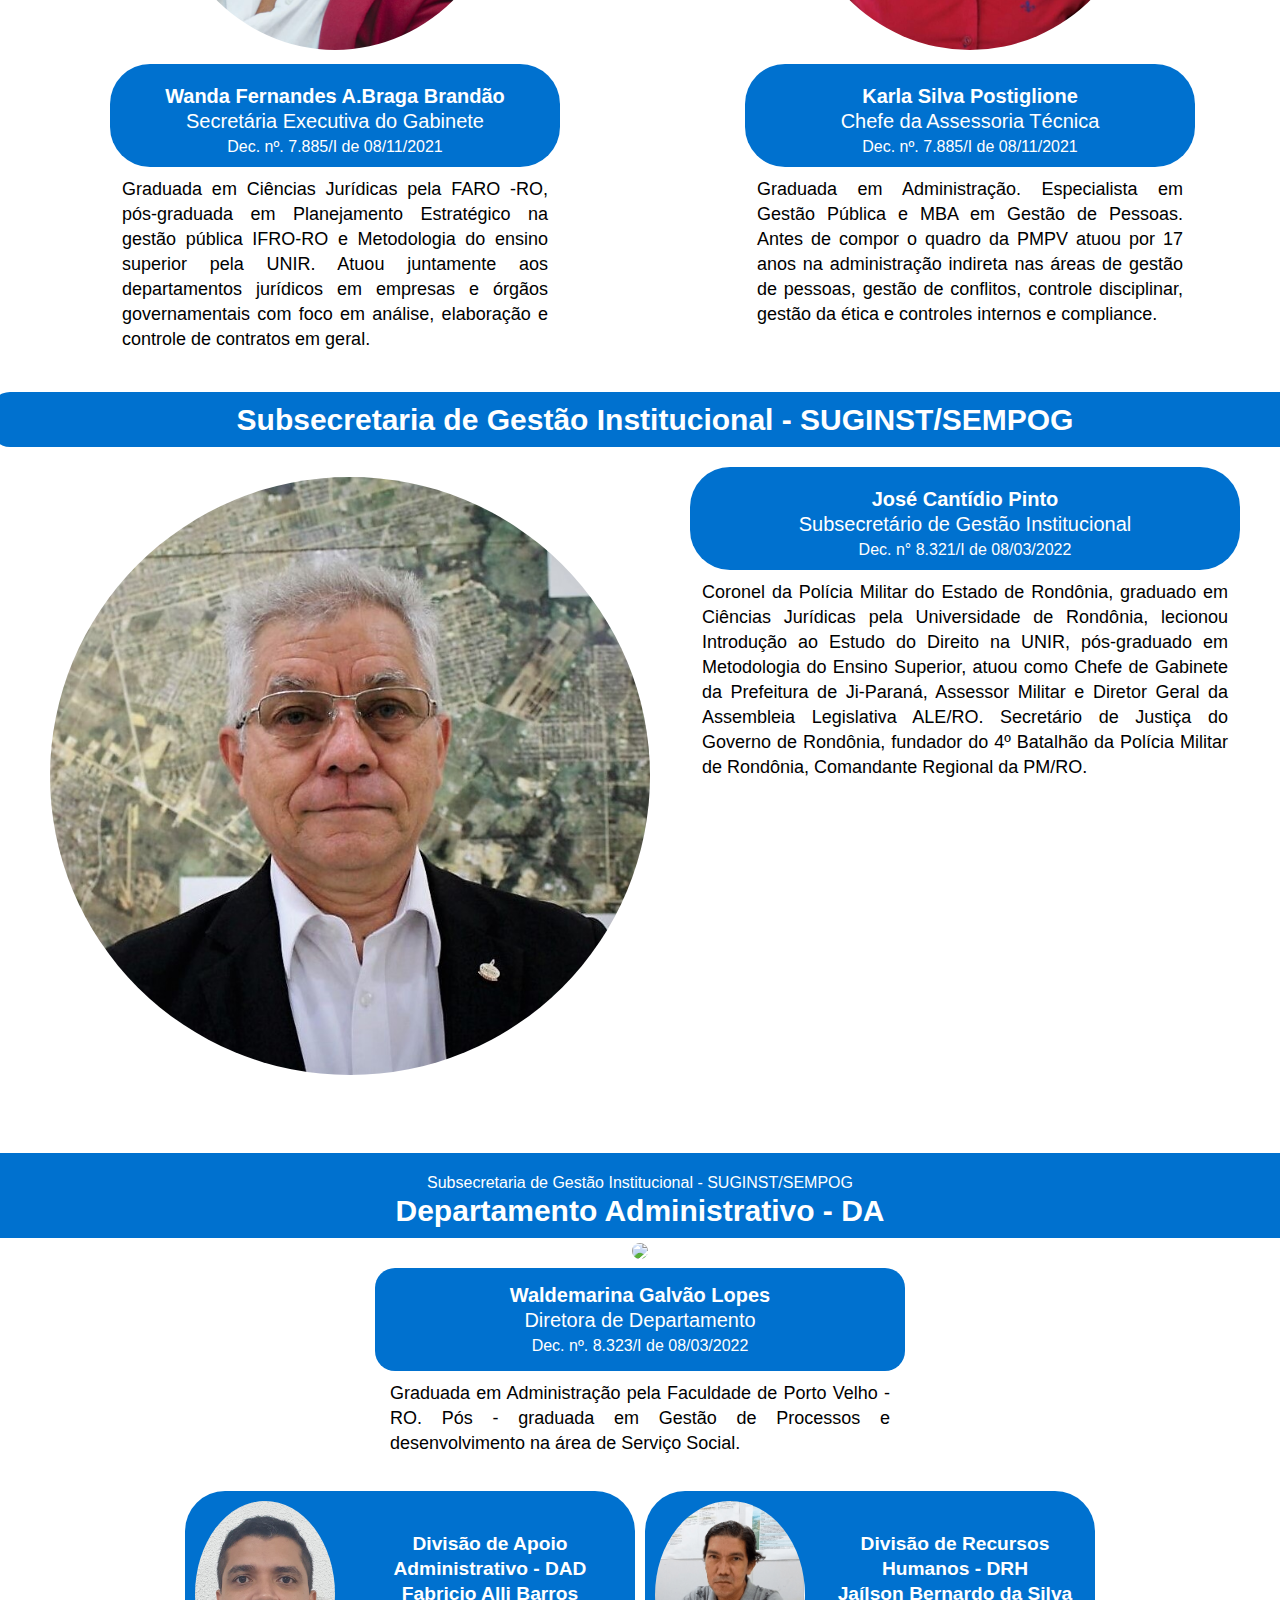
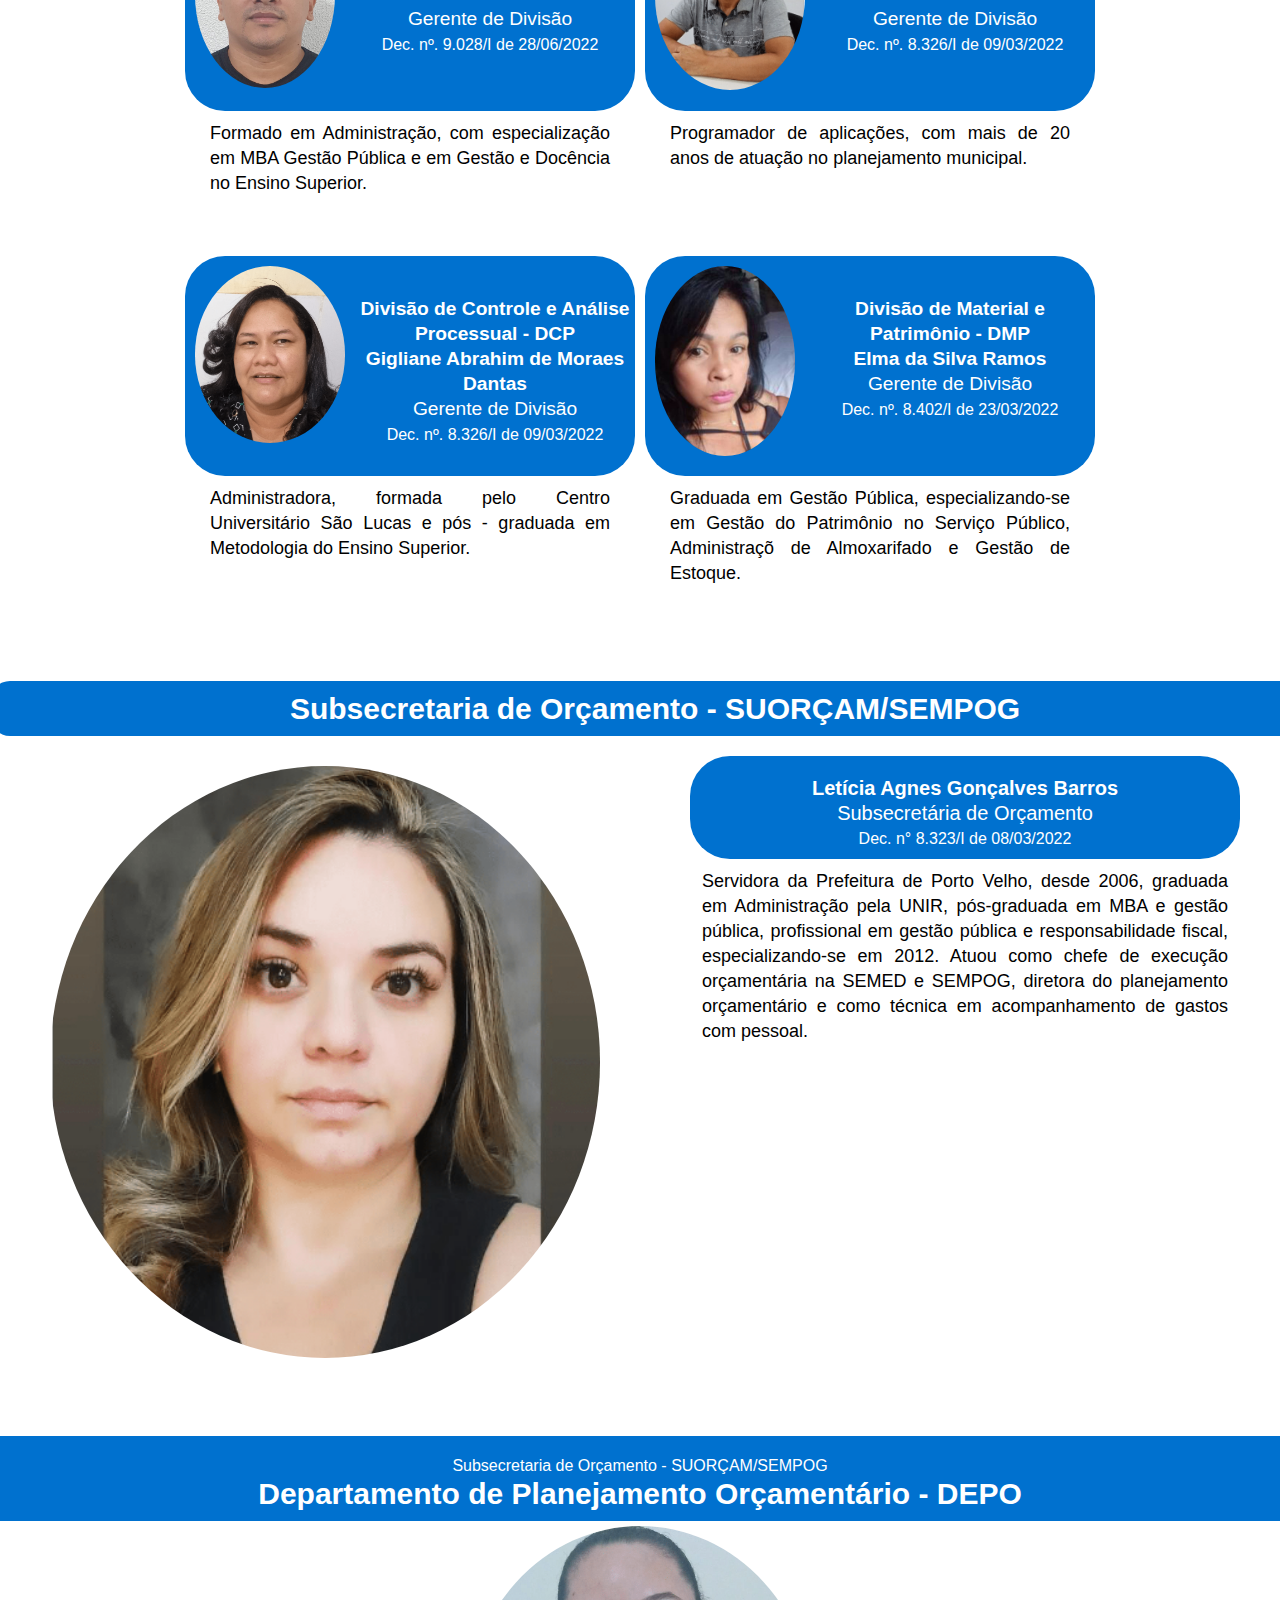
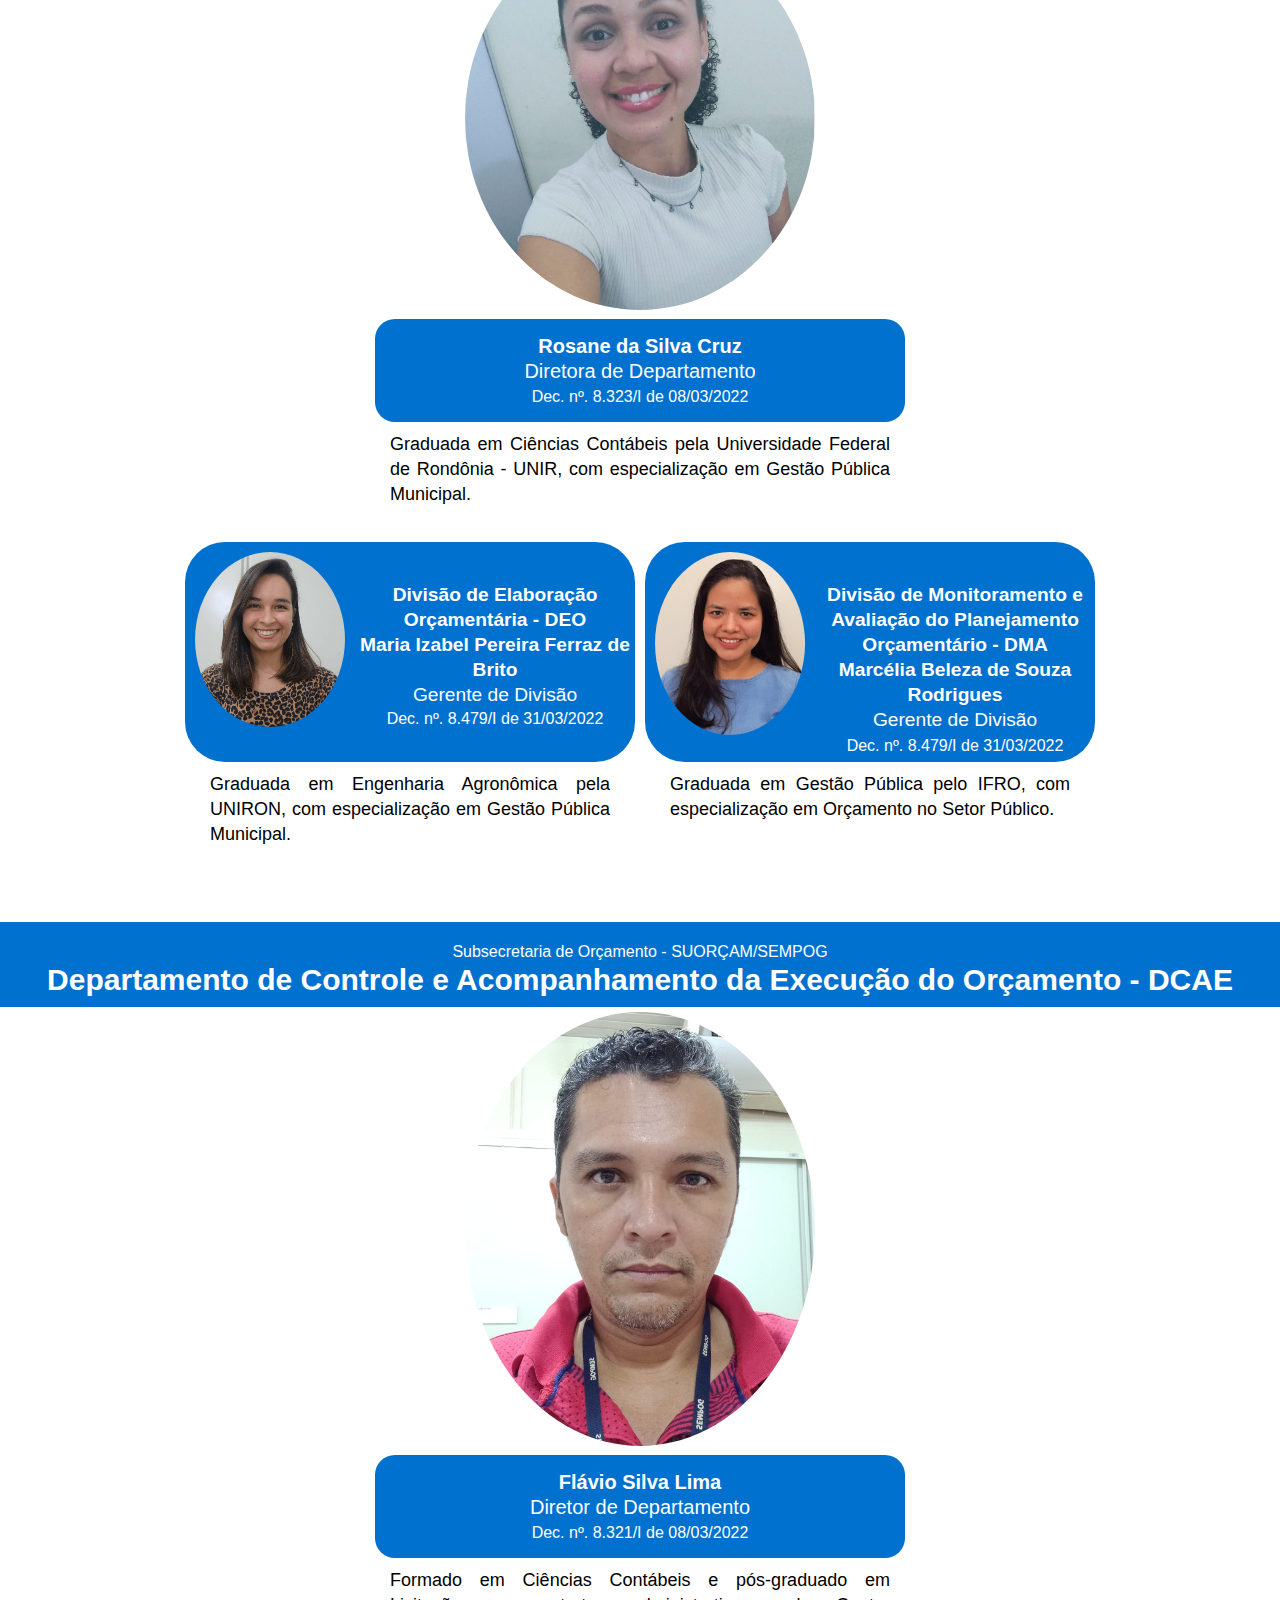
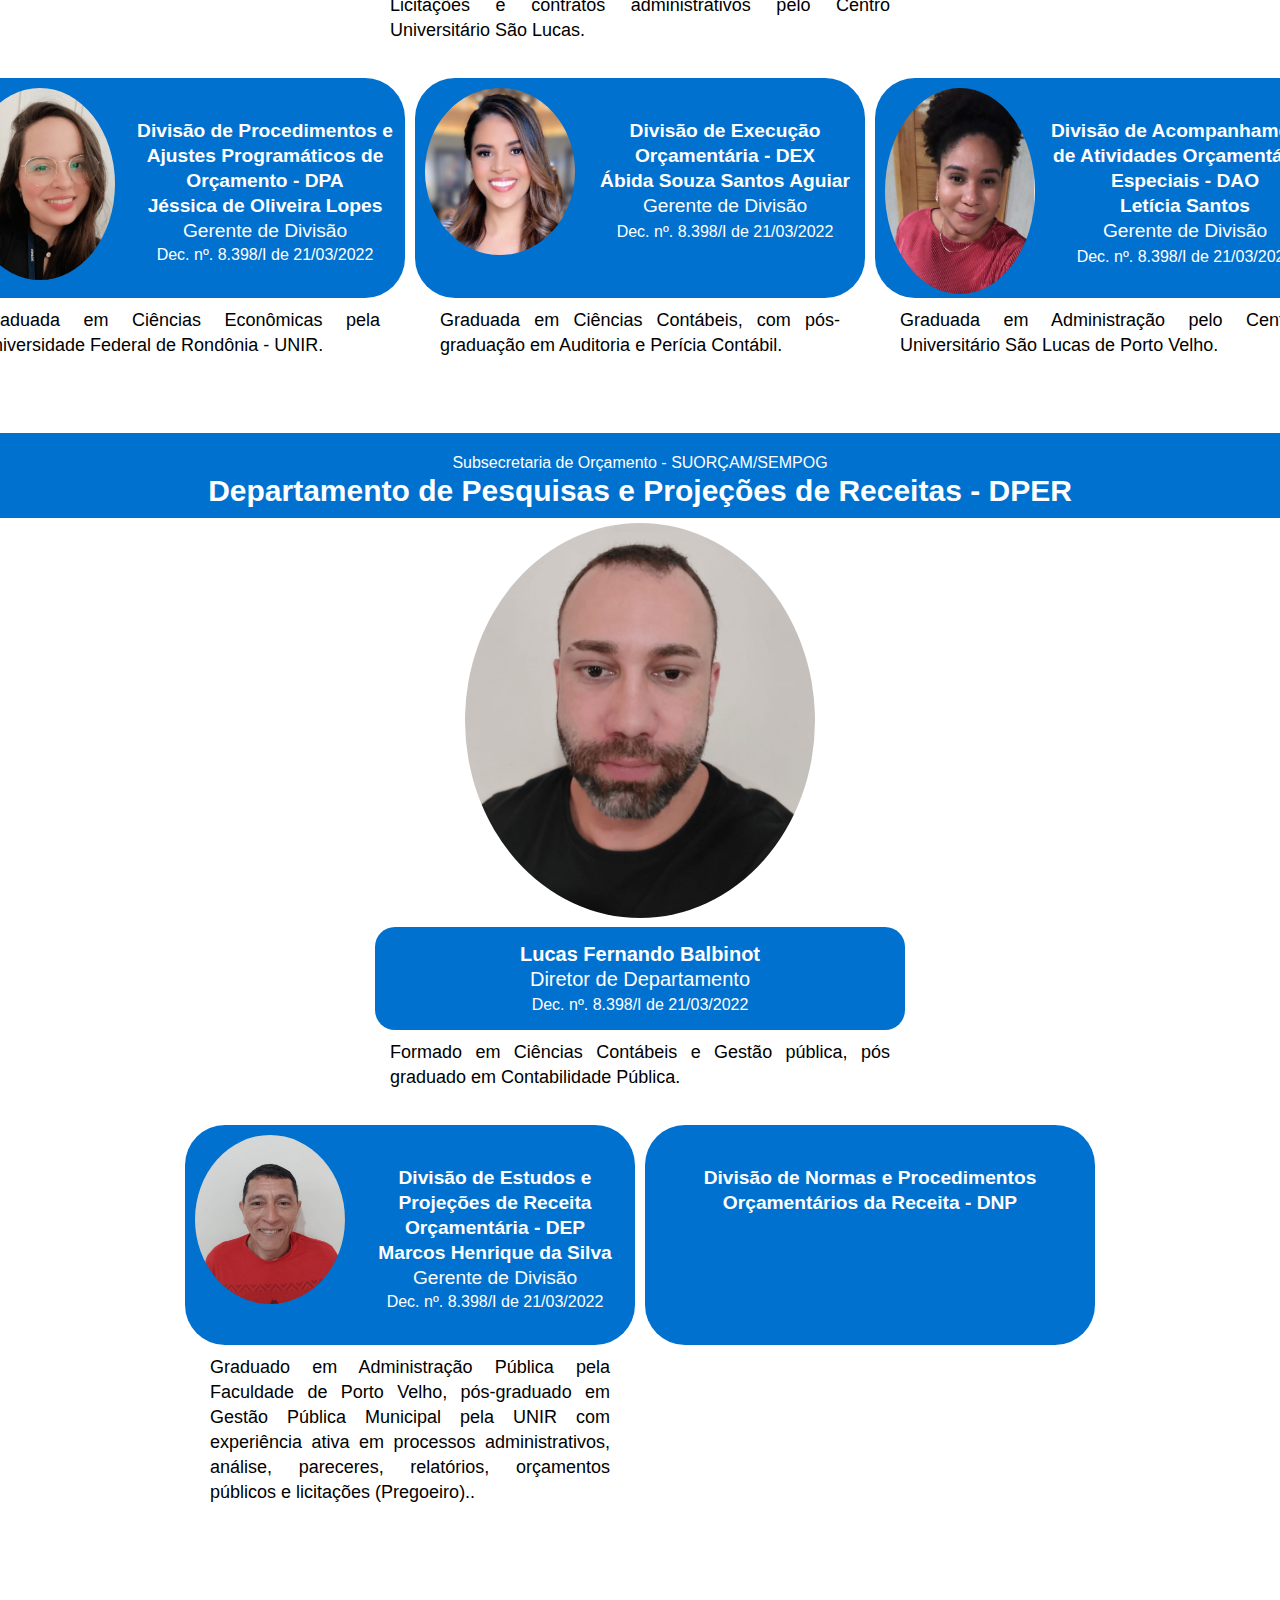
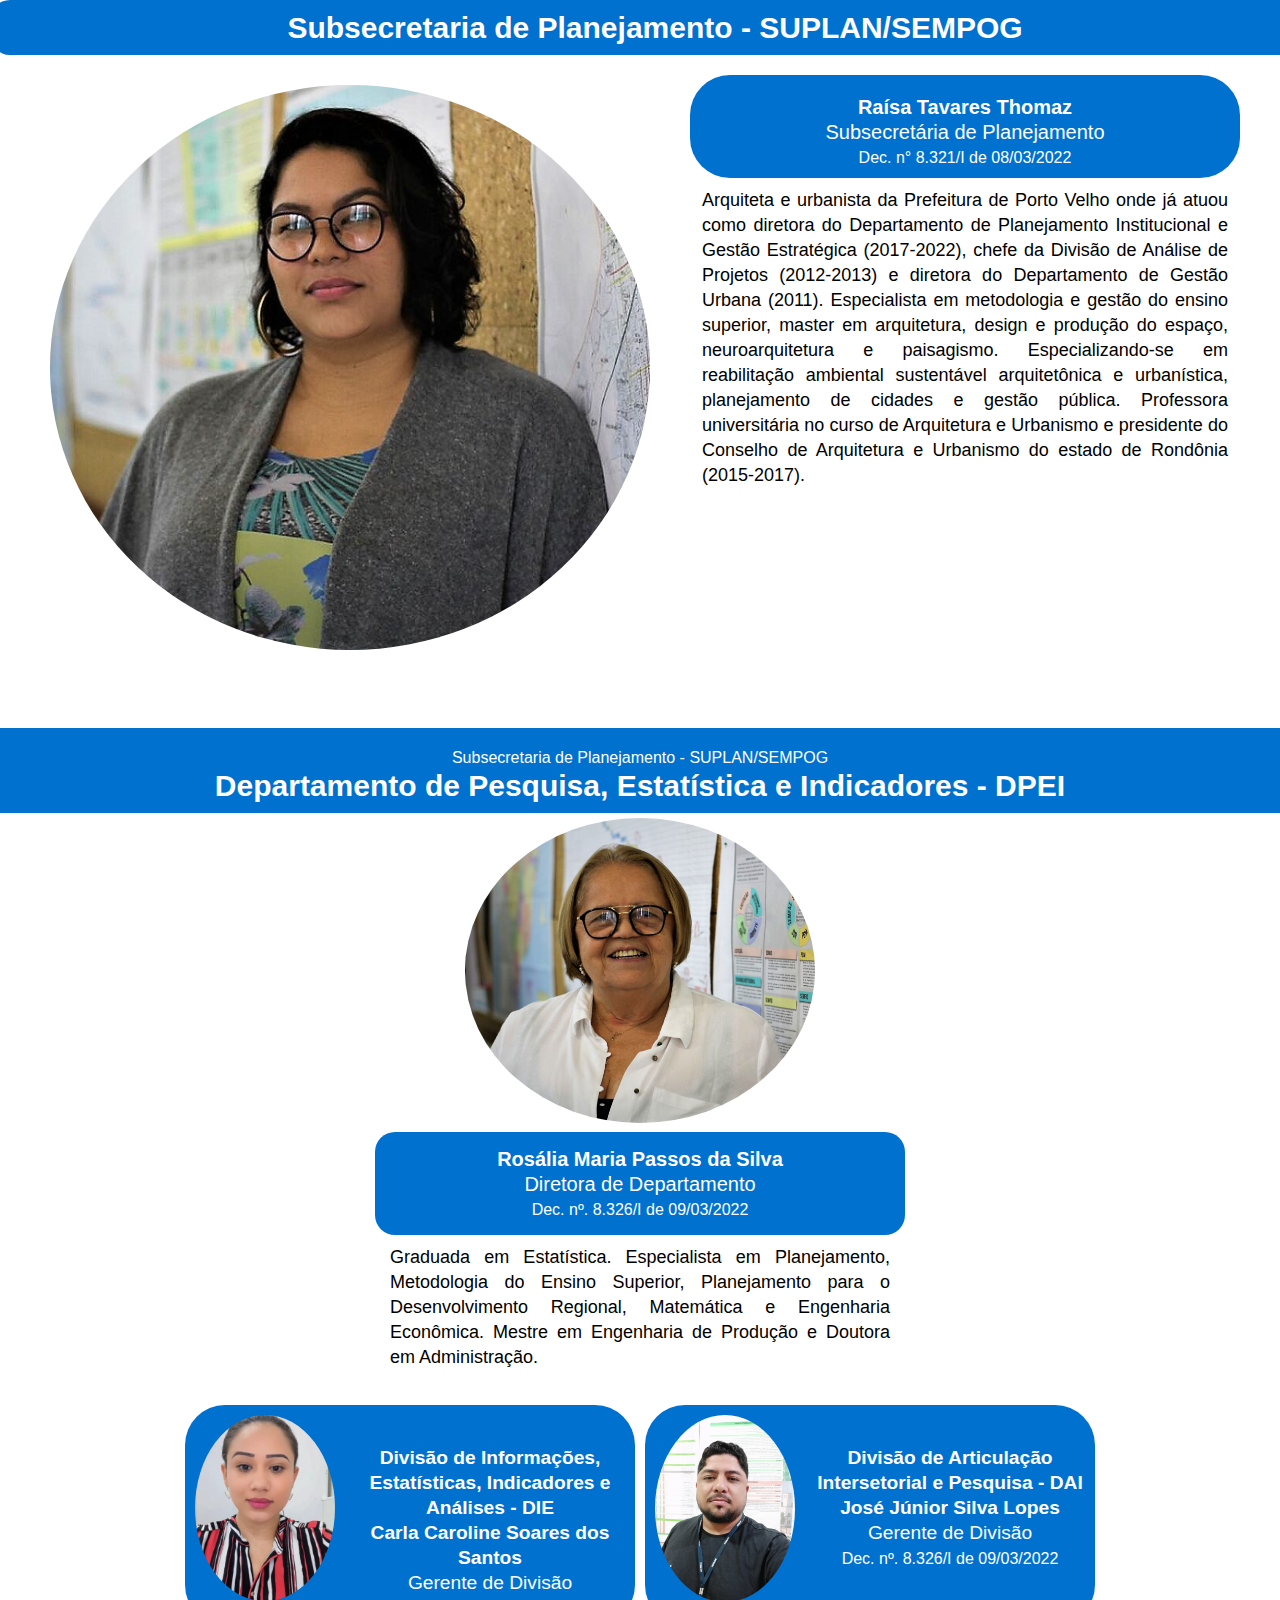
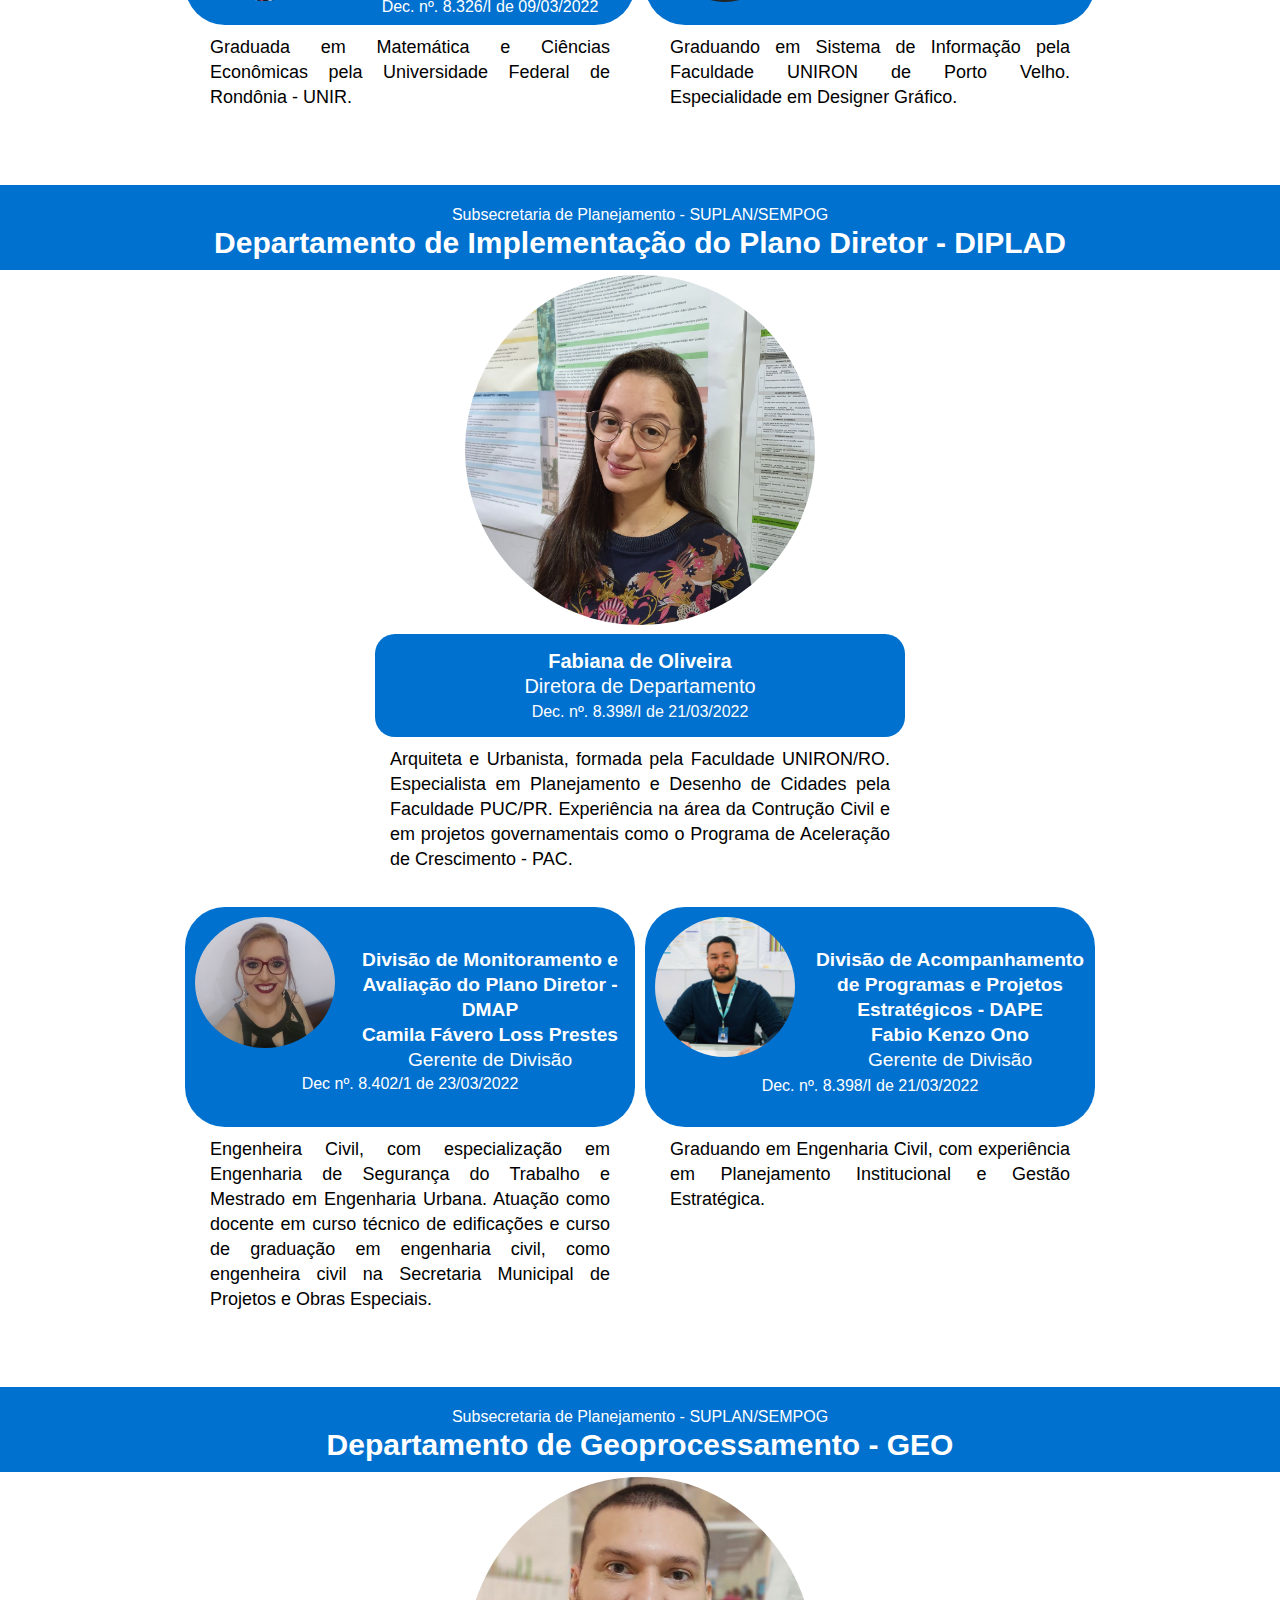
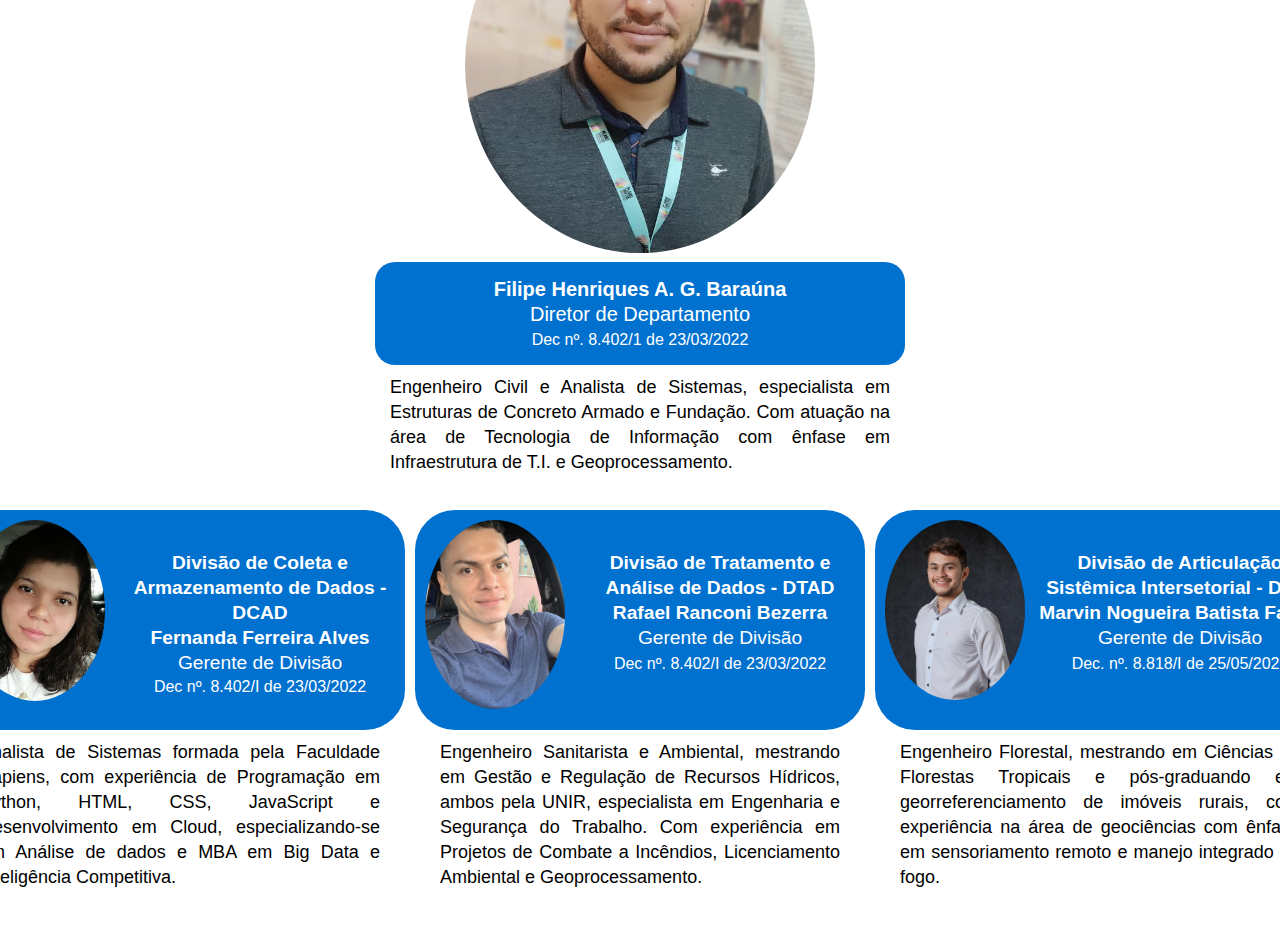
==== commit ecbdf59b: "UPDATE DIPLAD" ====
--- a/index.html
+++ b/index.html
@@ -1034,7 +1034,7 @@
                             <!--Nome da Divisão-->
                             <strong>
                                 Divisão de Monitoramento e Avaliação do Plano
-                                Diretor - DPD<br>
+                                Diretor - DMAP<br>
                                 <!--Nome do servidor-->
                                 Camila Fávero Loss Prestes<br>
                             </strong>
@@ -1075,7 +1075,7 @@
                             <!--Nome da Divisão-->
                             <strong>
                                 Divisão de Acompanhamento de Programas e
-                                Projetos Estratégicos - DAP<br>
+                                Projetos Estratégicos - DAPE<br>
                                 <!--Nome do servidor-->
                                 Fabio Kenzo Ono<br>
                             </strong>
